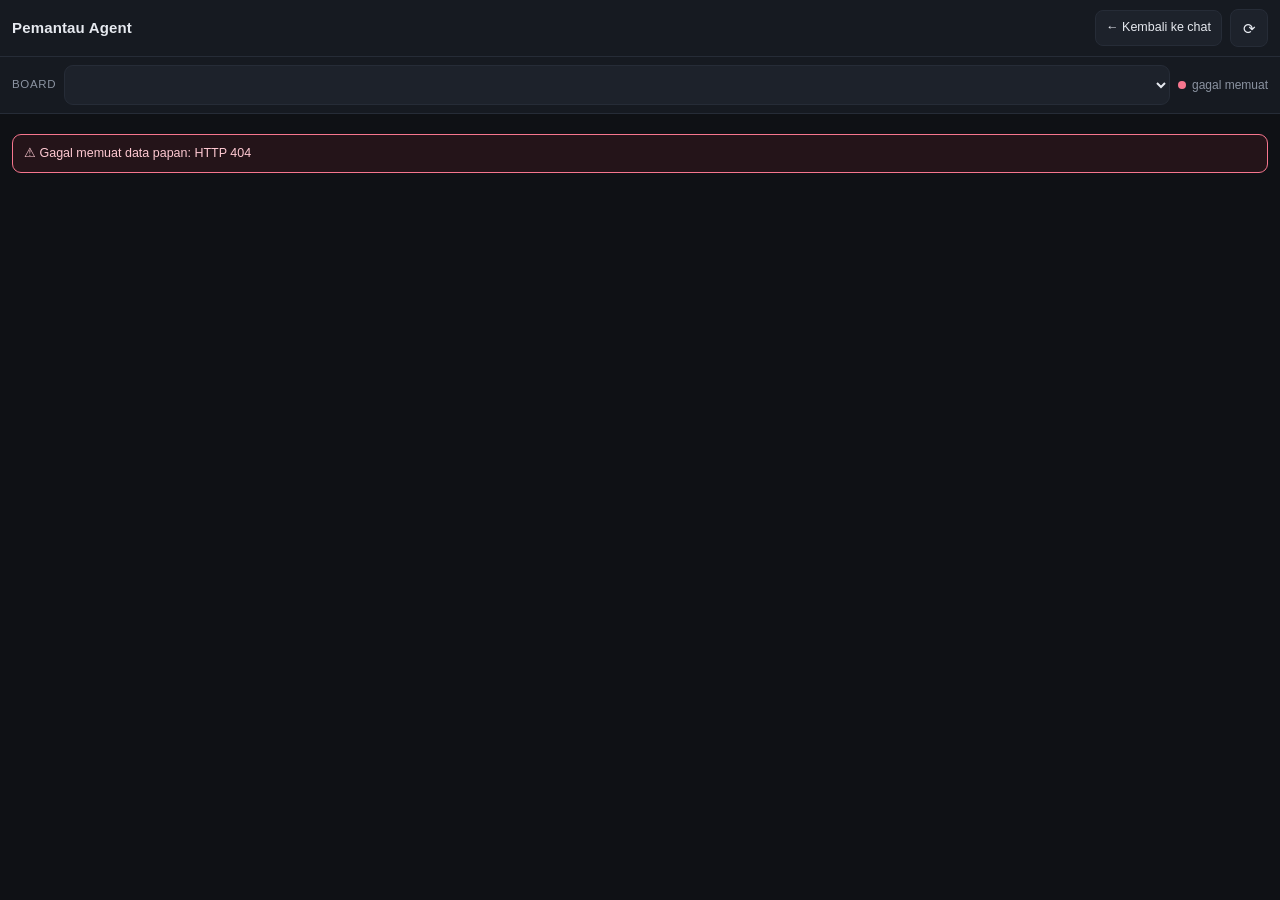
==== static/agents.html @ 99f2d8f3 "feat: halaman Pemantau Agent (/agents) — papan kanban Hermes, mobile-first - server.py: endpoint LOK" ====
<!DOCTYPE html>
<html lang="id">
<head>
<meta charset="utf-8">
<meta name="viewport" content="width=device-width, initial-scale=1, viewport-fit=cover">
<title>Pemantau Agent — Hermes</title>
<link rel="icon" href="data:image/svg+xml,%3Csvg xmlns='http://www.w3.org/2000/svg' viewBox='0 0 32 32'%3E%3Crect width='32' height='32' rx='8' fill='%230f1115'/%3E%3Ccircle cx='16' cy='16' r='7' fill='%237aa2f7'/%3E%3C/svg%3E">
<style>
  :root{
    --bg:#0f1115; --bg2:#161a21; --bg3:#1d222b; --line:#262c37;
    --fg:#e6e9ef; --dim:#8b93a1; --acc:#7aa2f7; --acc2:#bb9af7;
    --ok:#9ece6a; --warn:#e0af68; --err:#f7768e; --radius:12px;
  }
  *{box-sizing:border-box; scrollbar-width:thin; scrollbar-color:#333d52 transparent}
  *::-webkit-scrollbar{width:10px;height:10px}
  *::-webkit-scrollbar-thumb{background:#2c3549;border-radius:9px;border:2px solid transparent;background-clip:padding-box}
  :focus-visible{outline:2px solid var(--acc); outline-offset:1px}
  ::selection{background:#33517f; color:#fff}
  body{
    margin:0; background:var(--bg); color:var(--fg); overflow-x:clip;
    font:15px/1.55 ui-sans-serif,-apple-system,"Segoe UI",Roboto,"Helvetica Neue",sans-serif;
    -webkit-text-size-adjust:100%;
  }
  #agent-monitor{display:block}

  /* ---------- kepala lengket ---------- */
  .top{
    position:sticky; top:0; z-index:6; display:flex; align-items:center; gap:8px; flex-wrap:wrap;
    padding:9px 12px; background:var(--bg2); border-bottom:1px solid var(--line);
  }
  .top h1{font-size:15px; margin:0; font-weight:600; letter-spacing:.01em; white-space:nowrap}
  .spacer{flex:1}
  .back{
    font-size:12.5px; color:var(--fg); background:var(--bg3); border:1px solid var(--line);
    border-radius:8px; padding:7px 10px; text-decoration:none; white-space:nowrap; min-height:34px;
    display:inline-flex; align-items:center;
  }
  .back:hover{border-color:var(--acc); color:#fff}
  .icon{
    font:inherit; font-size:15px; line-height:1; color:var(--fg); background:var(--bg3);
    border:1px solid var(--line); border-radius:8px; width:38px; height:38px; cursor:pointer;
  }
  .icon:hover{border-color:var(--acc); color:#fff}
  .icon.busy{opacity:.5}

  .bar{
    position:sticky; top:0; z-index:5; display:flex; align-items:center; gap:8px; flex-wrap:wrap;
    padding:8px 12px; background:var(--bg2); border-bottom:1px solid var(--line);
  }
  .bar .lb{font-size:11.5px; color:var(--dim); text-transform:uppercase; letter-spacing:.06em}
  select{
    flex:1; min-width:0; max-width:100%; font:inherit; font-size:13.5px; color:var(--fg);
    background:var(--bg3); border:1px solid var(--line); border-radius:9px; padding:9px 10px;
    min-height:40px;
  }
  select:focus{border-color:var(--acc)}
  .live{display:flex; align-items:center; gap:6px; font-size:12px; color:var(--dim); min-width:0}
  .live #updated{white-space:nowrap}
  .dot{width:8px;height:8px;border-radius:50%;background:var(--dim);flex:none}
  .dot.on{background:var(--ok)} .dot.off{background:var(--err)}

  /* ---------- chip ringkasan / filter ---------- */
  .chips{display:flex; flex-wrap:wrap; gap:6px; padding:10px 12px 2px}
  .chip{
    display:inline-flex; align-items:center; gap:6px; min-height:36px; padding:6px 11px;
    font:13px/1 inherit; color:var(--dim); background:var(--bg3);
    border:1px solid var(--line); border-radius:999px; cursor:pointer;
  }
  .chip b{color:var(--fg); font-weight:600}
  .chip:hover{border-color:var(--acc); color:var(--fg)}
  .chip[aria-pressed="true"]{background:#1b2740; border-color:var(--acc); color:#fff}
  .swatch{width:8px;height:8px;border-radius:50%;flex:none;background:var(--dim)}

  .errbar{
    margin:8px 12px 0; padding:9px 11px; border:1px solid var(--err); border-radius:9px;
    background:#241419; color:#ffc9d2; font-size:12.5px; overflow-wrap:anywhere;
  }

  /* ---------- daftar task ---------- */
  main{padding:10px 12px 28px}
  .list{display:flex; flex-direction:column; gap:9px; max-width:760px; margin:0 auto}
  .card{
    display:block; width:100%; text-align:left; font:inherit; color:var(--fg);
    background:var(--bg2); border:1px solid var(--line); border-radius:var(--radius);
    padding:11px 12px; min-height:56px; cursor:pointer;
  }
  .card:hover{border-color:var(--acc)}
  .card.top-run{border-color:#2f4667; background:#141b26}
  .crow{display:flex; align-items:center; gap:7px; flex-wrap:wrap}
  .badge{
    display:inline-flex; align-items:center; gap:5px; font-size:11.5px; font-weight:600;
    padding:3px 8px; border-radius:999px; border:1px solid var(--line); background:var(--bg3);
    color:var(--dim); white-space:nowrap;
  }
  .badge.running{color:#cfe0ff; border-color:#33517f; background:#1b2740}
  .badge.ready{color:#dff3c9; border-color:#3d5a2a; background:#1c2717}
  .badge.todo{color:#c8cfdb; border-color:#333b48; background:#1a1f28}
  .badge.blocked{color:#ffd0d8; border-color:#6d2b39; background:#2a161c}
  .badge.review{color:#f6e3c4; border-color:#5c4a22; background:#25200f}
  .badge.done{color:#c9e2b4; border-color:#34502a; background:#182115}
  .badge.archived{color:var(--dim)}
  .pulse{
    width:7px;height:7px;border-radius:50%;background:var(--acc);flex:none;
    animation:pulse 1.4s ease-in-out infinite;
  }
  @keyframes pulse{0%,100%{opacity:1; transform:scale(1)} 50%{opacity:.35; transform:scale(.7)}}
  .who{font:12px ui-monospace,SFMono-Regular,Menlo,monospace; color:var(--acc2); overflow-wrap:anywhere}
  .when{font-size:11.5px; color:var(--dim); margin-left:auto; white-space:nowrap}
  .ttl{
    margin-top:7px; font-size:14.5px; line-height:1.4; overflow-wrap:anywhere;
    display:-webkit-box; -webkit-line-clamp:2; -webkit-box-orient:vertical; overflow:hidden;
  }
  .sub{margin-top:6px; font-size:11.5px; color:var(--dim); overflow-wrap:anywhere}
  .sub .warn{color:var(--warn)} .sub .bad{color:var(--err)} .sub .good{color:var(--ok)}

  .empty{
    color:var(--dim); text-align:center; padding:16vh 12px 0; font-size:14px; overflow-wrap:anywhere;
  }
  .empty b{color:var(--fg); display:block; margin-bottom:6px; font-size:15px}

  /* ---------- panel detail ---------- */
  .sheetWrap{position:fixed; inset:0; z-index:30; display:flex; align-items:flex-end; justify-content:center}
  .sheetWrap[hidden]{display:none}
  .sheetBg{position:absolute; inset:0; background:#000a}
  .sheet{
    position:relative; width:100%; max-width:760px; max-height:86vh; display:flex; flex-direction:column;
    background:var(--bg2); border:1px solid var(--line); border-bottom:none;
    border-radius:14px 14px 0 0; box-shadow:0 -14px 40px #0009;
  }
  .sheet header{
    display:flex; align-items:flex-start; gap:10px; padding:11px 13px; border-bottom:1px solid var(--line);
  }
  .sheet h2{margin:0; font-size:14.5px; line-height:1.4; overflow-wrap:anywhere; min-width:0; flex:1}
  .sheet .shBody{overflow-y:auto; padding:12px 13px 22px; overflow-wrap:anywhere}
  .sec{margin:0 0 14px}
  .sec h3{
    margin:0 0 6px; font:11.5px/1 inherit; text-transform:uppercase; letter-spacing:.07em; color:var(--dim);
  }
  .kv{display:flex; flex-wrap:wrap; gap:6px 14px; font-size:13px}
  .kv .k{color:var(--dim)}
  .mono{
    font:12.5px/1.6 ui-monospace,SFMono-Regular,Menlo,monospace; background:#0c0f14;
    border:1px solid var(--line); border-radius:8px; padding:8px 10px; overflow-wrap:anywhere;
  }
  .pathrow{display:flex; gap:7px; align-items:flex-start; flex-wrap:wrap}
  .pathrow .mono{flex:1; min-width:180px}
  .copy{
    font:12px ui-monospace,monospace; padding:7px 10px; min-height:36px; color:var(--fg);
    background:var(--bg3); border:1px solid var(--line); border-radius:8px; cursor:pointer;
  }
  .copy:hover{border-color:var(--acc); color:#fff}
  pre.body{
    margin:0; padding:10px 11px; background:#0c0f14; border:1px solid var(--line); border-radius:9px;
    font:12.5px/1.6 ui-monospace,SFMono-Regular,Menlo,monospace;
    white-space:pre-wrap; overflow-wrap:anywhere; max-height:46vh; overflow-y:auto;
  }
  .cmt{border-left:2px solid var(--line); padding:0 0 0 9px; margin:0 0 10px}
  .cmt .h{font-size:11.5px; color:var(--dim); display:flex; gap:8px; flex-wrap:wrap}
  .cmt .h b{color:var(--acc2); font-weight:600}
  .cmt .b{font-size:13px; white-space:pre-wrap; overflow-wrap:anywhere; margin-top:3px}
  .ev{font:12px ui-monospace,SFMono-Regular,Menlo,monospace; color:var(--dim); padding:3px 0; overflow-wrap:anywhere}
  .ev b{color:var(--fg); font-weight:600}
  .ids{font:12.5px ui-monospace,monospace; color:var(--acc); text-decoration:none; overflow-wrap:anywhere}
  .muted{color:var(--dim); font-size:12.5px}
  a{color:var(--acc)}
</style>
</head>
<body>
<div id="agent-monitor">
  <header class="top">
    <h1>Pemantau Agent</h1>
    <span class="spacer"></span>
    <a class="back" href="/" title="Kembali ke halaman chat">← Kembali ke chat</a>
    <button class="icon" id="refresh" aria-label="Muat ulang sekarang" title="Muat ulang sekarang">⟳</button>
  </header>

  <div class="bar">
    <label class="lb" for="boardSel">Board</label>
    <select id="boardSel" aria-label="Pilih papan kanban"></select>
    <span class="live" aria-live="polite">
      <span class="dot" id="dot" aria-hidden="true"></span>
      <span id="updated">memuat…</span>
    </span>
  </div>

  <div class="chips" id="chips" role="group" aria-label="Ringkasan &amp; filter status"></div>
  <div id="errbar"></div>

  <main id="main">
    <div class="list" id="list"></div>
  </main>
</div>

<div class="sheetWrap" id="sheetWrap" hidden>
  <div class="sheetBg" id="sheetBg"></div>
  <section class="sheet" role="dialog" aria-modal="true" aria-labelledby="sheetTitle">
    <header>
      <h2 id="sheetTitle">Detail task</h2>
      <button class="copy" id="sheetClose" aria-label="Tutup detail">Tutup ✕</button>
    </header>
    <div class="shBody" id="sheetBody"></div>
  </section>
</div>

<script>
(() => {
  "use strict";

  // Sesi login bisa kedaluwarsa/dicabut di server: setiap 401 dari proxy berarti
  // cookie sudah tidak sah — lempar ke halaman login, jangan tampilkan error mentah.
  const _fetch = window.fetch.bind(window);
  window.fetch = (input, init) => _fetch(input, init).then((res) => {
    if (res.status === 401) {
      location.replace("/login?next=" + encodeURIComponent(location.pathname + location.search));
    }
    return res;
  });

  const $ = (id) => document.getElementById(id);
  const LS = "hermes-agents-v1";
  const REFRESH_MS = 10000;                 // auto-refresh; berhenti saat tab tidak aktif
  const STATUS = {
    running:  { label: "Berjalan", cls: "running" },
    ready:    { label: "Siap",     cls: "ready" },
    todo:     { label: "Menunggu", cls: "todo" },
    blocked:  { label: "Terhenti", cls: "blocked" },
    review:   { label: "Ditinjau", cls: "review" },
    done:     { label: "Selesai",  cls: "done" },
    archived: { label: "Arsip",    cls: "archived" },
  };
  const CORE_CHIPS = ["running", "ready", "todo", "blocked", "done"];
  const SWATCH = {
    running: "#7aa2f7", ready: "#9ece6a", todo: "#8b93a1",
    blocked: "#f7768e", review: "#e0af68", done: "#6f9f4f", archived: "#5b6472",
  };

  const state = { slug: "", boards: [], counts: {}, tasks: [], filter: null,
                  updatedAt: 0, error: "", busy: false, chipEls: null, chipNote: null };
  let lastFocus = null;

  // ---------------- util ----------------
  const el = (tag, cls, text) => {
    const node = document.createElement(tag);
    if (cls) node.className = cls;
    if (text !== undefined && text !== null) node.textContent = String(text);
    return node;
  };
  const statusInfo = (s) => STATUS[s] || { label: s || "?", cls: "" };

  function rel(ts) {
    if (!ts) return "";
    const secs = Math.floor(Date.now() / 1000 - Number(ts));
    if (!isFinite(secs)) return "";
    if (secs < 5) return "baru saja";
    if (secs < 60) return secs + " dtk lalu";
    if (secs < 3600) return Math.floor(secs / 60) + " mnt lalu";
    if (secs < 86400) return Math.floor(secs / 3600) + " jam lalu";
    return Math.floor(secs / 86400) + " hari lalu";
  }

  const activityAt = (t) =>
    (t.last_event && t.last_event.created_at) || t.last_heartbeat_at || t.started_at || t.created_at;

  async function copyText(text, button) {
    let ok = false;
    try { await navigator.clipboard.writeText(text); ok = true; }
    catch {
      try {
        const ta = document.createElement("textarea");
        ta.value = text;
        ta.setAttribute("readonly", "");
        ta.style.cssText = "position:fixed;top:-1000px;opacity:0";
        document.body.appendChild(ta);
        ta.select();
        ok = document.execCommand("copy");
        ta.remove();
      } catch { ok = false; }
    }
    if (button) {
      button.textContent = ok ? "Tersalin ✓" : "Gagal menyalin";
      setTimeout(() => { button.textContent = "Salin"; }, 1500);
    }
  }

  // ---------------- data ----------------
  async function loadBoards() {
    const res = await fetch("/api/agents/boards", { cache: "no-store" });
    const data = await res.json().catch(() => null);
    if (!res.ok || !Array.isArray(data)) {
      throw new Error((data && (data.detail || data.error)) || ("HTTP " + res.status));
    }
    state.boards = data;
    const saved = readSaved();
    const usable = state.boards.filter((b) => b.slug === saved);
    const running = state.boards.filter((b) => b.running_count > 0);
    const pick = usable[0] || state.boards.find((b) => b.current) || running[0] ||
                 state.boards.find((b) => b.task_count > 0) || state.boards[0];
    state.slug = pick ? pick.slug : "";
    localStorage.setItem(LS, state.slug);
    renderBoards();
  }

  function readSaved() {
    try { return String(localStorage.getItem(LS) || ""); } catch { return ""; }
  }

  async function loadBoard() {
    if (!state.slug) return;
    state.busy = true;
    $("refresh").classList.add("busy");
    const res = await fetch("/api/agents/boards", { cache: "no-store" }).catch(() => null);
    if (res && res.ok) {
      const boards = await res.json().catch(() => null);
      if (Array.isArray(boards)) renderBoardOptions(boards);
    }
    const r = await fetch("/api/agents/board?slug=" + encodeURIComponent(state.slug) + "&limit=200",
                          { cache: "no-store" });
    const data = await r.json().catch(() => null);
    state.busy = false;
    $("refresh").classList.remove("busy");
    if (!r.ok || !data || !data.tasks) {
      throw new Error((data && (data.detail || data.error)) || ("HTTP " + r.status));
    }
    state.counts = data.counts || {};
    state.tasks = data.tasks || [];
    state.updatedAt = data.generated_at || Math.floor(Date.now() / 1000);
    state.error = "";
    renderChips();
    renderTasks();
  }

  async function refresh(manual) {
    if (state.busy && !manual) return;
    try {
      if (!state.boards.length) await loadBoards();
      await loadBoard();
      paintUpdated();
    } catch (e) {
      state.error = "Gagal memuat data papan: " + (e && e.message ? e.message : String(e));
      paintError();
    }
  }

  // ---------------- render ----------------
  function paintUpdated() {
    const age = state.updatedAt ? Math.max(0, Math.floor(Date.now() / 1000) - state.updatedAt) : 0;
    $("dot").className = "dot on";
    $("updated").textContent = state.updatedAt ? "diperbarui " + age + " dtk lalu" : "memuat…";
  }

  function paintError() {
    const box = $("errbar");
    box.innerHTML = "";
    if (!state.error) return;
    $("dot").className = "dot off";
    const line = el("div", "errbar", "⚠ " + state.error);
    box.appendChild(line);
    if (state.updatedAt) {
      $("updated").textContent = "gagal menyegarkan · data " +
        Math.max(0, Math.floor(Date.now() / 1000) - state.updatedAt) + " dtk lalu";
    } else {
      $("updated").textContent = "gagal memuat";
    }
  }

  function boardOptionLabel(b) {
    const bits = [b.name || b.slug];
    if (b.running_count > 0) bits.push("• " + b.running_count + " jalan");
    return bits.join(" — ");
  }

  function renderBoards() {
    const sel = $("boardSel");
    sel.innerHTML = "";
    for (const b of state.boards) {
      const opt = el("option", null, boardOptionLabel(b));
      opt.value = b.slug;
      if (b.slug === state.slug) opt.selected = true;
      sel.appendChild(opt);
    }
    const current = state.boards.filter((b) => b.slug === state.slug)[0];
    sel.setAttribute("aria-label", "Pilih papan kanban (sekarang: " + (current ? current.name : "-") + ")");
  }

  function renderBoardOptions(boards) {
    state.boards = boards;
    renderBoards();
  }

  function chipKeys() {
    const keys = CORE_CHIPS.slice();
    for (const key of Object.keys(state.counts)) {
      if (key === "total" || key === "archived" || keys.includes(key)) continue;
      if (Number(state.counts[key]) > 0) keys.push(key);
    }
    return keys;
  }

  // Chip dibangun ulang hanya kalau daftar statusnya berubah. Saat angka berubah
  // (auto-refresh) atau filter dipasang/dilepas, elemennya dipakai ulang supaya
  // fokus keyboard tidak hilang di tengah interaksi.
  function renderChips() {
    const box = $("chips");
    const keys = chipKeys();
    let known = state.chipEls || {};
    const same = keys.length === Object.keys(known).length && keys.every((k) => known[k]);
    if (!same) {
      box.innerHTML = "";
      known = {};
      for (const key of keys) {
        const info = statusInfo(key);
        const chip = el("button", "chip");
        chip.type = "button";
        const sw = el("span", "swatch");
        sw.style.background = SWATCH[key] || "#8b93a1";
        chip.appendChild(sw);
        chip.appendChild(el("span", null, info.label + " "));
        const num = el("b", null, "0");
        chip.appendChild(num);
        chip.onclick = () => {
          state.filter = state.filter === key ? null : key;
          paintChips();
          renderTasks();
        };
        box.appendChild(chip);
        known[key] = { chip: chip, num: num, info: info };
      }
      state.chipEls = known;
      box.appendChild(el("div", "muted")).style.margin = "6px 0 0";
    }
    state.chipNote = box.lastElementChild;
    paintChips();
  }

  function paintChips() {
    for (const key of Object.keys(state.chipEls || {})) {
      const entry = state.chipEls[key];
      entry.num.textContent = String(Number(state.counts[key] || 0));
      entry.chip.setAttribute("aria-pressed", state.filter === key ? "true" : "false");
      entry.chip.setAttribute("aria-label",
        "Filter status " + entry.info.label + ", " + Number(state.counts[key] || 0) + " task" +
        (state.filter === key ? " (aktif — ketuk untuk melepas)" : ""));
      entry.chip.title = "Filter status " + entry.info.label +
        (state.filter === key ? " (ketuk lagi untuk melepas)" : "");
    }
    if (state.chipNote) {
      const total = Number(state.counts.total || 0);
      const archived = Number(state.counts.archived || 0);
      state.chipNote.textContent = total + " task" +
        (archived ? " (" + archived + " arsip tidak ditampilkan)" : "");
    }
  }

  function subTokens(task) {
    const toks = [];
    if (task.status === "running") {
      toks.push({ text: "PID " + (task.worker_pid || "-") + " ", cls: "" });
      toks.push({ text: task.worker_alive ? "hidup" : "tidak ditemukan",
                  cls: task.worker_alive ? "good" : "bad" });
      if (task.last_heartbeat_at) toks.push({ text: "heartbeat " + rel(task.last_heartbeat_at), cls: "" });
    } else if (task.status === "blocked") {
      toks.push({ text: "menunggu tindakan" + (task.block_kind ? " · " + task.block_kind : ""), cls: "warn" });
    } else {
      if (task.last_event) toks.push({ text: "terakhir: " + task.last_event.kind, cls: "" });
      if (task.status === "done" && task.completed_at) {
        toks.push({ text: "selesai " + rel(task.completed_at), cls: "" });
      }
    }
    if (task.comment_count) toks.push({ text: task.comment_count + " komentar", cls: "" });
    if (task.children && task.children.length) {
      toks.push({ text: task.children.length + " lanjutan", cls: "" });
    }
    return toks;
  }

  function taskCard(task) {
    const card = el("button", "card" + (task.status === "running" ? " top-run" : ""));
    card.type = "button";
    card.setAttribute("aria-label",
      "Task " + task.title + ", status " + statusInfo(task.status).label +
      (task.assignee ? ", agent " + task.assignee : "") + ", " + rel(activityAt(task)));

    const row = el("div", "crow");
    const badge = el("span", "badge " + statusInfo(task.status).cls);
    if (task.status === "running") badge.appendChild(el("span", "pulse"));
    badge.appendChild(el("span", null, statusInfo(task.status).label));
    row.appendChild(badge);
    if (task.assignee) row.appendChild(el("span", "who", task.assignee));
    row.appendChild(el("span", "when", rel(activityAt(task))));
    card.appendChild(row);

    card.appendChild(el("div", "ttl", task.title || "(tanpa judul)"));

    const sub = el("div", "sub");
    const toks = subTokens(task);
    toks.forEach((tok, i) => {
      if (i) sub.appendChild(document.createTextNode(" · "));
      sub.appendChild(tok.cls ? el("span", tok.cls, tok.text) : document.createTextNode(tok.text));
    });
    card.appendChild(sub);

    card.onclick = () => openDetail(task, card);
    return card;
  }

  function renderTasks() {
    const list = $("list");
    list.innerHTML = "";
    if (!state.boards.length) {
      const empty = el("div", "empty");
      empty.appendChild(el("b", null, "Belum ada board kanban"));
      empty.appendChild(el("div", null, "Buat papan dulu lewat `hermes kanban boards create <slug>`."));
      list.appendChild(empty);
      return;
    }
    const visible = state.filter ? state.tasks.filter((t) => t.status === state.filter) : state.tasks;
    if (!visible.length) {
      const empty = el("div", "empty");
      if (state.filter) {
        empty.appendChild(el("b", null, "Tidak ada task berstatus " + statusInfo(state.filter).label));
        empty.appendChild(el("div", null, "Ketuk chip yang sama lagi untuk melepas filter."));
      } else {
        empty.appendChild(el("b", null, "Belum ada task di board ini"));
        empty.appendChild(el("div", null, "Task yang dibuat agent akan muncul di sini otomatis."));
      }
      list.appendChild(empty);
      return;
    }
    const frag = document.createDocumentFragment();
    for (const task of visible) frag.appendChild(taskCard(task));
    list.appendChild(frag);
  }

  // ---------------- panel detail ----------------
  function kv(pairs) {
    const box = el("div", "kv");
    for (const [k, v] of pairs) {
      if (v === undefined || v === null || v === "") continue;
      const item = el("span");
      item.appendChild(el("span", "k", k + ": "));
      item.appendChild(el("span", null, String(v)));
      box.appendChild(item);
    }
    return box;
  }

  function section(title) {
    const sec = el("div", "sec");
    sec.appendChild(el("h3", null, title));
    return sec;
  }

  function pathRow(path) {
    const wrap = el("div", "pathrow");
    wrap.appendChild(el("div", "mono", path));
    const btn = el("button", "copy", "Salin");
    btn.type = "button";
    btn.setAttribute("aria-label", "Salin path workspace");
    btn.onclick = () => copyText(path, btn);
    wrap.appendChild(btn);
    return wrap;
  }

  function renderDetail(task, extra) {
    const body = $("sheetBody");
    body.innerHTML = "";
    $("sheetTitle").textContent = task.title || "(tanpa judul)";

    const s1 = section("Status");
    s1.appendChild(kv([
      ["Status", statusInfo(task.status).label],
      ["Agent", task.assignee || "-"],
      ["ID", task.id],
      ["Prioritas", task.priority || 0],
      ["Dibuat", rel(task.created_at)],
      ["Mulai", task.started_at ? rel(task.started_at) : ""],
      ["Selesai", task.completed_at ? rel(task.completed_at) : ""],
    ]));
    if (task.status === "running") {
      s1.appendChild(kv([
        ["Worker", "PID " + (task.worker_pid || "-") + (task.worker_alive ? " (hidup)" : " (tidak ditemukan)")],
        ["Heartbeat", task.last_heartbeat_at ? rel(task.last_heartbeat_at) : ""],
      ]));
    }
    if (task.block_kind) s1.appendChild(kv([["Menunggu", task.block_kind]]));
    if (task.last_failure_error) {
      const fail = el("div", "mono");
      fail.textContent = task.last_failure_error;
      s1.appendChild(fail);
    }
    body.appendChild(s1);

    if (task.workspace_path) {
      const s2 = section("Workspace");
      s2.appendChild(pathRow(task.workspace_path));
      s2.appendChild(el("div", "muted", "jenis: " + (task.workspace_kind || "-")));
      body.appendChild(s2);
    }

    const s3 = section("Ringkasan");
    const detailTask = extra && extra.task ? extra.task : null;
    const preview = detailTask ? (detailTask.body || "") : (task.body_preview || "");
    const pre = el("pre", "body", preview || "(body kosong)");
    s3.appendChild(pre);
    if (detailTask && detailTask.body_truncated) {
      s3.appendChild(el("div", "muted", "Body task dipotong di sini."));
    } else if (!detailTask && task.body_truncated) {
      s3.appendChild(el("div", "muted", "Ringkasan dipotong — body penuh menyusul di bawah."));
    }
    body.appendChild(s3);

    if (extra && extra.task) {
      const detail = extra.task;

      const sc = section("Komentar terakhir (" + (detail.comment_count || 0) + " total)");
      if (!detail.comments || !detail.comments.length) {
        sc.appendChild(el("div", "muted", "Belum ada komentar di task ini."));
      } else {
        for (const c of detail.comments) {
          const box = el("div", "cmt");
          const head = el("div", "h");
          head.appendChild(el("b", null, c.author || "-"));
          head.appendChild(el("span", null, rel(c.created_at)));
          box.appendChild(head);
          box.appendChild(el("div", "b", c.body || ""));
          sc.appendChild(box);
        }
      }
      body.appendChild(sc);

      const se = section("Event terakhir");
      if (!detail.events || !detail.events.length) {
        se.appendChild(el("div", "muted", "Belum ada event."));
      } else {
        for (const ev of detail.events.slice(-8).reverse()) {
          const line = el("div", "ev");
          line.appendChild(el("b", null, ev.kind || "-"));
          line.appendChild(document.createTextNode(" · " + rel(ev.created_at)));
          if (ev.payload_preview) line.appendChild(document.createTextNode(" · " + ev.payload_preview));
          se.appendChild(line);
        }
      }
      body.appendChild(se);

      if (detail.runs && detail.runs.length) {
        const sr = section("Run worker");
        for (const run of detail.runs) {
          const line = el("div", "ev");
          line.appendChild(el("b", null, "run #" + run.id + " " + (run.status || "")));
          line.appendChild(document.createTextNode(
            " · " + (run.profile || "-") + (run.outcome ? " · " + run.outcome : "") +
            " · mulai " + rel(run.started_at)));
          sr.appendChild(line);
        }
        body.appendChild(sr);
      }
    } else {
      const sl = section("Memuat…");
      sl.appendChild(el("div", "muted", "Mengambil body penuh, komentar, dan event…"));
      body.appendChild(sl);
    }

    const sr2 = section("Hubungan task");
    const linked = el("div", "kv");
    linked.appendChild(el("span", null, "induk: " + ((task.parents || []).join(", ") || "-")));
    linked.appendChild(el("span", null, "lanjutan: " + ((task.children || []).join(", ") || "-")));
    sr2.appendChild(linked);
    body.appendChild(sr2);
  }

  async function openDetail(task, trigger) {
    lastFocus = trigger || null;
    $("sheetWrap").hidden = false;
    renderDetail(task, null);
    $("sheetClose").focus();
    try {
      const r = await fetch("/api/agents/task?slug=" + encodeURIComponent(state.slug) +
                            "&id=" + encodeURIComponent(task.id), { cache: "no-store" });
      const data = await r.json().catch(() => null);
      if (r.ok && data && data.task) renderDetail(data.task, data);
      else throw new Error((data && (data.detail || data.error)) || ("HTTP " + r.status));
    } catch (e) {
      const s = section("Gagal memuat detail");
      s.appendChild(el("div", "muted", String(e && e.message ? e.message : e)));
      $("sheetBody").appendChild(s);
    }
  }

  function closeDetail() {
    $("sheetWrap").hidden = true;
    $("sheetBody").innerHTML = "";
    if (lastFocus && document.contains(lastFocus)) lastFocus.focus();
    lastFocus = null;
  }

  // ---------------- interaksi ----------------
  $("refresh").onclick = () => refresh(true);
  $("sheetClose").onclick = closeDetail;
  $("sheetBg").onclick = closeDetail;
  $("boardSel").onchange = (e) => {
    state.slug = e.target.value;
    state.filter = null;
    try { localStorage.setItem(LS, state.slug); } catch {}
    refresh(true);
  };
  document.addEventListener("keydown", (e) => {
    if (e.key === "Escape" && !$("sheetWrap").hidden) closeDetail();
  });

  // Auto-refresh 10 detik, tapi hanya saat tab terlihat; begitu tab kembali aktif
  // langsung disegarkan sekali supaya angka yang tampil tidak tertinggal.
  setInterval(() => { if (!document.hidden) refresh(false); }, REFRESH_MS);
  setInterval(() => { if (!document.hidden && !state.error) paintUpdated(); }, 1000);
  document.addEventListener("visibilitychange", () => { if (!document.hidden) refresh(true); });

  refresh(true);
})();
</script>
</body>
</html>
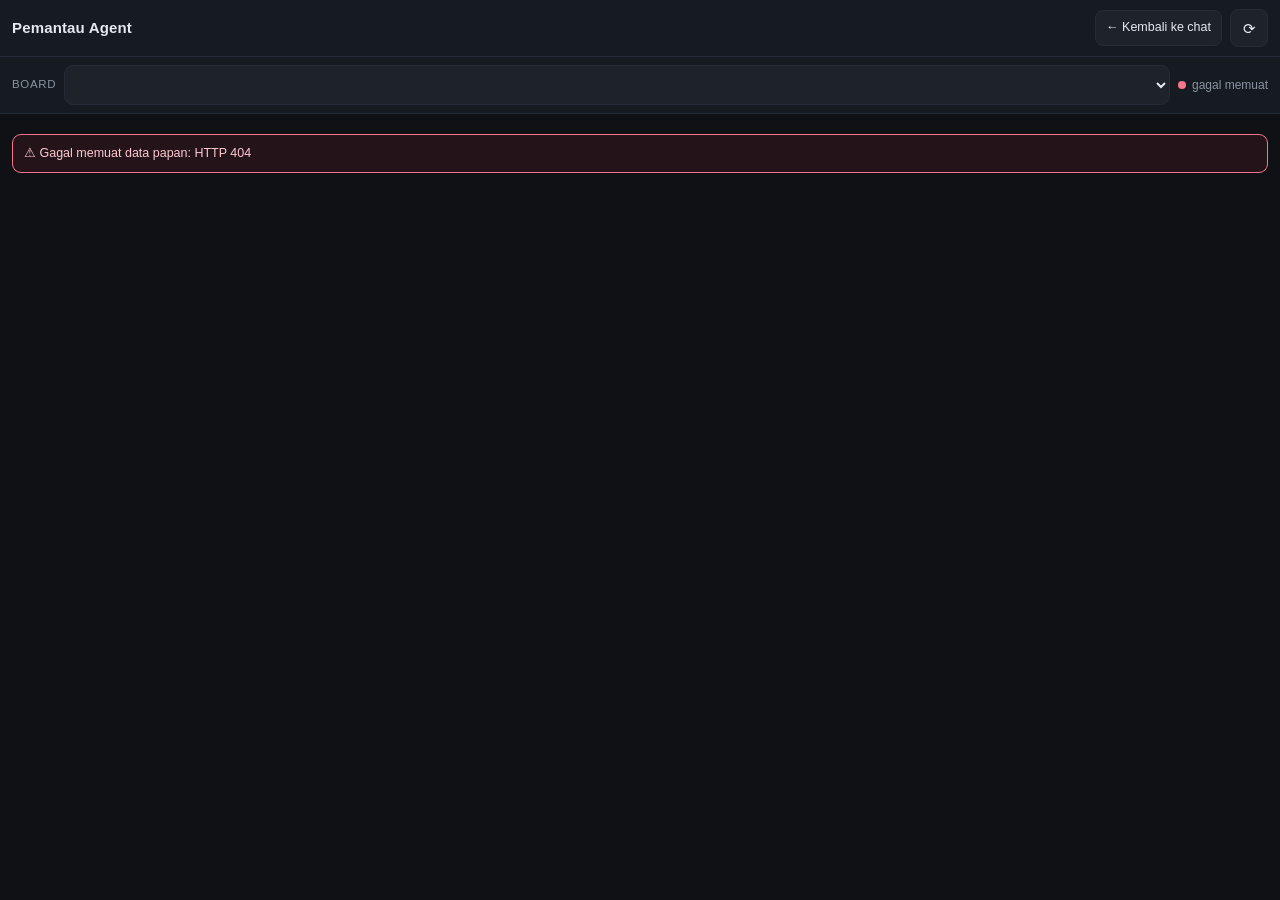
==== commit faacda66: "fix: Pemantau Agent — banner error dibersihkan saat refresh sukses, header lengket satu blok Dua tem" ====
--- a/static/agents.html
+++ b/static/agents.html
@@ -24,8 +24,17 @@
   #agent-monitor{display:block}
 
   /* ---------- kepala lengket ---------- */
+  /* Satu kontainer lengket untuk KEDUA baris (.top + .bar). Kalau keduanya
+     masing-masing `position:sticky; top:0`, saat digulir mereka bertumpuk di
+     y=0 dan baris judul (z-index lebih tinggi) menutupi dropdown board +
+     indikator "diperbarui N dtk lalu" — pemilih board jadi tidak bisa dilihat
+     maupun diketuk justru saat daftar task sedang digulir. */
+  .head{
+    position:sticky; top:0; z-index:6; background:var(--bg2);
+    border-bottom:1px solid var(--line);
+  }
   .top{
-    position:sticky; top:0; z-index:6; display:flex; align-items:center; gap:8px; flex-wrap:wrap;
+    display:flex; align-items:center; gap:8px; flex-wrap:wrap;
     padding:9px 12px; background:var(--bg2); border-bottom:1px solid var(--line);
   }
   .top h1{font-size:15px; margin:0; font-weight:600; letter-spacing:.01em; white-space:nowrap}
@@ -44,8 +53,8 @@
   .icon.busy{opacity:.5}
 
   .bar{
-    position:sticky; top:0; z-index:5; display:flex; align-items:center; gap:8px; flex-wrap:wrap;
-    padding:8px 12px; background:var(--bg2); border-bottom:1px solid var(--line);
+    display:flex; align-items:center; gap:8px; flex-wrap:wrap;
+    padding:8px 12px; background:var(--bg2);
   }
   .bar .lb{font-size:11.5px; color:var(--dim); text-transform:uppercase; letter-spacing:.06em}
   select{
@@ -167,20 +176,22 @@
 </head>
 <body>
 <div id="agent-monitor">
-  <header class="top">
-    <h1>Pemantau Agent</h1>
-    <span class="spacer"></span>
-    <a class="back" href="/" title="Kembali ke halaman chat">← Kembali ke chat</a>
-    <button class="icon" id="refresh" aria-label="Muat ulang sekarang" title="Muat ulang sekarang">⟳</button>
-  </header>
-
-  <div class="bar">
-    <label class="lb" for="boardSel">Board</label>
-    <select id="boardSel" aria-label="Pilih papan kanban"></select>
-    <span class="live" aria-live="polite">
-      <span class="dot" id="dot" aria-hidden="true"></span>
-      <span id="updated">memuat…</span>
-    </span>
+  <div class="head">
+    <header class="top">
+      <h1>Pemantau Agent</h1>
+      <span class="spacer"></span>
+      <a class="back" href="/" title="Kembali ke halaman chat">← Kembali ke chat</a>
+      <button class="icon" id="refresh" aria-label="Muat ulang sekarang" title="Muat ulang sekarang">⟳</button>
+    </header>
+
+    <div class="bar">
+      <label class="lb" for="boardSel">Board</label>
+      <select id="boardSel" aria-label="Pilih papan kanban"></select>
+      <span class="live" aria-live="polite">
+        <span class="dot" id="dot" aria-hidden="true"></span>
+        <span id="updated">memuat…</span>
+      </span>
+    </div>
   </div>
 
   <div class="chips" id="chips" role="group" aria-label="Ringkasan &amp; filter status"></div>
@@ -305,7 +316,10 @@
   }
 
   async function loadBoard() {
-    if (!state.slug) return;
+    if (!state.slug) {                       // tidak ada board sama sekali: bukan error,
+      state.updatedAt = Math.floor(Date.now() / 1000);   // tapi indikator tetap jujur
+      return;
+    }
     state.busy = true;
     $("refresh").classList.add("busy");
     const res = await fetch("/api/agents/boards", { cache: "no-store" }).catch(() => null);
@@ -334,6 +348,10 @@
     try {
       if (!state.boards.length) await loadBoards();
       await loadBoard();
+      // Urutan penting: baris "memuat" di atas WAJIB hilang begitu satu refresh
+      // berhasil (state.error sudah ""), kalau tidak banner merah bertahan
+      // selamanya sementara data & titik status sudah hijau lagi.
+      paintError();
       paintUpdated();
     } catch (e) {
       state.error = "Gagal memuat data papan: " + (e && e.message ? e.message : String(e));
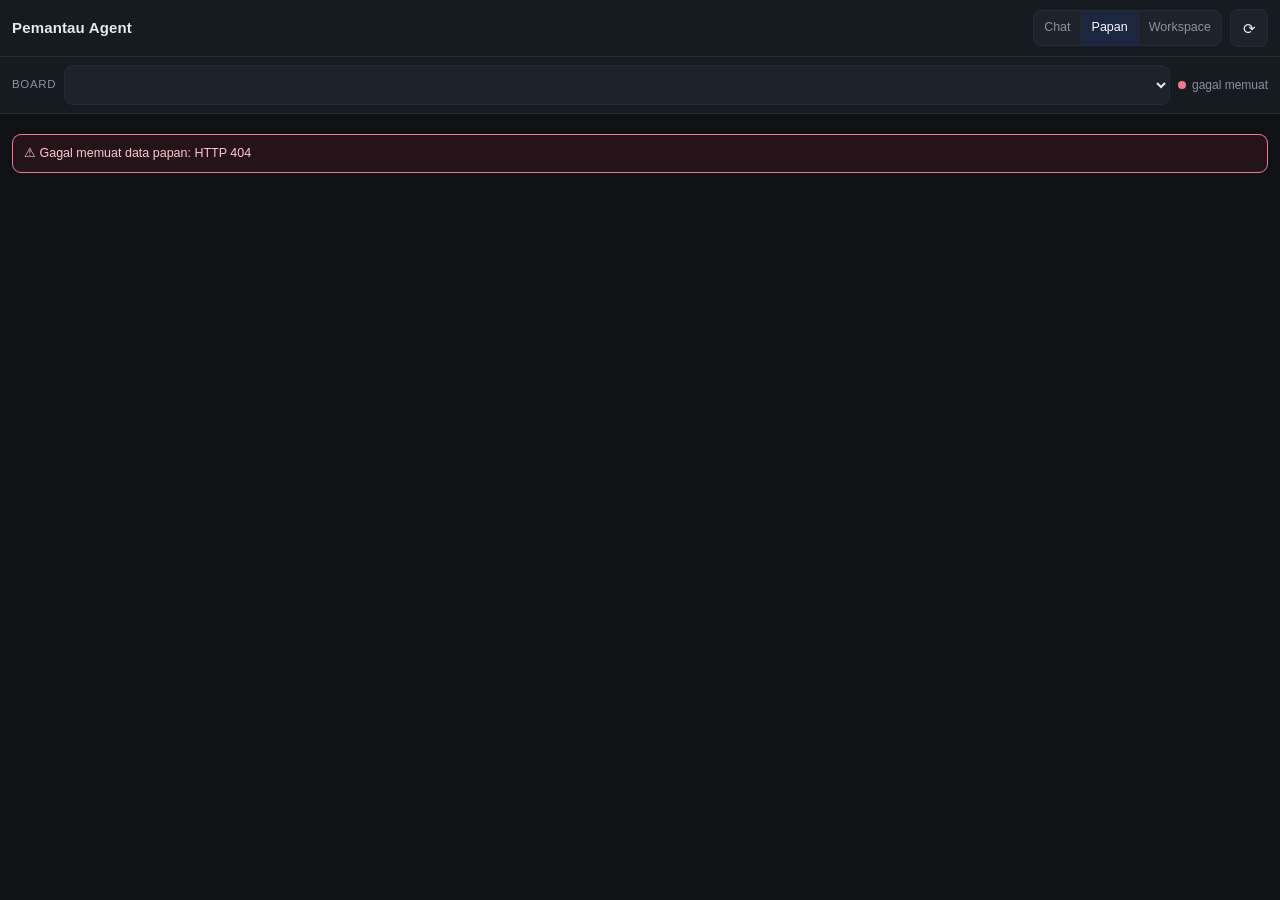
==== commit f0c529d8: "feat: menu Workspace (/workspace) — kantor virtual realtime, mobile-first Halaman ketiga di hermes-w" ====
--- a/static/agents.html
+++ b/static/agents.html
@@ -45,6 +45,18 @@
     display:inline-flex; align-items:center;
   }
   .back:hover{border-color:var(--acc); color:#fff}
+  /* navigasi halaman: Chat · Papan · Workspace (sama seperti index.html) */
+  nav.pages{
+    display:flex; align-items:stretch; border:1px solid var(--line); border-radius:8px;
+    overflow:hidden; background:var(--bg3);
+  }
+  nav.pages a{
+    font-size:12.5px; color:var(--dim); text-decoration:none; padding:7px 10px;
+    min-height:34px; display:inline-flex; align-items:center; white-space:nowrap;
+  }
+  nav.pages a + a{border-left:1px solid var(--line)}
+  nav.pages a:hover{color:#fff; background:#202839}
+  nav.pages a[aria-current="page"]{color:#fff; background:#1b2740}
   .icon{
     font:inherit; font-size:15px; line-height:1; color:var(--fg); background:var(--bg3);
     border:1px solid var(--line); border-radius:8px; width:38px; height:38px; cursor:pointer;
@@ -180,7 +192,11 @@
     <header class="top">
       <h1>Pemantau Agent</h1>
       <span class="spacer"></span>
-      <a class="back" href="/" title="Kembali ke halaman chat">← Kembali ke chat</a>
+      <nav class="pages" aria-label="Navigasi halaman">
+        <a href="/">Chat</a>
+        <a href="/agents" aria-current="page">Papan</a>
+        <a href="/workspace">Workspace</a>
+      </nav>
       <button class="icon" id="refresh" aria-label="Muat ulang sekarang" title="Muat ulang sekarang">⟳</button>
     </header>
 
@@ -302,7 +318,11 @@
     }
     state.boards = data;
     const saved = readSaved();
-    const usable = state.boards.filter((b) => b.slug === saved);
+    // `?slug=` (mis. dari tombol "Lihat di Papan" di halaman Workspace) menang
+    // atas pilihan tersimpan — additive, tanpa mengubah perilaku lama.
+    let wanted = "";
+    try { wanted = String(new URLSearchParams(location.search).get("slug") || ""); } catch {}
+    const usable = state.boards.filter((b) => b.slug === (wanted || saved));
     const running = state.boards.filter((b) => b.running_count > 0);
     const pick = usable[0] || state.boards.find((b) => b.current) || running[0] ||
                  state.boards.find((b) => b.task_count > 0) || state.boards[0];
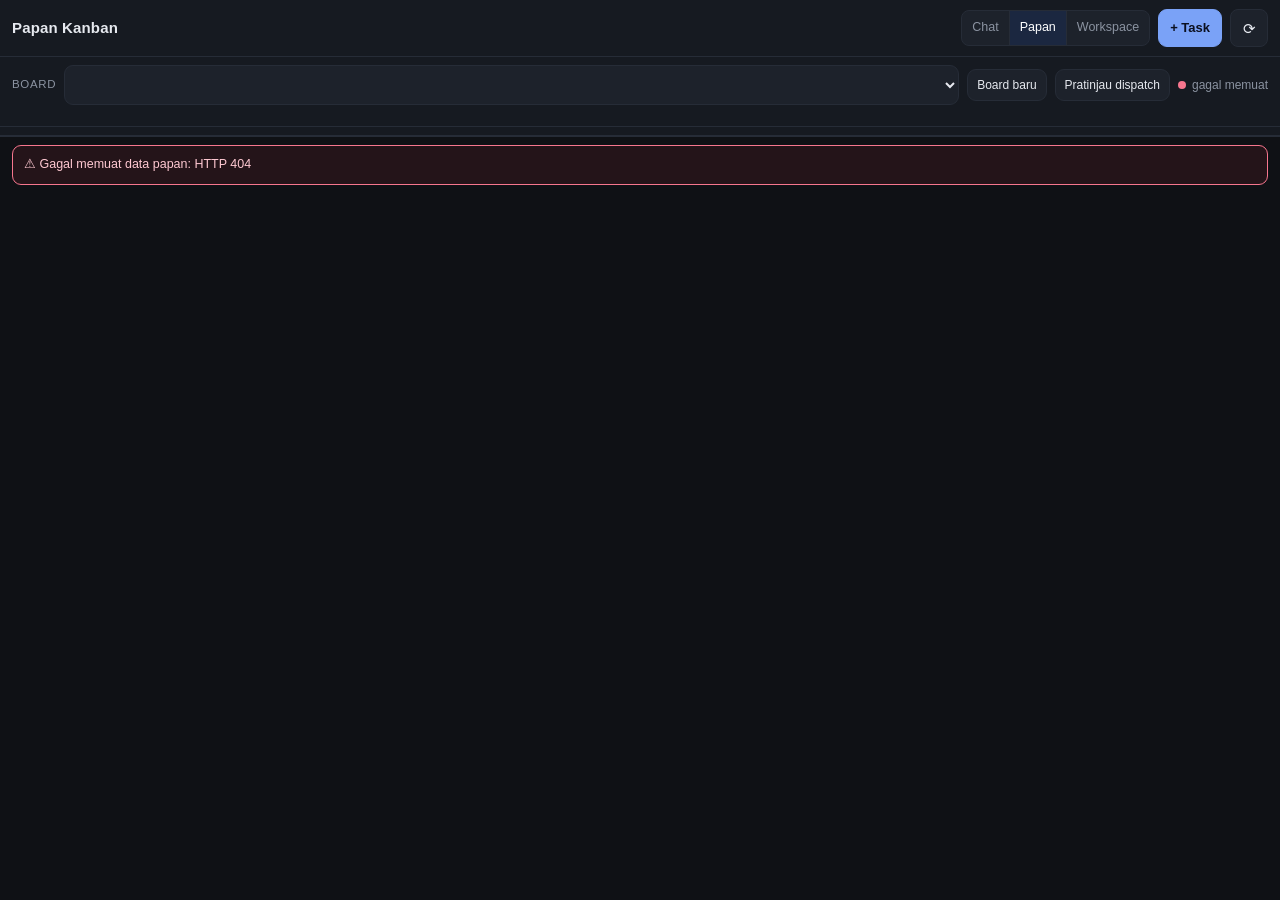
==== commit 667e7575: "feat(papan): papan kanban yang bisa ditulis di /agents (create/assign/drag/promote/block/complete) H" ====
--- a/static/agents.html
+++ b/static/agents.html
@@ -3,7 +3,7 @@
 <head>
 <meta charset="utf-8">
 <meta name="viewport" content="width=device-width, initial-scale=1, viewport-fit=cover">
-<title>Pemantau Agent — Hermes</title>
+<title>Papan Kanban — Hermes</title>
 <link rel="icon" href="data:image/svg+xml,%3Csvg xmlns='http://www.w3.org/2000/svg' viewBox='0 0 32 32'%3E%3Crect width='32' height='32' rx='8' fill='%230f1115'/%3E%3Ccircle cx='16' cy='16' r='7' fill='%237aa2f7'/%3E%3C/svg%3E">
 <style>
   :root{
@@ -16,36 +16,22 @@
   *::-webkit-scrollbar-thumb{background:#2c3549;border-radius:9px;border:2px solid transparent;background-clip:padding-box}
   :focus-visible{outline:2px solid var(--acc); outline-offset:1px}
   ::selection{background:#33517f; color:#fff}
+  [hidden]{display:none!important}
   body{
-    margin:0; background:var(--bg); color:var(--fg); overflow-x:clip;
+    margin:0; background:var(--bg); color:var(--fg);
     font:15px/1.55 ui-sans-serif,-apple-system,"Segoe UI",Roboto,"Helvetica Neue",sans-serif;
     -webkit-text-size-adjust:100%;
   }
-  #agent-monitor{display:block}
+  #papan{display:block}
 
   /* ---------- kepala lengket ---------- */
-  /* Satu kontainer lengket untuk KEDUA baris (.top + .bar). Kalau keduanya
-     masing-masing `position:sticky; top:0`, saat digulir mereka bertumpuk di
-     y=0 dan baris judul (z-index lebih tinggi) menutupi dropdown board +
-     indikator "diperbarui N dtk lalu" — pemilih board jadi tidak bisa dilihat
-     maupun diketuk justru saat daftar task sedang digulir. */
-  .head{
-    position:sticky; top:0; z-index:6; background:var(--bg2);
-    border-bottom:1px solid var(--line);
-  }
+  .head{position:sticky; top:0; z-index:6; background:var(--bg2); border-bottom:1px solid var(--line)}
   .top{
     display:flex; align-items:center; gap:8px; flex-wrap:wrap;
     padding:9px 12px; background:var(--bg2); border-bottom:1px solid var(--line);
   }
   .top h1{font-size:15px; margin:0; font-weight:600; letter-spacing:.01em; white-space:nowrap}
   .spacer{flex:1}
-  .back{
-    font-size:12.5px; color:var(--fg); background:var(--bg3); border:1px solid var(--line);
-    border-radius:8px; padding:7px 10px; text-decoration:none; white-space:nowrap; min-height:34px;
-    display:inline-flex; align-items:center;
-  }
-  .back:hover{border-color:var(--acc); color:#fff}
-  /* navigasi halaman: Chat · Papan · Workspace (sama seperti index.html) */
   nav.pages{
     display:flex; align-items:stretch; border:1px solid var(--line); border-radius:8px;
     overflow:hidden; background:var(--bg3);
@@ -63,27 +49,37 @@
   }
   .icon:hover{border-color:var(--acc); color:#fff}
   .icon.busy{opacity:.5}
-
-  .bar{
-    display:flex; align-items:center; gap:8px; flex-wrap:wrap;
-    padding:8px 12px; background:var(--bg2);
-  }
+  .btn{
+    font:inherit; font-size:13px; color:var(--fg); background:var(--bg3);
+    border:1px solid var(--line); border-radius:9px; padding:8px 11px; min-height:38px;
+    display:inline-flex; align-items:center; gap:6px; cursor:pointer; white-space:nowrap;
+  }
+  .btn:hover{border-color:var(--acc); color:#fff}
+  .btn:disabled{opacity:.45; cursor:not-allowed}
+  .btn.primary{background:var(--acc); border-color:var(--acc); color:#0b1020; font-weight:600}
+  .btn.primary:hover{background:#8fb2ff; color:#0b1020}
+  .btn.danger{color:var(--err); border-color:#5c2b35; background:#1d1418}
+  .btn.danger:hover{border-color:var(--err); color:#ffd0d8}
+  .btn.sm{font-size:12px; padding:6px 9px; min-height:32px}
+  .btn.on{background:#1b2740; border-color:var(--acc); color:#fff}
+
+  .bar{display:flex; align-items:center; gap:8px; flex-wrap:wrap; padding:8px 12px; background:var(--bg2)}
   .bar .lb{font-size:11.5px; color:var(--dim); text-transform:uppercase; letter-spacing:.06em}
-  select{
-    flex:1; min-width:0; max-width:100%; font:inherit; font-size:13.5px; color:var(--fg);
-    background:var(--bg3); border:1px solid var(--line); border-radius:9px; padding:9px 10px;
-    min-height:40px;
-  }
-  select:focus{border-color:var(--acc)}
+  select, input[type=text], input[type=number], textarea{
+    font:inherit; font-size:13.5px; color:var(--fg); background:var(--bg3);
+    border:1px solid var(--line); border-radius:9px; padding:9px 10px; min-height:40px;
+  }
+  select:focus, input:focus, textarea:focus{border-color:var(--acc)}
+  .bar select{flex:1; min-width:0; max-width:100%}
   .live{display:flex; align-items:center; gap:6px; font-size:12px; color:var(--dim); min-width:0}
   .live #updated{white-space:nowrap}
   .dot{width:8px;height:8px;border-radius:50%;background:var(--dim);flex:none}
-  .dot.on{background:var(--ok)} .dot.off{background:var(--err)}
+  .dot.on{background:var(--ok)} .dot.off{background:var(--err)} .dot.busy{background:var(--warn)}
 
   /* ---------- chip ringkasan / filter ---------- */
-  .chips{display:flex; flex-wrap:wrap; gap:6px; padding:10px 12px 2px}
+  .chips{display:flex; flex-wrap:wrap; gap:6px; padding:9px 12px 4px; background:var(--bg2); border-bottom:1px solid var(--line)}
   .chip{
-    display:inline-flex; align-items:center; gap:6px; min-height:36px; padding:6px 11px;
+    display:inline-flex; align-items:center; gap:6px; min-height:34px; padding:6px 11px;
     font:13px/1 inherit; color:var(--dim); background:var(--bg3);
     border:1px solid var(--line); border-radius:999px; cursor:pointer;
   }
@@ -91,77 +87,96 @@
   .chip:hover{border-color:var(--acc); color:var(--fg)}
   .chip[aria-pressed="true"]{background:#1b2740; border-color:var(--acc); color:#fff}
   .swatch{width:8px;height:8px;border-radius:50%;flex:none;background:var(--dim)}
+  .chipNote{font-size:11.5px; color:var(--dim); padding:0 12px 8px; background:var(--bg2); border-bottom:1px solid var(--line); margin:0}
 
   .errbar{
     margin:8px 12px 0; padding:9px 11px; border:1px solid var(--err); border-radius:9px;
     background:#241419; color:#ffc9d2; font-size:12.5px; overflow-wrap:anywhere;
   }
 
-  /* ---------- daftar task ---------- */
-  main{padding:10px 12px 28px}
-  .list{display:flex; flex-direction:column; gap:9px; max-width:760px; margin:0 auto}
+  /* ---------- papan ---------- */
+  main{padding:10px 12px 30px}
+  .cols{
+    display:grid; grid-auto-flow:column; grid-auto-columns:minmax(240px,1fr); gap:10px;
+    overflow-x:auto; overscroll-behavior-x:contain; padding-bottom:8px; align-items:start;
+  }
+  .col{
+    background:var(--bg2); border:1px solid var(--line); border-radius:var(--radius);
+    display:flex; flex-direction:column; min-width:0; min-height:130px;
+  }
+  .col.over{border-color:var(--acc); background:#141d2b; box-shadow:inset 0 0 0 1px #7aa2f766}
+  .col.nodrop .colBody{opacity:.75}
+  .colHead{
+    display:flex; align-items:center; gap:7px; padding:9px 10px; border-bottom:1px solid var(--line);
+    background:var(--bg2); border-radius:var(--radius) var(--radius) 0 0;
+  }
+  .colHead .sw{width:8px;height:8px;border-radius:50%;flex:none}
+  .colHead .nm{font-size:11.5px; font-weight:600; letter-spacing:.06em; text-transform:uppercase; color:var(--fg)}
+  .colHead .ct{margin-left:auto; font-size:11.5px; color:var(--dim); background:var(--bg3);
+    border:1px solid var(--line); border-radius:999px; padding:1px 7px; min-width:24px; text-align:center}
+  .colBody{
+    display:flex; flex-direction:column; gap:8px; padding:9px; min-height:86px;
+    max-height:calc(100dvh - 250px); overflow-y:auto;
+  }
+  .colEmpty{
+    border:1px dashed var(--line); border-radius:9px; padding:14px 10px; text-align:center;
+    font-size:12px; color:var(--dim); line-height:1.5;
+  }
+
   .card{
-    display:block; width:100%; text-align:left; font:inherit; color:var(--fg);
-    background:var(--bg2); border:1px solid var(--line); border-radius:var(--radius);
-    padding:11px 12px; min-height:56px; cursor:pointer;
+    background:var(--bg3); border:1px solid var(--line); border-radius:10px; padding:9px 10px;
+    cursor:pointer; text-align:left; color:var(--fg); display:block; width:100%;
   }
   .card:hover{border-color:var(--acc)}
-  .card.top-run{border-color:#2f4667; background:#141b26}
-  .crow{display:flex; align-items:center; gap:7px; flex-wrap:wrap}
-  .badge{
-    display:inline-flex; align-items:center; gap:5px; font-size:11.5px; font-weight:600;
-    padding:3px 8px; border-radius:999px; border:1px solid var(--line); background:var(--bg3);
-    color:var(--dim); white-space:nowrap;
-  }
-  .badge.running{color:#cfe0ff; border-color:#33517f; background:#1b2740}
-  .badge.ready{color:#dff3c9; border-color:#3d5a2a; background:#1c2717}
-  .badge.todo{color:#c8cfdb; border-color:#333b48; background:#1a1f28}
-  .badge.blocked{color:#ffd0d8; border-color:#6d2b39; background:#2a161c}
-  .badge.review{color:#f6e3c4; border-color:#5c4a22; background:#25200f}
-  .badge.done{color:#c9e2b4; border-color:#34502a; background:#182115}
-  .badge.archived{color:var(--dim)}
-  .pulse{
-    width:7px;height:7px;border-radius:50%;background:var(--acc);flex:none;
-    animation:pulse 1.4s ease-in-out infinite;
-  }
+  .card:active{cursor:grabbing}
+  .card.dragging{opacity:.45}
+  .card.run{border-color:#33517f; background:#18202d}
+  .card.new{animation:flash 1.6s ease-out}
+  @keyframes flash{0%{box-shadow:0 0 0 2px var(--acc)} 100%{box-shadow:0 0 0 0 transparent}}
+  .card .ttl{
+    font-size:13.5px; line-height:1.4; overflow-wrap:anywhere;
+    display:-webkit-box; -webkit-line-clamp:3; -webkit-box-orient:vertical; overflow:hidden;
+  }
+  .cmeta{display:flex; align-items:center; gap:6px; flex-wrap:wrap; margin-top:6px; font-size:11.5px; color:var(--dim)}
+  .who{font:11.5px ui-monospace,SFMono-Regular,Menlo,monospace; color:var(--acc2); overflow-wrap:anywhere}
+  .prio{border:1px solid var(--line); border-radius:5px; padding:0 5px; font-size:10.5px; color:var(--dim)}
+  .prio.p3{color:var(--warn); border-color:#4d3d20}
+  .prio.p4,.prio.p5{color:var(--err); border-color:#5c2b35}
+  .when{margin-left:auto; white-space:nowrap}
+  .cfoot{display:flex; align-items:center; gap:6px; flex-wrap:wrap; margin-top:7px}
+  .tag{
+    display:inline-flex; align-items:center; gap:5px; font-size:10.5px; color:var(--dim);
+    border:1px solid var(--line); border-radius:999px; padding:2px 7px; background:#12161d;
+  }
+  .tag.live{color:#cfe0ff; border-color:#33517f; background:#1b2740}
+  .tag.warn{color:#ffd9a8; border-color:#4d3d20; background:#241d10}
+  .tag.rev{color:#f6e3c4; border-color:#5c4a22; background:#25200f}
+  .pulse{width:6px;height:6px;border-radius:50%;background:var(--acc);animation:pulse 1.4s ease-in-out infinite}
   @keyframes pulse{0%,100%{opacity:1; transform:scale(1)} 50%{opacity:.35; transform:scale(.7)}}
-  .who{font:12px ui-monospace,SFMono-Regular,Menlo,monospace; color:var(--acc2); overflow-wrap:anywhere}
-  .when{font-size:11.5px; color:var(--dim); margin-left:auto; white-space:nowrap}
-  .ttl{
-    margin-top:7px; font-size:14.5px; line-height:1.4; overflow-wrap:anywhere;
-    display:-webkit-box; -webkit-line-clamp:2; -webkit-box-orient:vertical; overflow:hidden;
-  }
-  .sub{margin-top:6px; font-size:11.5px; color:var(--dim); overflow-wrap:anywhere}
-  .sub .warn{color:var(--warn)} .sub .bad{color:var(--err)} .sub .good{color:var(--ok)}
-
-  .empty{
-    color:var(--dim); text-align:center; padding:16vh 12px 0; font-size:14px; overflow-wrap:anywhere;
-  }
+
+  .empty{color:var(--dim); text-align:center; padding:12vh 12px 0; font-size:14px; overflow-wrap:anywhere}
   .empty b{color:var(--fg); display:block; margin-bottom:6px; font-size:15px}
 
-  /* ---------- panel detail ---------- */
+  /* ---------- sheet detail ---------- */
   .sheetWrap{position:fixed; inset:0; z-index:30; display:flex; align-items:flex-end; justify-content:center}
-  .sheetWrap[hidden]{display:none}
-  .sheetBg{position:absolute; inset:0; background:#000a}
   .sheet{
-    position:relative; width:100%; max-width:760px; max-height:86vh; display:flex; flex-direction:column;
+    position:relative; width:100%; max-width:800px; max-height:90vh; display:flex; flex-direction:column;
     background:var(--bg2); border:1px solid var(--line); border-bottom:none;
     border-radius:14px 14px 0 0; box-shadow:0 -14px 40px #0009;
   }
-  .sheet header{
-    display:flex; align-items:flex-start; gap:10px; padding:11px 13px; border-bottom:1px solid var(--line);
-  }
+  .sheetBg{position:absolute; inset:0; background:#000a}
+  .sheet header{display:flex; align-items:flex-start; gap:10px; padding:11px 13px; border-bottom:1px solid var(--line)}
   .sheet h2{margin:0; font-size:14.5px; line-height:1.4; overflow-wrap:anywhere; min-width:0; flex:1}
-  .sheet .shBody{overflow-y:auto; padding:12px 13px 22px; overflow-wrap:anywhere}
+  .sheet .shBody{overflow-y:auto; padding:12px 13px 24px; overflow-wrap:anywhere}
+  .acts{display:flex; flex-wrap:wrap; gap:6px; margin:0 0 14px}
   .sec{margin:0 0 14px}
-  .sec h3{
-    margin:0 0 6px; font:11.5px/1 inherit; text-transform:uppercase; letter-spacing:.07em; color:var(--dim);
-  }
+  .sec h3{margin:0 0 6px; font:11.5px/1 inherit; text-transform:uppercase; letter-spacing:.07em; color:var(--dim)}
   .kv{display:flex; flex-wrap:wrap; gap:6px 14px; font-size:13px}
   .kv .k{color:var(--dim)}
   .mono{
     font:12.5px/1.6 ui-monospace,SFMono-Regular,Menlo,monospace; background:#0c0f14;
     border:1px solid var(--line); border-radius:8px; padding:8px 10px; overflow-wrap:anywhere;
+    white-space:pre-wrap;
   }
   .pathrow{display:flex; gap:7px; align-items:flex-start; flex-wrap:wrap}
   .pathrow .mono{flex:1; min-width:180px}
@@ -173,7 +188,7 @@
   pre.body{
     margin:0; padding:10px 11px; background:#0c0f14; border:1px solid var(--line); border-radius:9px;
     font:12.5px/1.6 ui-monospace,SFMono-Regular,Menlo,monospace;
-    white-space:pre-wrap; overflow-wrap:anywhere; max-height:46vh; overflow-y:auto;
+    white-space:pre-wrap; overflow-wrap:anywhere; max-height:40vh; overflow-y:auto;
   }
   .cmt{border-left:2px solid var(--line); padding:0 0 0 9px; margin:0 0 10px}
   .cmt .h{font-size:11.5px; color:var(--dim); display:flex; gap:8px; flex-wrap:wrap}
@@ -181,40 +196,89 @@
   .cmt .b{font-size:13px; white-space:pre-wrap; overflow-wrap:anywhere; margin-top:3px}
   .ev{font:12px ui-monospace,SFMono-Regular,Menlo,monospace; color:var(--dim); padding:3px 0; overflow-wrap:anywhere}
   .ev b{color:var(--fg); font-weight:600}
-  .ids{font:12.5px ui-monospace,monospace; color:var(--acc); text-decoration:none; overflow-wrap:anywhere}
   .muted{color:var(--dim); font-size:12.5px}
   a{color:var(--acc)}
+
+  /* ---------- modal internal (bukan confirm/prompt bawaan) ---------- */
+  .modalWrap{position:fixed; inset:0; z-index:50; display:flex; align-items:center; justify-content:center; padding:14px}
+  .modalBg{position:absolute; inset:0; background:#000b}
+  .modal{
+    position:relative; width:100%; max-width:520px; max-height:88vh; overflow-y:auto;
+    background:var(--bg2); border:1px solid var(--line); border-radius:14px;
+    padding:14px 15px 13px; box-shadow:0 18px 50px #000b;
+  }
+  .modal h2{margin:0 0 4px; font-size:15px}
+  .modal .intro{color:var(--dim); font-size:12.5px; margin:0 0 12px; overflow-wrap:anywhere; white-space:pre-wrap}
+  .field{margin:0 0 11px}
+  .field label{display:block; font-size:11.5px; text-transform:uppercase; letter-spacing:.06em; color:var(--dim); margin-bottom:5px}
+  .field input, .field select, .field textarea{width:100%}
+  .field textarea{min-height:96px; resize:vertical; line-height:1.5}
+  .field .hint{font-size:11.5px; color:var(--dim); margin-top:5px; overflow-wrap:anywhere}
+  .field .row{display:flex; align-items:center; gap:8px}
+  .field input[type=checkbox]{width:18px; height:18px; min-height:0; accent-color:var(--acc)}
+  .field .row label{text-transform:none; letter-spacing:0; font-size:13px; color:var(--fg); margin:0}
+  .modalFoot{display:flex; gap:8px; justify-content:flex-end; flex-wrap:wrap; margin-top:14px}
+  .modalErr{color:#ffc9d2; background:#241419; border:1px solid var(--err); border-radius:8px;
+    padding:7px 9px; font-size:12px; margin-bottom:10px; overflow-wrap:anywhere}
+
+  /* ---------- toast ---------- */
+  #toast{
+    position:fixed; left:50%; bottom:16px; transform:translateX(-50%); z-index:60;
+    max-width:min(680px,calc(100vw - 24px)); padding:10px 13px; border-radius:10px;
+    background:#1b2740; border:1px solid #33517f; color:#dce8ff; font-size:12.5px;
+    box-shadow:0 10px 30px #0009; overflow-wrap:anywhere; white-space:pre-wrap;
+  }
+  #toast.err{background:#2a161c; border-color:#6d2b39; color:#ffd0d8}
+
+  @media (max-width:760px){
+    .top{padding:8px 10px}
+    .top h1{font-size:14px}
+    nav.pages a{padding:0 8px; font-size:11.5px; min-height:30px}
+    .icon{width:34px;height:34px}
+    .bar{padding:7px 10px}
+    .chips{padding:8px 10px 6px; flex-wrap:nowrap; overflow-x:auto; overscroll-behavior-x:contain}
+    .chip{flex:0 0 auto}
+    main{padding:8px 10px 26px}
+    .cols{grid-auto-columns:80vw; gap:8px}
+    .colBody{max-height:none}
+    .btn{padding:7px 9px; min-height:36px; font-size:12.5px}
+  }
 </style>
 </head>
 <body>
-<div id="agent-monitor">
+<div id="papan">
   <div class="head">
     <header class="top">
-      <h1>Pemantau Agent</h1>
+      <h1>Papan Kanban</h1>
       <span class="spacer"></span>
       <nav class="pages" aria-label="Navigasi halaman">
         <a href="/">Chat</a>
         <a href="/agents" aria-current="page">Papan</a>
         <a href="/workspace">Workspace</a>
       </nav>
+      <button class="btn primary" id="newTask" title="Buat task baru di board ini">+ Task</button>
       <button class="icon" id="refresh" aria-label="Muat ulang sekarang" title="Muat ulang sekarang">⟳</button>
     </header>
 
     <div class="bar">
       <label class="lb" for="boardSel">Board</label>
       <select id="boardSel" aria-label="Pilih papan kanban"></select>
+      <button class="btn sm" id="newBoard" title="Buat board kanban baru">Board baru</button>
+      <button class="btn sm" id="dispatchPrev" title="Pratinjau satu pass dispatcher (dry-run, tanpa spawn)">Pratinjau dispatch</button>
       <span class="live" aria-live="polite">
         <span class="dot" id="dot" aria-hidden="true"></span>
         <span id="updated">memuat…</span>
       </span>
     </div>
+    <div class="chips" id="chips" role="group" aria-label="Ringkasan &amp; filter status"></div>
+    <p class="chipNote" id="chipNote"></p>
   </div>
 
-  <div class="chips" id="chips" role="group" aria-label="Ringkasan &amp; filter status"></div>
   <div id="errbar"></div>
 
   <main id="main">
-    <div class="list" id="list"></div>
+    <div class="cols" id="cols" aria-label="Kolom papan kanban"></div>
+    <div id="emptyAll"></div>
   </main>
 </div>
 
@@ -229,12 +293,15 @@
   </section>
 </div>
 
+<div id="modalHost"></div>
+<div id="toast" hidden aria-live="polite"></div>
+
 <script>
 (() => {
   "use strict";
 
-  // Sesi login bisa kedaluwarsa/dicabut di server: setiap 401 dari proxy berarti
-  // cookie sudah tidak sah — lempar ke halaman login, jangan tampilkan error mentah.
+  // Sesi login bisa kedaluwarsa/dicabut di server: setiap 401 berarti cookie
+  // sudah tidak sah — lempar ke halaman login, jangan tampilkan error mentah.
   const _fetch = window.fetch.bind(window);
   window.fetch = (input, init) => _fetch(input, init).then((res) => {
     if (res.status === 401) {
@@ -245,25 +312,29 @@
 
   const $ = (id) => document.getElementById(id);
   const LS = "hermes-agents-v1";
-  const REFRESH_MS = 10000;                 // auto-refresh; berhenti saat tab tidak aktif
+  const REFRESH_MS = 10000;
   const STATUS = {
-    running:  { label: "Berjalan", cls: "running" },
-    ready:    { label: "Siap",     cls: "ready" },
-    todo:     { label: "Menunggu", cls: "todo" },
-    blocked:  { label: "Terhenti", cls: "blocked" },
-    review:   { label: "Ditinjau", cls: "review" },
-    done:     { label: "Selesai",  cls: "done" },
-    archived: { label: "Arsip",    cls: "archived" },
+    triage:   { label: "Triage",   color: "#bb9af7" },
+    todo:     { label: "Todo",     color: "#8b93a1" },
+    ready:    { label: "Ready",    color: "#9ece6a" },
+    running:  { label: "Running",  color: "#7aa2f7" },
+    review:   { label: "Review",   color: "#e0af68" },
+    blocked:  { label: "Blocked",  color: "#f7768e" },
+    done:     { label: "Done",     color: "#6f9f4f" },
+    archived: { label: "Arsip",    color: "#5b6472" },
+    scheduled:{ label: "Scheduled",color: "#7dcfff" },
   };
-  const CORE_CHIPS = ["running", "ready", "todo", "blocked", "done"];
-  const SWATCH = {
-    running: "#7aa2f7", ready: "#9ece6a", todo: "#8b93a1",
-    blocked: "#f7768e", review: "#e0af68", done: "#6f9f4f", archived: "#5b6472",
+  const COLUMNS = ["triage", "todo", "ready", "running", "review", "blocked", "done"];
+  const CORE_CHIPS = ["running", "ready", "todo", "blocked", "review", "done", "triage"];
+  const PRIORITY_LABEL = ["P0", "P1", "P2", "P3", "P4", "P5"];
+
+  const state = {
+    slug: "", boards: [], counts: {}, tasks: [], filter: null,
+    updatedAt: 0, error: "", busy: false,
+    assignees: [], assigneeNote: "", chipEls: null,
+    dragId: "", detailId: "", detail: null, freshId: "", lastFocus: null,
   };
-
-  const state = { slug: "", boards: [], counts: {}, tasks: [], filter: null,
-                  updatedAt: 0, error: "", busy: false, chipEls: null, chipNote: null };
-  let lastFocus = null;
+  let toastTimer = null;
 
   // ---------------- util ----------------
   const el = (tag, cls, text) => {
@@ -272,7 +343,8 @@
     if (text !== undefined && text !== null) node.textContent = String(text);
     return node;
   };
-  const statusInfo = (s) => STATUS[s] || { label: s || "?", cls: "" };
+  const statusInfo = (s) => STATUS[s] || { label: s || "?", color: "#8b93a1" };
+  const label = (s) => statusInfo(s).label;
 
   function rel(ts) {
     if (!ts) return "";
@@ -284,9 +356,17 @@
     if (secs < 86400) return Math.floor(secs / 3600) + " jam lalu";
     return Math.floor(secs / 86400) + " hari lalu";
   }
-
   const activityAt = (t) =>
     (t.last_event && t.last_event.created_at) || t.last_heartbeat_at || t.started_at || t.created_at;
+
+  function toast(text, kind) {
+    const box = $("toast");
+    box.textContent = text;
+    box.hidden = false;
+    box.className = kind === "err" ? "err" : "";
+    clearTimeout(toastTimer);
+    toastTimer = setTimeout(() => { box.hidden = true; }, kind === "err" ? 9000 : 5000);
+  }
 
   async function copyText(text, button) {
     let ok = false;
@@ -294,13 +374,10 @@
     catch {
       try {
         const ta = document.createElement("textarea");
-        ta.value = text;
-        ta.setAttribute("readonly", "");
+        ta.value = text; ta.setAttribute("readonly", "");
         ta.style.cssText = "position:fixed;top:-1000px;opacity:0";
-        document.body.appendChild(ta);
-        ta.select();
-        ok = document.execCommand("copy");
-        ta.remove();
+        document.body.appendChild(ta); ta.select();
+        ok = document.execCommand("copy"); ta.remove();
       } catch { ok = false; }
     }
     if (button) {
@@ -309,17 +386,143 @@
     }
   }
 
+  // ---------------- modal internal ----------------
+  // Semua dialog dibuat sendiri (bukan confirm()/prompt()) supaya gaya konsisten,
+  // bisa memuat beberapa field sekaligus, dan hasilnya bisa divalidasi server.
+  function ask(opts) {
+    return new Promise((resolve) => {
+      const wrap = el("div", "modalWrap");
+      const bg = el("div", "modalBg");
+      const box = el("div", "modal");
+      box.setAttribute("role", "dialog");
+      box.setAttribute("aria-modal", "true");
+      box.setAttribute("aria-labelledby", "modalTitle");
+
+      const form = el("form");
+      const h = el("h2", null, opts.title || "Konfirmasi");
+      h.id = "modalTitle";
+      form.appendChild(h);
+      if (opts.intro) form.appendChild(el("p", "intro", opts.intro));
+      const errBox = el("div", "modalErr");
+      errBox.hidden = true;
+      form.appendChild(errBox);
+
+      const inputs = {};
+      for (const f of (opts.fields || [])) {
+        const box2 = el("div", "field");
+        const id = "f_" + f.name;
+        if (f.type === "checkbox") {
+          const row = el("div", "row");
+          const inp = el("input");
+          inp.type = "checkbox"; inp.id = id; inp.checked = !!f.value;
+          const lb = el("label", null, f.label);
+          lb.setAttribute("for", id);
+          row.appendChild(inp); row.appendChild(lb);
+          box2.appendChild(row);
+          inputs[f.name] = inp;
+        } else {
+          const lb = el("label", null, f.label);
+          lb.setAttribute("for", id);
+          box2.appendChild(lb);
+          let inp;
+          if (f.type === "textarea") {
+            inp = el("textarea");
+            inp.value = f.value || "";
+            if (f.rows) inp.rows = f.rows;
+          } else if (f.type === "select") {
+            inp = el("select");
+            for (const o of (f.options || [])) {
+              const op = el("option", null, o.label);
+              op.value = o.value;
+              if (String(o.value) === String(f.value)) op.selected = true;
+              inp.appendChild(op);
+            }
+          } else {
+            inp = el("input");
+            inp.type = f.type === "number" ? "number" : "text";
+            if (f.type === "number") { inp.min = "0"; inp.max = "5"; }
+            inp.value = f.value === undefined || f.value === null ? "" : String(f.value);
+          }
+          inp.id = id;
+          inp.name = f.name;
+          if (f.maxlength) inp.maxLength = f.maxlength;
+          if (f.placeholder) inp.placeholder = f.placeholder;
+          if (f.required) inp.required = true;
+          box2.appendChild(inp);
+          if (f.hint) {
+            const hint = el("div", "hint", f.hint);
+            hint.id = id + "_hint";
+            box2.appendChild(hint);
+          }
+          inputs[f.name] = inp;
+        }
+        form.appendChild(box2);
+      }
+
+      const foot = el("div", "modalFoot");
+      const cancel = el("button", "btn", opts.cancelLabel || "Batal");
+      cancel.type = "button";
+      const submit = el("button", "btn " + (opts.danger ? "danger" : "primary"), opts.submit || "Simpan");
+      submit.type = "submit";
+      foot.appendChild(cancel); foot.appendChild(submit);
+      form.appendChild(foot);
+      box.appendChild(form);
+      wrap.appendChild(bg); wrap.appendChild(box);
+      $("modalHost").appendChild(wrap);
+
+      const close = (value) => {
+        wrap.remove();
+        document.removeEventListener("keydown", onKey, true);
+        resolve(value);
+      };
+      const onKey = (e) => {
+        if (e.key === "Escape") { e.preventDefault(); close(null); }
+      };
+      document.addEventListener("keydown", onKey, true);
+      cancel.onclick = () => close(null);
+      bg.onclick = () => close(null);
+      form.onsubmit = (e) => {
+        e.preventDefault();
+        const values = {};
+        for (const name of Object.keys(inputs)) {
+          const inp = inputs[name];
+          values[name] = inp.type === "checkbox" ? inp.checked : inp.value;
+        }
+        if (opts.validate) {
+          const msg = opts.validate(values);
+          if (msg) { errBox.textContent = msg; errBox.hidden = false; return; }
+        }
+        close(values);
+      };
+      const first = box.querySelector("input:not([type=checkbox]), textarea, select");
+      if (first) { first.focus(); if (first.select) first.select(); }
+    });
+  }
+
+  function confirmAsk(title, intro, submit) {
+    return ask({ title, intro, submit: submit || "Lanjutkan", danger: true, fields: [] })
+      .then((v) => v !== null);
+  }
+
   // ---------------- data ----------------
+  async function fetchJSON(url) {
+    const res = await fetch(url, { cache: "no-store" });
+    const data = await res.json().catch(() => null);
+    if (!res.ok) {
+      const msg = (data && (data.error || data.detail)) || ("HTTP " + res.status);
+      const err = new Error(msg);
+      err.status = res.status;
+      err.data = data;
+      throw err;
+    }
+    return data;
+  }
+
   async function loadBoards() {
-    const res = await fetch("/api/agents/boards", { cache: "no-store" });
-    const data = await res.json().catch(() => null);
-    if (!res.ok || !Array.isArray(data)) {
-      throw new Error((data && (data.detail || data.error)) || ("HTTP " + res.status));
-    }
+    const data = await fetchJSON("/api/agents/boards");
+    if (!Array.isArray(data)) throw new Error("daftar board tidak dikenali");
     state.boards = data;
     const saved = readSaved();
-    // `?slug=` (mis. dari tombol "Lihat di Papan" di halaman Workspace) menang
-    // atas pilihan tersimpan — additive, tanpa mengubah perilaku lama.
     let wanted = "";
     try { wanted = String(new URLSearchParams(location.search).get("slug") || ""); } catch {}
     const usable = state.boards.filter((b) => b.slug === (wanted || saved));
@@ -327,7 +530,7 @@
     const pick = usable[0] || state.boards.find((b) => b.current) || running[0] ||
                  state.boards.find((b) => b.task_count > 0) || state.boards[0];
     state.slug = pick ? pick.slug : "";
-    localStorage.setItem(LS, state.slug);
+    try { localStorage.setItem(LS, state.slug); } catch {}
     renderBoards();
   }
 
@@ -335,42 +538,46 @@
     try { return String(localStorage.getItem(LS) || ""); } catch { return ""; }
   }
 
+  async function loadAssignees(force) {
+    try {
+      const data = await fetchJSON("/api/agents/assignees" + (force ? "?refresh=1" : ""));
+      state.assignees = Array.isArray(data.assignees) ? data.assignees : [];
+      state.assigneeNote = data.note || "";
+    } catch (e) {
+      state.assignees = [];
+      state.assigneeNote = "Daftar profil gagal dimuat: " + (e && e.message ? e.message : e) +
+        " — assignee baru bisa diisi setelah CLI kanban sehat.";
+    }
+  }
+
   async function loadBoard() {
-    if (!state.slug) {                       // tidak ada board sama sekali: bukan error,
-      state.updatedAt = Math.floor(Date.now() / 1000);   // tapi indikator tetap jujur
-      return;
-    }
+    if (!state.slug) { state.updatedAt = Math.floor(Date.now() / 1000); return; }
     state.busy = true;
     $("refresh").classList.add("busy");
-    const res = await fetch("/api/agents/boards", { cache: "no-store" }).catch(() => null);
-    if (res && res.ok) {
-      const boards = await res.json().catch(() => null);
-      if (Array.isArray(boards)) renderBoardOptions(boards);
-    }
-    const r = await fetch("/api/agents/board?slug=" + encodeURIComponent(state.slug) + "&limit=200",
-                          { cache: "no-store" });
-    const data = await r.json().catch(() => null);
-    state.busy = false;
-    $("refresh").classList.remove("busy");
-    if (!r.ok || !data || !data.tasks) {
-      throw new Error((data && (data.detail || data.error)) || ("HTTP " + r.status));
-    }
-    state.counts = data.counts || {};
-    state.tasks = data.tasks || [];
-    state.updatedAt = data.generated_at || Math.floor(Date.now() / 1000);
-    state.error = "";
-    renderChips();
-    renderTasks();
+    $("dot").className = "dot busy";
+    try {
+      const boards = await fetchJSON("/api/agents/boards").catch(() => null);
+      if (Array.isArray(boards)) { state.boards = boards; renderBoards(); }
+      const data = await fetchJSON("/api/agents/board?slug=" + encodeURIComponent(state.slug) + "&limit=200");
+      if (!data || !Array.isArray(data.tasks)) throw new Error("payload papan tidak dikenali");
+      state.counts = data.counts || {};
+      state.tasks = data.tasks || [];
+      state.updatedAt = data.generated_at || Math.floor(Date.now() / 1000);
+      state.error = "";
+      renderChips();
+      renderBoard();
+    } finally {
+      state.busy = false;
+      $("refresh").classList.remove("busy");
+    }
   }
 
   async function refresh(manual) {
     if (state.busy && !manual) return;
     try {
       if (!state.boards.length) await loadBoards();
+      if (!state.assignees.length) await loadAssignees(false);
       await loadBoard();
-      // Urutan penting: baris "memuat" di atas WAJIB hilang begitu satu refresh
-      // berhasil (state.error sudah ""), kalau tidak banner merah bertahan
-      // selamanya sementara data & titik status sudah hijau lagi.
       paintError();
       paintUpdated();
     } catch (e) {
@@ -379,7 +586,9 @@
     }
   }
 
-  // ---------------- render ----------------
+  const taskById = (id) => state.tasks.filter((t) => t.id === id)[0] || null;
+
+  // ---------------- render kepala ----------------
   function paintUpdated() {
     const age = state.updatedAt ? Math.max(0, Math.floor(Date.now() / 1000) - state.updatedAt) : 0;
     $("dot").className = "dot on";
@@ -391,19 +600,16 @@
     box.innerHTML = "";
     if (!state.error) return;
     $("dot").className = "dot off";
-    const line = el("div", "errbar", "⚠ " + state.error);
-    box.appendChild(line);
-    if (state.updatedAt) {
-      $("updated").textContent = "gagal menyegarkan · data " +
-        Math.max(0, Math.floor(Date.now() / 1000) - state.updatedAt) + " dtk lalu";
-    } else {
-      $("updated").textContent = "gagal memuat";
-    }
+    box.appendChild(el("div", "errbar", "⚠ " + state.error));
+    $("updated").textContent = state.updatedAt
+      ? "gagal menyegarkan · data " + Math.max(0, Math.floor(Date.now() / 1000) - state.updatedAt) + " dtk lalu"
+      : "gagal memuat";
   }
 
   function boardOptionLabel(b) {
     const bits = [b.name || b.slug];
     if (b.running_count > 0) bits.push("• " + b.running_count + " jalan");
+    else if (b.task_count > 0) bits.push("• " + b.task_count + " task");
     return bits.join(" — ");
   }
 
@@ -420,156 +626,314 @@
     sel.setAttribute("aria-label", "Pilih papan kanban (sekarang: " + (current ? current.name : "-") + ")");
   }
 
-  function renderBoardOptions(boards) {
-    state.boards = boards;
-    renderBoards();
-  }
-
   function chipKeys() {
     const keys = CORE_CHIPS.slice();
     for (const key of Object.keys(state.counts)) {
       if (key === "total" || key === "archived" || keys.includes(key)) continue;
-      if (Number(state.counts[key]) > 0) keys.push(key);
+      keys.push(key);
     }
     return keys;
   }
 
-  // Chip dibangun ulang hanya kalau daftar statusnya berubah. Saat angka berubah
-  // (auto-refresh) atau filter dipasang/dilepas, elemennya dipakai ulang supaya
-  // fokus keyboard tidak hilang di tengah interaksi.
   function renderChips() {
     const box = $("chips");
     const keys = chipKeys();
-    let known = state.chipEls || {};
+    const known = state.chipEls || {};
     const same = keys.length === Object.keys(known).length && keys.every((k) => known[k]);
     if (!same) {
       box.innerHTML = "";
-      known = {};
+      const fresh = {};
       for (const key of keys) {
-        const info = statusInfo(key);
         const chip = el("button", "chip");
         chip.type = "button";
         const sw = el("span", "swatch");
-        sw.style.background = SWATCH[key] || "#8b93a1";
+        sw.style.background = statusInfo(key).color;
         chip.appendChild(sw);
-        chip.appendChild(el("span", null, info.label + " "));
+        chip.appendChild(el("span", null, label(key) + " "));
         const num = el("b", null, "0");
         chip.appendChild(num);
         chip.onclick = () => {
           state.filter = state.filter === key ? null : key;
           paintChips();
-          renderTasks();
+          renderBoard();
         };
         box.appendChild(chip);
-        known[key] = { chip: chip, num: num, info: info };
+        fresh[key] = { chip, num };
       }
-      state.chipEls = known;
-      box.appendChild(el("div", "muted")).style.margin = "6px 0 0";
-    }
-    state.chipNote = box.lastElementChild;
+      state.chipEls = fresh;
+    }
     paintChips();
   }
 
   function paintChips() {
     for (const key of Object.keys(state.chipEls || {})) {
       const entry = state.chipEls[key];
-      entry.num.textContent = String(Number(state.counts[key] || 0));
+      const n = Number(state.counts[key] || 0);
+      entry.num.textContent = String(n);
       entry.chip.setAttribute("aria-pressed", state.filter === key ? "true" : "false");
       entry.chip.setAttribute("aria-label",
-        "Filter status " + entry.info.label + ", " + Number(state.counts[key] || 0) + " task" +
+        "Filter status " + label(key) + ", " + n + " task" +
         (state.filter === key ? " (aktif — ketuk untuk melepas)" : ""));
-      entry.chip.title = "Filter status " + entry.info.label +
-        (state.filter === key ? " (ketuk lagi untuk melepas)" : "");
-    }
-    if (state.chipNote) {
-      const total = Number(state.counts.total || 0);
-      const archived = Number(state.counts.archived || 0);
-      state.chipNote.textContent = total + " task" +
-        (archived ? " (" + archived + " arsip tidak ditampilkan)" : "");
-    }
-  }
-
-  function subTokens(task) {
-    const toks = [];
+    }
+    const total = Number(state.counts.total || 0);
+    const archived = Number(state.counts.archived || 0);
+    $("chipNote").textContent = state.slug
+      ? total + " task di board ini" + (archived ? " (" + archived + " arsip tidak ditampilkan)" : "") +
+        (state.filter ? " · filter: " + label(state.filter) : "")
+      : "";
+  }
+
+  // ---------------- render papan ----------------
+  function columnsFor() {
+    const cols = COLUMNS.slice();
+    for (const key of Object.keys(state.counts)) {
+      if (key === "total" || key === "archived" || cols.includes(key)) continue;
+      cols.push(key);                         // mis. `scheduled` kalau ada
+    }
+    return cols;
+  }
+
+  function cardEl(task) {
+    const card = el("article", "card" + (task.status === "running" ? " run" : "") +
+      (task.id === state.freshId ? " new" : ""));
+    card.draggable = true;
+    card.tabIndex = 0;
+    card.setAttribute("role", "button");
+    card.dataset.id = task.id;
+    card.setAttribute("aria-label",
+      "Task " + task.title + ", status " + label(task.status) +
+      (task.assignee ? ", agent " + task.assignee : "") + ", " + rel(activityAt(task)));
+
+    card.appendChild(el("div", "ttl", task.title || "(tanpa judul)"));
+
+    const meta = el("div", "cmeta");
+    if (task.assignee) meta.appendChild(el("span", "who", task.assignee));
+    else meta.appendChild(el("span", "prio", "unassigned"));
+    const pr = Number(task.priority || 0);
+    meta.appendChild(el("span", "prio p" + pr, PRIORITY_LABEL[pr] || ("P" + pr)));
+    meta.appendChild(el("span", "when", rel(activityAt(task))));
+    card.appendChild(meta);
+
+    const foot = el("div", "cfoot");
     if (task.status === "running") {
-      toks.push({ text: "PID " + (task.worker_pid || "-") + " ", cls: "" });
-      toks.push({ text: task.worker_alive ? "hidup" : "tidak ditemukan",
-                  cls: task.worker_alive ? "good" : "bad" });
-      if (task.last_heartbeat_at) toks.push({ text: "heartbeat " + rel(task.last_heartbeat_at), cls: "" });
-    } else if (task.status === "blocked") {
-      toks.push({ text: "menunggu tindakan" + (task.block_kind ? " · " + task.block_kind : ""), cls: "warn" });
-    } else {
-      if (task.last_event) toks.push({ text: "terakhir: " + task.last_event.kind, cls: "" });
-      if (task.status === "done" && task.completed_at) {
-        toks.push({ text: "selesai " + rel(task.completed_at), cls: "" });
+      const live = el("span", "tag live");
+      live.appendChild(el("span", "pulse"));
+      live.appendChild(el("span", null, "jalan"));
+      foot.appendChild(live);
+    }
+    if (task.comment_count) foot.appendChild(el("span", "tag", "💬 " + task.comment_count));
+    if (task.status === "blocked" && task.block_kind) {
+      foot.appendChild(el("span", "tag warn", task.block_kind));
+    }
+    if (task.parents && task.parents.length) foot.appendChild(el("span", "tag", "induk " + task.parents.length));
+    if (foot.childNodes.length) card.appendChild(foot);
+
+    const open = () => openDetail(task.id, card);
+    card.onclick = open;
+    card.onkeydown = (e) => {
+      if (e.key === "Enter" || e.key === " ") { e.preventDefault(); open(); }
+    };
+    card.addEventListener("dragstart", (e) => {
+      state.dragId = task.id;
+      card.classList.add("dragging");
+      try {
+        e.dataTransfer.setData("text/plain", task.id);
+        e.dataTransfer.effectAllowed = "move";
+      } catch {}
+    });
+    card.addEventListener("dragend", () => {
+      state.dragId = "";
+      card.classList.remove("dragging");
+      document.querySelectorAll(".col.over").forEach((c) => c.classList.remove("over"));
+    });
+    return card;
+  }
+
+  function renderBoard() {
+    const box = $("cols");
+    box.innerHTML = "";
+    if (!state.boards.length) {
+      const empty = $("emptyAll");
+      empty.innerHTML = "";
+      const div = el("div", "empty");
+      div.appendChild(el("b", null, "Belum ada board kanban"));
+      div.appendChild(el("div", null, "Buat board lewat tombol \"Board baru\" di atas."));
+      empty.appendChild(div);
+      $("chipNote").textContent = "";
+      return;
+    }
+    $("emptyAll").innerHTML = "";
+
+    const buckets = {};
+    for (const key of columnsFor()) buckets[key] = [];
+    for (const t of state.tasks) {
+      if (t.status === "archived") continue;
+      (buckets[t.status] || (buckets[t.status] = [])).push(t);
+    }
+
+    const frag = document.createDocumentFragment();
+    for (const key of columnsFor()) {
+      const tasks = buckets[key] || [];
+      const col = el("section", "col");
+      col.dataset.status = key;
+
+      const head = el("div", "colHead");
+      const sw = el("span", "sw");
+      sw.style.background = statusInfo(key).color;
+      head.appendChild(sw);
+      head.appendChild(el("span", "nm", label(key)));
+      head.appendChild(el("span", "ct", String(tasks.length)));
+      col.appendChild(head);
+
+      const body = el("div", "colBody");
+      const visible = state.filter ? tasks.filter((t) => t.status === state.filter) : tasks;
+      if (!visible.length) {
+        body.appendChild(el("div", "colEmpty",
+          state.filter && tasks.length ? "Disaring (" + tasks.length + " task)" :
+          key === "triage" ? "Belum ada task triage" :
+          key === "todo" ? "Menunggu induk selesai" :
+          "Tarik kartu ke sini"));
+      } else {
+        for (const t of visible) body.appendChild(cardEl(t));
       }
-    }
-    if (task.comment_count) toks.push({ text: task.comment_count + " komentar", cls: "" });
-    if (task.children && task.children.length) {
-      toks.push({ text: task.children.length + " lanjutan", cls: "" });
-    }
-    return toks;
-  }
-
-  function taskCard(task) {
-    const card = el("button", "card" + (task.status === "running" ? " top-run" : ""));
-    card.type = "button";
-    card.setAttribute("aria-label",
-      "Task " + task.title + ", status " + statusInfo(task.status).label +
-      (task.assignee ? ", agent " + task.assignee : "") + ", " + rel(activityAt(task)));
-
-    const row = el("div", "crow");
-    const badge = el("span", "badge " + statusInfo(task.status).cls);
-    if (task.status === "running") badge.appendChild(el("span", "pulse"));
-    badge.appendChild(el("span", null, statusInfo(task.status).label));
-    row.appendChild(badge);
-    if (task.assignee) row.appendChild(el("span", "who", task.assignee));
-    row.appendChild(el("span", "when", rel(activityAt(task))));
-    card.appendChild(row);
-
-    card.appendChild(el("div", "ttl", task.title || "(tanpa judul)"));
-
-    const sub = el("div", "sub");
-    const toks = subTokens(task);
-    toks.forEach((tok, i) => {
-      if (i) sub.appendChild(document.createTextNode(" · "));
-      sub.appendChild(tok.cls ? el("span", tok.cls, tok.text) : document.createTextNode(tok.text));
-    });
-    card.appendChild(sub);
-
-    card.onclick = () => openDetail(task, card);
-    return card;
-  }
-
-  function renderTasks() {
-    const list = $("list");
-    list.innerHTML = "";
-    if (!state.boards.length) {
-      const empty = el("div", "empty");
-      empty.appendChild(el("b", null, "Belum ada board kanban"));
-      empty.appendChild(el("div", null, "Buat papan dulu lewat `hermes kanban boards create <slug>`."));
-      list.appendChild(empty);
-      return;
-    }
-    const visible = state.filter ? state.tasks.filter((t) => t.status === state.filter) : state.tasks;
-    if (!visible.length) {
-      const empty = el("div", "empty");
-      if (state.filter) {
-        empty.appendChild(el("b", null, "Tidak ada task berstatus " + statusInfo(state.filter).label));
-        empty.appendChild(el("div", null, "Ketuk chip yang sama lagi untuk melepas filter."));
-      } else {
-        empty.appendChild(el("b", null, "Belum ada task di board ini"));
-        empty.appendChild(el("div", null, "Task yang dibuat agent akan muncul di sini otomatis."));
+      col.appendChild(body);
+
+      // Drop target: hanya kolom yang punya transisi masuk yang menerima drop.
+      col.addEventListener("dragover", (e) => {
+        if (!state.dragId) return;
+        const src = taskById(state.dragId);
+        if (!src) return;
+        const plan = transitionFor(src.status, key);
+        if (plan.error) { e.dataTransfer.dropEffect = "none"; return; }
+        e.preventDefault();
+        e.dataTransfer.dropEffect = "move";
+        col.classList.add("over");
+      });
+      col.addEventListener("dragleave", (e) => {
+        if (!col.contains(e.relatedTarget)) col.classList.remove("over");
+      });
+      col.addEventListener("drop", (e) => {
+        e.preventDefault();
+        col.classList.remove("over");
+        const src = taskById(state.dragId || "");
+        state.dragId = "";
+        if (!src) return;
+        const plan = transitionFor(src.status, key);
+        if (plan.error) { toast(plan.error, "err"); return; }
+        runTransition(src, key, plan);
+      });
+
+      frag.appendChild(col);
+    }
+    box.appendChild(frag);
+  }
+
+  // ---------------- transisi (dipakai drag & tombol) ----------------
+  // Satu sumber kebenaran untuk "pindah kolom ini jadi aksi apa". Drop yang tidak
+  // masuk akal ditolak dengan pesan, bukan gagal diam-diam.
+  function transitionFor(from, to) {
+    if (from === to) return { error: "Kartu sudah ada di kolom " + label(to) + "." };
+    if (from === "archived") return { error: "Task sudah diarsipkan." };
+    if (from === "running") {
+      return { error: "Task sedang dijalankan worker — pindahkan lewat tombol di detail " +
+        "(Block/Complete) supaya run worker-nya ikut ditutup." };
+    }
+    if (to === "triage") {
+      return { error: "Triage hanya untuk task baru. Untuk mengembalikan task, pakai Block atau Reopen review." };
+    }
+    if (to === "todo") {
+      return { error: "Todo berarti menunggu induk (dependency), bukan aksi manual. " +
+        "Pakai Block dengan jenis dependency bila perlu." };
+    }
+    if (to === "ready") {
+      if (from === "review") return { action: "reopen", label: "Reopen review" };
+      if (from === "todo" || from === "blocked") return { action: "promote", label: "Promote" };
+      return { error: "Dari " + label(from) + " tidak ada aksi menuju Ready." };
+    }
+    if (to === "blocked") {
+      if (from === "done") return { error: "Task yang sudah selesai tidak bisa di-block." };
+      return { action: "block", needsReason: true, label: "Block" };
+    }
+    if (to === "done") {
+      if (from === "triage") return { error: "Task triage belum punya spesifikasi; selesaikan triage dulu." };
+      return { action: "complete", needsResult: true, label: "Complete" };
+    }
+    if (to === "review") {
+      if (from !== "ready") return { error: "Request review hanya dari Ready (atau Running via detail)." };
+      return { action: "review", label: "Request review" };
+    }
+    return { error: "Belum ada aksi untuk pindah ke " + label(to) + "." };
+  }
+
+  async function runTransition(task, to, plan) {
+    const payload = { id: task.id };
+    if (plan.needsReason) {
+      const v = await ask({
+        title: "Block: " + (task.title || task.id),
+        intro: "Task berhenti sampai alasannya ditindaklanjuti. Alasan ikut tercatat sebagai komentar.",
+        fields: [
+          { name: "reason", label: "Alasan", type: "textarea", required: true, maxlength: 500,
+            placeholder: "mis. butuh kredensial staging / menunggu keputusan produk" },
+          { name: "kind", label: "Jenis block", type: "select", value: "needs_input",
+            options: [
+              { value: "needs_input", label: "needs_input — butuh keputusan manusia" },
+              { value: "capability", label: "capability — butuh izin/alat" },
+              { value: "dependency", label: "dependency — menunggu task lain" },
+              { value: "transient", label: "transient — gagal sementara" },
+            ] },
+        ],
+        submit: "Block task",
+        validate: (v) => (v.reason || "").trim() ? "" : "Alasan wajib diisi.",
+      });
+      if (!v) return;
+      payload.reason = (v.reason || "").trim();
+      payload.kind = v.kind;
+    } else if (plan.needsResult) {
+      const v = await ask({
+        title: "Selesaikan: " + (task.title || task.id),
+        intro: "CLI kanban menolak task selesai tanpa bukti hasil. Tulis singkat apa yang dikerjakan/diverifikasi.",
+        fields: [{ name: "result", label: "Hasil", type: "textarea", rows: 3,
+          value: "Selesai lewat Papan Kanban Web Chat.", maxlength: 4000 }],
+        submit: "Tandai selesai",
+        validate: (v) => (v.result || "").trim().length >= 3 ? "" : "Hasil minimal 3 karakter.",
+      });
+      if (!v) return;
+      payload.result = (v.result || "").trim();
+    }
+    await act(plan.action, payload);
+  }
+
+  async function act(action, payload) {
+    const body = Object.assign({ slug: state.slug, action }, payload);
+    try {
+      const res = await fetch("/api/agents/task-update", {
+        method: "POST",
+        headers: { "Content-Type": "application/json" },
+        body: JSON.stringify(body),
+      });
+      const data = await res.json().catch(() => null);
+      if (!res.ok || !data || !data.ok) {
+        let msg = (data && data.error) || ("HTTP " + res.status);
+        if (data && data.detail && data.detail !== data.error) msg += " — " + data.detail;
+        throw new Error(msg);
       }
-      list.appendChild(empty);
-      return;
-    }
-    const frag = document.createDocumentFragment();
-    for (const task of visible) frag.appendChild(taskCard(task));
-    list.appendChild(frag);
-  }
-
-  // ---------------- panel detail ----------------
+      toast(data.message || ("Aksi " + action + " berhasil."), "ok");
+      if (data.id) state.freshId = data.id;
+      if (action === "archive") closeDetail();     // kartu sudah keluar dari papan
+      await loadBoard().catch(() => {});
+      paintUpdated(); paintError();
+      if (state.detailId && state.detailId === (payload && payload.id)) {
+        if (data.task) { state.detail = data.task; renderDetail(data.task, { task: data.task }); }
+        else await openDetail(state.detailId, null, true);
+      }
+      return data;
+    } catch (e) {
+      toast("Gagal: " + (e && e.message ? e.message : e), "err");
+      return null;
+    }
+  }
+
+  // ---------------- detail sheet ----------------
   function kv(pairs) {
     const box = el("div", "kv");
     for (const [k, v] of pairs) {
@@ -599,14 +963,173 @@
     return wrap;
   }
 
+  function actionButton(text, cls, fn, title) {
+    const b = el("button", "btn sm" + (cls ? " " + cls : ""), text);
+    b.type = "button";
+    if (title) b.title = title;
+    b.onclick = fn;
+    return b;
+  }
+
+  function detailActions(task) {
+    const box = el("div", "acts");
+    const id = task.id;
+    const status = task.status;
+
+    box.appendChild(actionButton("Assign", "", async () => {
+      const names = state.assignees.map((a) => ({ value: a.name, label: a.name }));
+      if (!names.length) { toast("Belum ada profil assignee.", "err"); return; }
+      const v = await ask({
+        title: "Assign task",
+        intro: task.assignee ? "Sekarang: " + task.assignee : "Task ini belum punya assignee.",
+        fields: [{ name: "assignee", label: "Profil worker", type: "select",
+          value: task.assignee || (names[0] && names[0].value),
+          options: names.concat([{ value: "none", label: "(lepas assignee)" }]) }],
+        submit: "Assign",
+      });
+      if (!v) return;
+      await act("assign", { id, assignee: v.assignee });
+    }, "Pilih profil yang menjalankan task ini"));
+
+    box.appendChild(actionButton("Set model", "", async () => {
+      const v = await ask({
+        title: "Set model worker",
+        intro: "Override model untuk dispatch berikutnya. Isi 'none' untuk melepas.",
+        fields: [{ name: "model", label: "Model", type: "text", value: "",
+          placeholder: "mis. deepseek-v4.1-flash",
+          hint: "Isi 'none' untuk melepas override model task ini." }],
+        submit: "Simpan model",
+        validate: (x) => (x.model || "").trim() ? "" : "Model wajib diisi (atau 'none').",
+      });
+      if (!v) return;
+      await act("set-model", { id, model: (v.model || "").trim() });
+    }));
+
+    if (status === "todo" || status === "blocked") {
+      box.appendChild(actionButton("Promote", "primary", () => act("promote", { id }), 
+        "Masukkan ke Ready — dispatcher gateway akan menjalankan worker"));
+    }
+    if (status === "blocked") {
+      box.appendChild(actionButton("Unblock", "", async () => {
+        const v = await ask({ title: "Buka block", fields: [
+          { name: "reason", label: "Catatan (opsional)", type: "text", maxlength: 500 }], submit: "Unblock" });
+        if (v === null) return;
+        await act("unblock", { id, reason: (v.reason || "").trim() });
+      }));
+    }
+    if (["ready", "todo", "triage"].includes(status)) {
+      box.appendChild(actionButton("Block", "danger", async () => {
+        const v = await ask({
+          title: "Block task", fields: [
+            { name: "reason", label: "Alasan", type: "textarea", required: true, maxlength: 500 },
+            { name: "kind", label: "Jenis block", type: "select", value: "needs_input", options: [
+              { value: "needs_input", label: "needs_input — butuh keputusan manusia" },
+              { value: "capability", label: "capability — butuh izin/alat" },
+              { value: "dependency", label: "dependency — menunggu task lain" },
+              { value: "transient", label: "transient — gagal sementara" }] }],
+          submit: "Block", danger: true,
+          validate: (x) => (x.reason || "").trim() ? "" : "Alasan wajib diisi.",
+        });
+        if (!v) return;
+        await act("block", { id, reason: (v.reason || "").trim(), kind: v.kind });
+      }));
+    }
+    if (status !== "done" && status !== "archived") {
+      box.appendChild(actionButton("Complete", "", async () => {
+        const v = await ask({
+          title: "Tandai selesai",
+          intro: status === "running"
+            ? "Task ini sedang dijalankan worker. Menyelesaikan paksa akan menutup run worker — pastikan itu memang diinginkan."
+            : "CLI kanban menolak penyelesaian tanpa bukti hasil.",
+          fields: [{ name: "result", label: "Hasil", type: "textarea", rows: 3,
+            value: "Diselesaikan manual lewat Papan Kanban Web Chat.", maxlength: 4000 }],
+          submit: "Complete", danger: status === "running",
+          validate: (x) => (x.result || "").trim().length >= 3 ? "" : "Hasil minimal 3 karakter.",
+        });
+        if (!v) return;
+        await act("complete", { id, result: (v.result || "").trim(), force: status === "running" });
+      }));
+    }
+    if (status === "running" || status === "ready") {
+      box.appendChild(actionButton("Request review", "", async () => {
+        const v = await ask({
+          title: "Minta review",
+          intro: "Ringkas apa yang sudah dikerjakan dan bagaimana diverifikasi.",
+          fields: [{ name: "summary", label: "Ringkasan", type: "textarea", rows: 3, maxlength: 4000 }],
+          submit: "Request review",
+        });
+        if (!v) return;
+        await act("review", { id, summary: (v.summary || "").trim(), force: status === "running" });
+      }));
+    }
+    if (status === "review") {
+      box.appendChild(actionButton("Reopen review", "", async () => {
+        const v = await ask({ title: "Kembalikan ke pengerjaan", fields: [
+          { name: "reason", label: "Alasan", type: "textarea", rows: 2, maxlength: 500 }], submit: "Reopen" });
+        if (!v) return;
+        await act("reopen", { id, reason: (v.reason || "").trim() });
+      }));
+    }
+    box.appendChild(actionButton("Komentar", "", async () => {
+      const v = await ask({ title: "Tambah komentar", fields: [
+        { name: "text", label: "Komentar", type: "textarea", rows: 3, required: true, maxlength: 8000 }],
+        submit: "Kirim", validate: (x) => (x.text || "").trim() ? "" : "Komentar wajib diisi." });
+      if (!v) return;
+      await act("comment", { id, text: (v.text || "").trim() });
+    }));
+    box.appendChild(actionButton("Edit", "", async () => {
+      const detail = (state.detail && state.detail.id === id) ? state.detail : null;
+      const v = await ask({
+        title: "Edit task", fields: [
+          { name: "title", label: "Judul", type: "text", value: task.title || "", maxlength: 200 },
+          { name: "body", label: "Deskripsi", type: "textarea", rows: 6,
+            value: detail ? (detail.body || "") : (task.body_preview || "") },
+        ], submit: "Simpan",
+        validate: (x) => (x.title || "").trim() ? "" : "Judul wajib diisi.",
+      });
+      if (!v) return;
+      await act("edit", { id, title: (v.title || "").trim(), body: v.body || "" });
+    }));
+    box.appendChild(actionButton("Arsipkan", "danger", async () => {
+      const ok = await confirmAsk("Arsipkan task?",
+        "Task tidak dihapus — hanya dikeluarkan dari papan (masih ada di kanban.db).",
+        "Arsipkan");
+      if (!ok) return;
+      await act("archive", { id });
+    }, "Arsipkan task (bukan hapus)"));
+
+    return box;
+  }
+
+  function transitionsRow(task) {
+    const box = el("div", "acts");
+    const cols = columnsFor();
+    for (const key of cols) {
+      const plan = transitionFor(task.status, key);
+      if (plan.error) continue;
+      box.appendChild(actionButton("→ " + label(key) + " (" + plan.label + ")", "", () => {
+        runTransition(task, key, plan);
+      }));
+    }
+    if (!box.childNodes.length) return el("div", "muted", "Tidak ada perpindahan kolom yang masuk akal dari status ini.");
+    return box;
+  }
+
   function renderDetail(task, extra) {
     const body = $("sheetBody");
     body.innerHTML = "";
+    state.detail = (extra && extra.task) ? extra.task : null;
     $("sheetTitle").textContent = task.title || "(tanpa judul)";
+
+    body.appendChild(detailActions(task));
+
+    const s0 = section("Pindah kolom (fallback sentuh)");
+    s0.appendChild(transitionsRow(task));
+    body.appendChild(s0);
 
     const s1 = section("Status");
     s1.appendChild(kv([
-      ["Status", statusInfo(task.status).label],
+      ["Status", label(task.status)],
       ["Agent", task.assignee || "-"],
       ["ID", task.id],
       ["Prioritas", task.priority || 0],
@@ -636,10 +1159,9 @@
     }
 
     const s3 = section("Ringkasan");
-    const detailTask = extra && extra.task ? extra.task : null;
+    const detailTask = (extra && extra.task) ? extra.task : null;
     const preview = detailTask ? (detailTask.body || "") : (task.body_preview || "");
-    const pre = el("pre", "body", preview || "(body kosong)");
-    s3.appendChild(pre);
+    s3.appendChild(el("pre", "body", preview || "(body kosong)"));
     if (detailTask && detailTask.body_truncated) {
       s3.appendChild(el("div", "muted", "Body task dipotong di sini."));
     } else if (!detailTask && task.body_truncated) {
@@ -647,14 +1169,12 @@
     }
     body.appendChild(s3);
 
-    if (extra && extra.task) {
-      const detail = extra.task;
-
-      const sc = section("Komentar terakhir (" + (detail.comment_count || 0) + " total)");
-      if (!detail.comments || !detail.comments.length) {
+    if (detailTask) {
+      const sc = section("Komentar (" + (detailTask.comment_count || 0) + " total)");
+      if (!detailTask.comments || !detailTask.comments.length) {
         sc.appendChild(el("div", "muted", "Belum ada komentar di task ini."));
       } else {
-        for (const c of detail.comments) {
+        for (const c of detailTask.comments) {
           const box = el("div", "cmt");
           const head = el("div", "h");
           head.appendChild(el("b", null, c.author || "-"));
@@ -667,10 +1187,10 @@
       body.appendChild(sc);
 
       const se = section("Event terakhir");
-      if (!detail.events || !detail.events.length) {
+      if (!detailTask.events || !detailTask.events.length) {
         se.appendChild(el("div", "muted", "Belum ada event."));
       } else {
-        for (const ev of detail.events.slice(-8).reverse()) {
+        for (const ev of detailTask.events.slice(-10).reverse()) {
           const line = el("div", "ev");
           line.appendChild(el("b", null, ev.kind || "-"));
           line.appendChild(document.createTextNode(" · " + rel(ev.created_at)));
@@ -680,9 +1200,9 @@
       }
       body.appendChild(se);
 
-      if (detail.runs && detail.runs.length) {
+      if (detailTask.runs && detailTask.runs.length) {
         const sr = section("Run worker");
-        for (const run of detail.runs) {
+        for (const run of detailTask.runs) {
           const line = el("div", "ev");
           line.appendChild(el("b", null, "run #" + run.id + " " + (run.status || "")));
           line.appendChild(document.createTextNode(
@@ -706,47 +1226,190 @@
     body.appendChild(sr2);
   }
 
-  async function openDetail(task, trigger) {
-    lastFocus = trigger || null;
+  async function openDetail(id, trigger, keepScroll) {
+    state.detailId = id;
+    state.lastFocus = trigger || state.lastFocus;
+    const scrollTop = keepScroll ? $("sheetBody").scrollTop : 0;
     $("sheetWrap").hidden = false;
-    renderDetail(task, null);
-    $("sheetClose").focus();
+    try { if (!keepScroll) renderDetail(taskById(id) || { id, title: "Task " + id }, null); }
+    catch (e) { /* kartu mungkin sudah tidak ada setelah refresh */ }
+    if (!keepScroll) $("sheetClose").focus();
     try {
-      const r = await fetch("/api/agents/task?slug=" + encodeURIComponent(state.slug) +
-                            "&id=" + encodeURIComponent(task.id), { cache: "no-store" });
-      const data = await r.json().catch(() => null);
-      if (r.ok && data && data.task) renderDetail(data.task, data);
-      else throw new Error((data && (data.detail || data.error)) || ("HTTP " + r.status));
+      const data = await fetchJSON("/api/agents/task?slug=" + encodeURIComponent(state.slug) +
+                                   "&id=" + encodeURIComponent(id));
+      if (data && data.task) {
+        renderDetail(data.task, data);
+        $("sheetBody").scrollTop = scrollTop;
+      }
     } catch (e) {
       const s = section("Gagal memuat detail");
-      s.appendChild(el("div", "muted", String(e && e.message ? e.message : e)));
+      s.appendChild(el("div", "muted", e && e.message ? e.message : String(e)));
       $("sheetBody").appendChild(s);
     }
   }
 
   function closeDetail() {
+    state.detailId = "";
+    state.detail = null;
     $("sheetWrap").hidden = true;
     $("sheetBody").innerHTML = "";
-    if (lastFocus && document.contains(lastFocus)) lastFocus.focus();
-    lastFocus = null;
-  }
-
-  // ---------------- interaksi ----------------
+    if (state.lastFocus && document.contains(state.lastFocus)) state.lastFocus.focus();
+    state.lastFocus = null;
+  }
+
+  // ---------------- aksi board ----------------
+  async function createTask() {
+    if (!state.assignees.length) await loadAssignees(true);
+    const names = state.assignees.map((a) => ({ value: a.name, label: a.name }));
+    const defaultAssignee = names.some((n) => n.value === "default") ? "default" :
+                            (names[0] ? names[0].value : "");
+    const v = await ask({
+      title: "Task baru",
+      intro: state.assigneeNote || "Task masuk Ready (kecuali dicentang Triage) dan langsung diambil dispatcher gateway.",
+      fields: [
+        { name: "title", label: "Judul", type: "text", required: true, maxlength: 200,
+          placeholder: "mis. Buat file hello.txt berisi halo" },
+        { name: "body", label: "Deskripsi", type: "textarea", rows: 4, maxlength: 20000,
+          placeholder: "Konteks, batasan, dan cara verifikasi…" },
+        { name: "assignee", label: "Assignee", type: "select", value: defaultAssignee,
+          options: [{ value: "", label: "(tanpa assignee — tidak dijalankan)" }].concat(names),
+          hint: names.length === 1 ? "Hanya ada satu profil worker; worker dijalankan oleh profil itu." : "" },
+        { name: "priority", label: "Prioritas", type: "select", value: "0",
+          options: [0,1,2,3,4,5].map((n) => ({ value: String(n), label: PRIORITY_LABEL[n] })) },
+        { name: "workspace", label: "Workspace", type: "select", value: "scratch",
+          options: [
+            { value: "scratch", label: "scratch — sementara, dihapus setelah selesai" },
+            { value: "worktree", label: "worktree — git worktree" },
+            { value: "dir", label: "dir — folder yang sudah ada (isi path)" },
+          ] },
+        { name: "path", label: "Path (untuk dir)", type: "text", value: "",
+          placeholder: "/root/proyek", hint: "Wajib path absolut kalau workspace = dir." },
+        { name: "triage", label: "Parkir di Triage (spesifikasi belum jelas)", type: "checkbox", value: false },
+      ],
+      submit: "Buat task",
+      validate: (x) => {
+        if (!(x.title || "").trim()) return "Judul wajib diisi.";
+        if (x.workspace === "dir" && !(x.path || "").trim().startsWith("/")) {
+          return "Workspace dir butuh path absolut (diawali /).";
+        }
+        return "";
+      },
+    });
+    if (!v) return;
+    const workspace = v.workspace === "dir" ? "dir:" + (v.path || "").trim() : v.workspace;
+    const body = {
+      slug: state.slug,
+      title: (v.title || "").trim(),
+      body: v.body || "",
+      assignee: v.assignee || "",
+      priority: Number(v.priority || 0),
+      workspace,
+      triage: !!v.triage,
+    };
+    try {
+      const res = await fetch("/api/agents/task-create", {
+        method: "POST",
+        headers: { "Content-Type": "application/json" },
+        body: JSON.stringify(body),
+      });
+      const data = await res.json().catch(() => null);
+      if (!res.ok || !data || !data.ok) {
+        throw new Error((data && [data.error, data.detail].filter(Boolean).join(" — ")) || ("HTTP " + res.status));
+      }
+      toast(data.message || "Task dibuat.", "ok");
+      state.freshId = data.id || "";
+      await loadBoard().catch(() => {});
+      paintUpdated(); paintError();
+      const card = document.querySelector('.card[data-id="' + (data.id || "") + '"]');
+      if (card) {
+        card.scrollIntoView({ block: "nearest", inline: "center", behavior: "smooth" });
+        setTimeout(() => { state.freshId = ""; card.classList.remove("new"); }, 1800);
+      }
+    } catch (e) {
+      toast("Gagal membuat task: " + (e && e.message ? e.message : e), "err");
+    }
+  }
+
+  async function createBoard() {
+    const v = await ask({
+      title: "Board baru",
+      intro: "Board punya queue dan workspace sendiri, terpisah dari board lain.",
+      fields: [
+        { name: "slug", label: "Slug", type: "text", required: true, maxlength: 64,
+          placeholder: "mis. proyek-web", hint: "Huruf kecil, angka, - dan _ (maks 64)." },
+        { name: "name", label: "Nama tampilan", type: "text", maxlength: 80, placeholder: "Proyek Web" },
+      ],
+      submit: "Buat board",
+      validate: (x) => /^[a-z0-9][a-z0-9_-]{0,63}$/.test((x.slug || "").trim())
+        ? "" : "Slug tidak valid: huruf kecil/angka/-/_ dan tidak diawali tanda hubung.",
+    });
+    if (!v) return;
+    try {
+      const res = await fetch("/api/agents/board-create", {
+        method: "POST",
+        headers: { "Content-Type": "application/json" },
+        body: JSON.stringify({ slug: (v.slug || "").trim().toLowerCase(), name: (v.name || "").trim() }),
+      });
+      const data = await res.json().catch(() => null);
+      if (!res.ok || !data || !data.ok) {
+        throw new Error((data && [data.error, data.detail].filter(Boolean).join(" — ")) || ("HTTP " + res.status));
+      }
+      toast(data.message || "Board dibuat.", "ok");
+      await loadBoards();
+      state.slug = (data.board && data.board.slug) || state.slug;
+      try { localStorage.setItem(LS, state.slug); } catch {}
+      renderBoards();
+      await loadBoard().catch(() => {});
+      paintUpdated(); paintError();
+    } catch (e) {
+      toast("Gagal membuat board: " + (e && e.message ? e.message : e), "err");
+    }
+  }
+
+  async function dispatchPreview() {
+    if (!state.slug) return;
+    try {
+      const data = await fetchJSON("/api/agents/dispatch-preview?slug=" + encodeURIComponent(state.slug));
+      const p = data.preview || {};
+      const lines = [];
+      const list = (v) => (Array.isArray(v) ? (v.length ? v.join(", ") : "-") : (v === null || v === undefined ? "-" : String(v)));
+      lines.push("board            : " + data.board);
+      lines.push("reclaimed        : " + list(p.reclaimed));
+      lines.push("promoted         : " + list(p.promoted));
+      lines.push("spawned          : " + list(p.spawned));
+      lines.push("skipped_unassigned: " + list(p.skipped_unassigned));
+      lines.push("skipped_nonspawnable: " + list(p.skipped_nonspawnable));
+      lines.push("auto_blocked     : " + list(p.auto_blocked));
+      lines.push("stale            : " + list(p.stale));
+      lines.push("rate_limited     : " + list(p.rate_limited));
+      lines.push("");
+      lines.push("Dry-run: tidak ada worker yang dijalankan. Dispatcher gateway yang");
+      lines.push("benar-benar mengeksekusi task `ready` pada tick berikutnya.");
+      await ask({ title: "Pratinjau dispatch (dry-run)", intro: lines.join("\n"),
+        fields: [], submit: "Tutup", cancelLabel: "Tutup" });
+    } catch (e) {
+      toast("Gagal pratinjau dispatch: " + (e && e.message ? e.message : e), "err");
+    }
+  }
+
+  // ---------------- interaksi global ----------------
   $("refresh").onclick = () => refresh(true);
+  $("newTask").onclick = createTask;
+  $("newBoard").onclick = createBoard;
+  $("dispatchPrev").onclick = dispatchPreview;
   $("sheetClose").onclick = closeDetail;
   $("sheetBg").onclick = closeDetail;
   $("boardSel").onchange = (e) => {
     state.slug = e.target.value;
     state.filter = null;
+    state.chipEls = null;
     try { localStorage.setItem(LS, state.slug); } catch {}
     refresh(true);
   };
   document.addEventListener("keydown", (e) => {
-    if (e.key === "Escape" && !$("sheetWrap").hidden) closeDetail();
+    if (e.key === "Escape" && !$("sheetWrap").hidden && !document.querySelector(".modalWrap")) closeDetail();
   });
 
-  // Auto-refresh 10 detik, tapi hanya saat tab terlihat; begitu tab kembali aktif
-  // langsung disegarkan sekali supaya angka yang tampil tidak tertinggal.
   setInterval(() => { if (!document.hidden) refresh(false); }, REFRESH_MS);
   setInterval(() => { if (!document.hidden && !state.error) paintUpdated(); }, 1000);
   document.addEventListener("visibilitychange", () => { if (!document.hidden) refresh(true); });
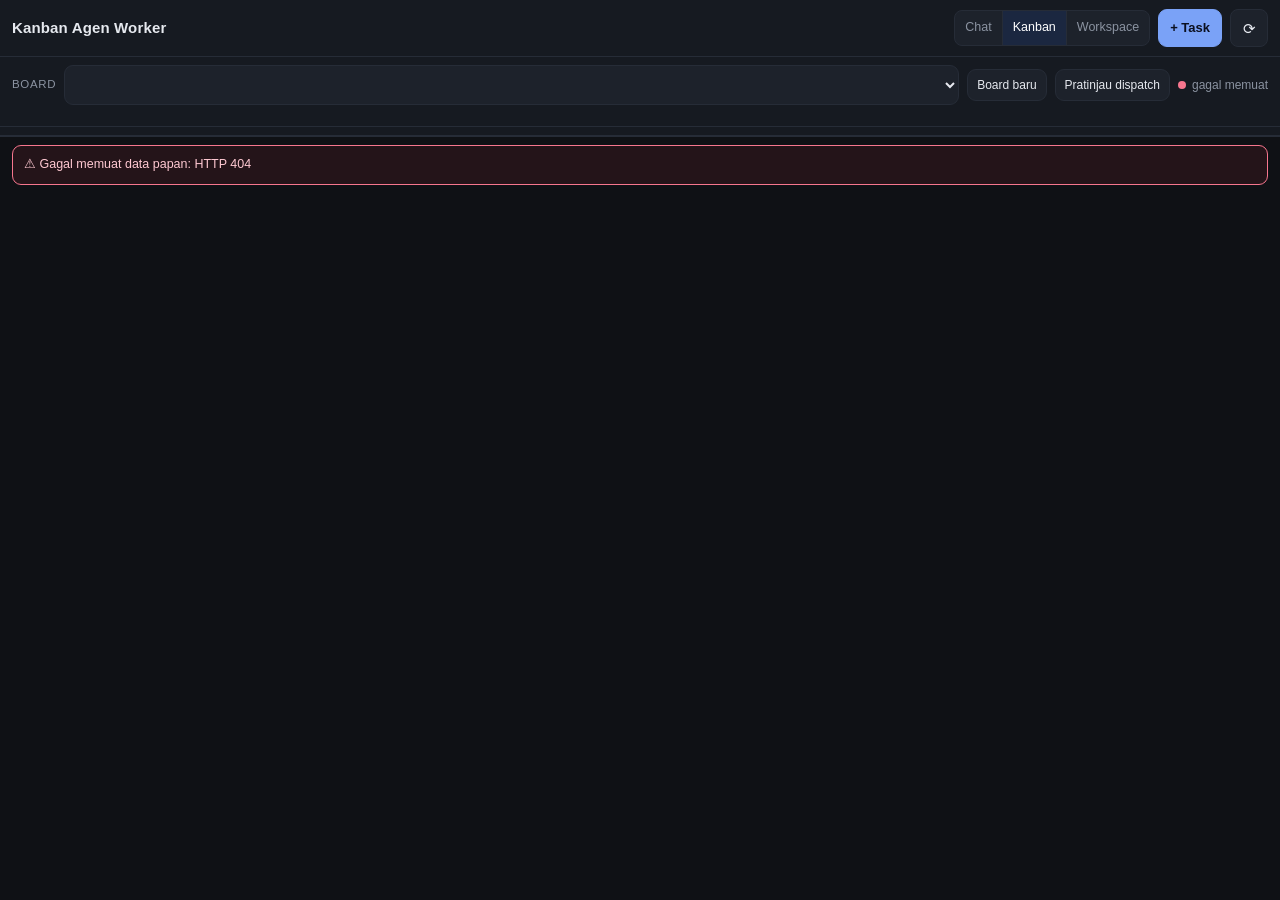
==== commit 66d83470: "feat(nav): menu kanban agen worker jelas — label Kanban di header + pintasan sidebar di halaman chat" ====
--- a/static/agents.html
+++ b/static/agents.html
@@ -3,7 +3,7 @@
 <head>
 <meta charset="utf-8">
 <meta name="viewport" content="width=device-width, initial-scale=1, viewport-fit=cover">
-<title>Papan Kanban — Hermes</title>
+<title>Kanban Agen Worker — Hermes</title>
 <link rel="icon" href="data:image/svg+xml,%3Csvg xmlns='http://www.w3.org/2000/svg' viewBox='0 0 32 32'%3E%3Crect width='32' height='32' rx='8' fill='%230f1115'/%3E%3Ccircle cx='16' cy='16' r='7' fill='%237aa2f7'/%3E%3C/svg%3E">
 <style>
   :root{
@@ -249,11 +249,11 @@
 <div id="papan">
   <div class="head">
     <header class="top">
-      <h1>Papan Kanban</h1>
+      <h1>Kanban Agen Worker</h1>
       <span class="spacer"></span>
       <nav class="pages" aria-label="Navigasi halaman">
         <a href="/">Chat</a>
-        <a href="/agents" aria-current="page">Papan</a>
+        <a href="/agents" aria-current="page">Kanban</a>
         <a href="/workspace">Workspace</a>
       </nav>
       <button class="btn primary" id="newTask" title="Buat task baru di board ini">+ Task</button>
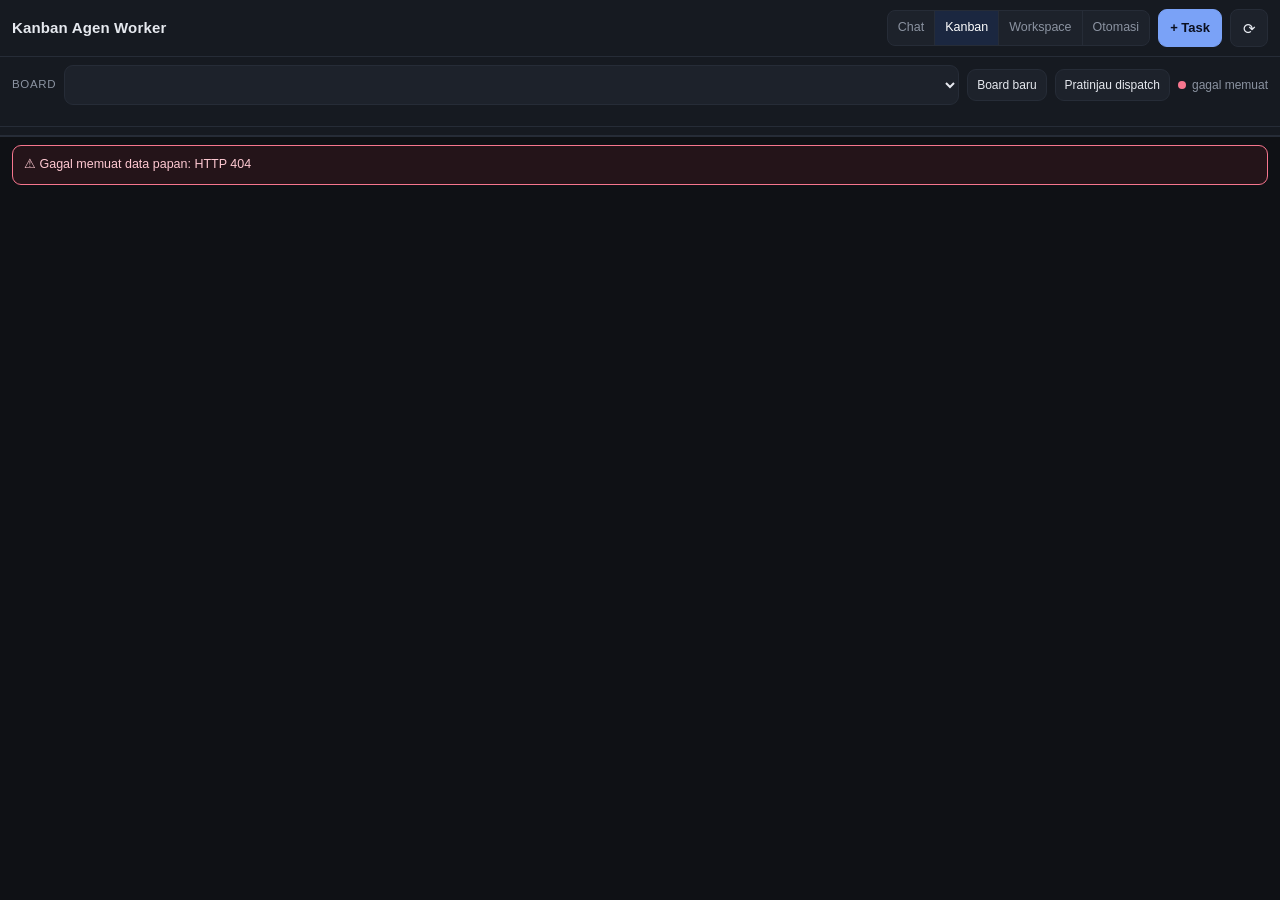
==== commit 1103ad1c: "feat(ui): halaman Otomasi + steer, klarifikasi, aksi sesi, artifact, model per sesi - static/otomasi" ====
--- a/static/agents.html
+++ b/static/agents.html
@@ -255,6 +255,7 @@
         <a href="/">Chat</a>
         <a href="/agents" aria-current="page">Kanban</a>
         <a href="/workspace">Workspace</a>
+        <a href="/otomasi" title="Cron, skills, toolsets, status sistem">Otomasi</a>
       </nav>
       <button class="btn primary" id="newTask" title="Buat task baru di board ini">+ Task</button>
       <button class="icon" id="refresh" aria-label="Muat ulang sekarang" title="Muat ulang sekarang">⟳</button>
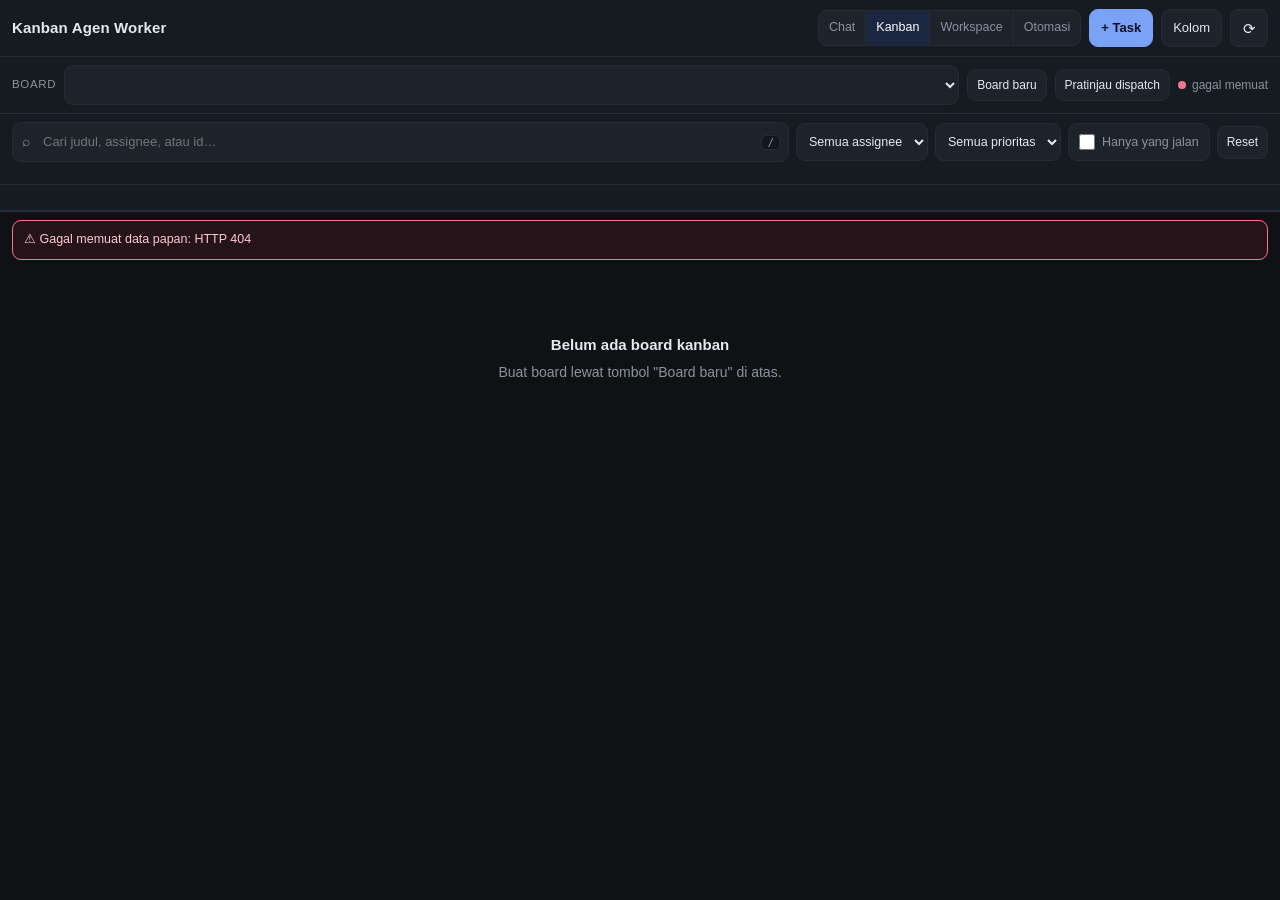
==== commit 408c81a5: "Kanban: UI yang memandu, kolom bisa diatur, filter, menu pindah, undo Halaman /agents dirombak dari " ====
--- a/static/agents.html
+++ b/static/agents.html
@@ -18,7 +18,7 @@
   ::selection{background:#33517f; color:#fff}
   [hidden]{display:none!important}
   body{
-    margin:0; background:var(--bg); color:var(--fg);
+    margin:0; background:var(--bg); color:var(--fg); overflow-x:hidden;
     font:15px/1.55 ui-sans-serif,-apple-system,"Segoe UI",Roboto,"Helvetica Neue",sans-serif;
     -webkit-text-size-adjust:100%;
   }
@@ -46,22 +46,28 @@
   .icon{
     font:inherit; font-size:15px; line-height:1; color:var(--fg); background:var(--bg3);
     border:1px solid var(--line); border-radius:8px; width:38px; height:38px; cursor:pointer;
+    flex:none;
   }
   .icon:hover{border-color:var(--acc); color:#fff}
   .icon.busy{opacity:.5}
   .btn{
     font:inherit; font-size:13px; color:var(--fg); background:var(--bg3);
     border:1px solid var(--line); border-radius:9px; padding:8px 11px; min-height:38px;
-    display:inline-flex; align-items:center; gap:6px; cursor:pointer; white-space:nowrap;
+    display:inline-flex; align-items:center; justify-content:center; gap:6px; cursor:pointer; white-space:nowrap;
   }
   .btn:hover{border-color:var(--acc); color:#fff}
   .btn:disabled{opacity:.45; cursor:not-allowed}
   .btn.primary{background:var(--acc); border-color:var(--acc); color:#0b1020; font-weight:600}
   .btn.primary:hover{background:#8fb2ff; color:#0b1020}
+  .btn.primary:disabled:hover{background:var(--acc)}
   .btn.danger{color:var(--err); border-color:#5c2b35; background:#1d1418}
   .btn.danger:hover{border-color:var(--err); color:#ffd0d8}
   .btn.sm{font-size:12px; padding:6px 9px; min-height:32px}
+  .btn.big{font-size:14px; padding:12px 16px; min-height:46px; border-radius:11px; font-weight:600}
   .btn.on{background:#1b2740; border-color:var(--acc); color:#fff}
+  .btn .kbd{font:11px ui-monospace,monospace; color:var(--dim); border:1px solid var(--line);
+    border-radius:4px; padding:0 4px; margin-left:2px}
+  body.mutating .btn[data-mut], body.mutating .cbtn{pointer-events:none}
 
   .bar{display:flex; align-items:center; gap:8px; flex-wrap:wrap; padding:8px 12px; background:var(--bg2)}
   .bar .lb{font-size:11.5px; color:var(--dim); text-transform:uppercase; letter-spacing:.06em}
@@ -76,6 +82,31 @@
   .dot{width:8px;height:8px;border-radius:50%;background:var(--dim);flex:none}
   .dot.on{background:var(--ok)} .dot.off{background:var(--err)} .dot.busy{background:var(--warn)}
 
+  /* ---------- pencarian & filter ---------- */
+  .tools{
+    display:flex; align-items:center; gap:7px; flex-wrap:wrap;
+    padding:8px 12px 9px; background:var(--bg2); border-top:1px solid var(--line);
+  }
+  .search{position:relative; display:flex; align-items:center; flex:1 1 240px; min-width:0}
+  .search .sicon{position:absolute; left:10px; color:var(--dim); font-size:14px; pointer-events:none}
+  .search input{
+    width:100%; padding-left:30px; padding-right:34px; min-height:38px; font-size:13px;
+    background:var(--bg3);
+  }
+  .search kbd{
+    position:absolute; right:9px; font:11px ui-monospace,monospace; color:var(--dim);
+    border:1px solid var(--line); border-radius:5px; padding:0 5px; background:#12161d; pointer-events:none;
+  }
+  .tools select{flex:0 1 auto; min-width:0; max-width:180px; min-height:38px; font-size:12.5px; padding:7px 8px}
+  .tgl{
+    display:inline-flex; align-items:center; gap:7px; font-size:12.5px; color:var(--dim);
+    border:1px solid var(--line); border-radius:9px; padding:7px 10px; min-height:38px;
+    background:var(--bg3); cursor:pointer; user-select:none; white-space:nowrap;
+  }
+  .tgl input{width:16px; height:16px; accent-color:var(--acc); margin:0}
+  .tgl:hover{border-color:var(--acc)}
+  .tgl:has(input:checked){color:#fff; border-color:var(--acc); background:#1b2740}
+
   /* ---------- chip ringkasan / filter ---------- */
   .chips{display:flex; flex-wrap:wrap; gap:6px; padding:9px 12px 4px; background:var(--bg2); border-bottom:1px solid var(--line)}
   .chip{
@@ -84,10 +115,20 @@
     border:1px solid var(--line); border-radius:999px; cursor:pointer;
   }
   .chip b{color:var(--fg); font-weight:600}
+  .chip .zero{opacity:.55}
   .chip:hover{border-color:var(--acc); color:var(--fg)}
   .chip[aria-pressed="true"]{background:#1b2740; border-color:var(--acc); color:#fff}
   .swatch{width:8px;height:8px;border-radius:50%;flex:none;background:var(--dim)}
-  .chipNote{font-size:11.5px; color:var(--dim); padding:0 12px 8px; background:var(--bg2); border-bottom:1px solid var(--line); margin:0}
+  .chipNote{
+    display:flex; align-items:center; gap:8px; flex-wrap:wrap;
+    font-size:11.5px; color:var(--dim); padding:2px 12px 8px; background:var(--bg2);
+    border-bottom:1px solid var(--line); margin:0; min-height:26px;
+  }
+  .chipNote .res{color:var(--fg)}
+  .linkBtn{
+    font:inherit; font-size:11.5px; color:var(--acc); background:none; border:none;
+    padding:2px 0; cursor:pointer; text-decoration:underline; text-underline-offset:2px;
+  }
 
   .errbar{
     margin:8px 12px 0; padding:9px 11px; border:1px solid var(--err); border-radius:9px;
@@ -100,50 +141,97 @@
     display:grid; grid-auto-flow:column; grid-auto-columns:minmax(240px,1fr); gap:10px;
     overflow-x:auto; overscroll-behavior-x:contain; padding-bottom:8px; align-items:start;
   }
+  /* Kalau semua kolom masih muat di lebar layar, paskan supaya tidak perlu
+     scroll horizontal sama sekali (7 kolom di 1400px tetap terbaca). */
+  .cols.fit{grid-auto-flow:row; grid-template-columns:repeat(var(--n,7),minmax(0,1fr)); overflow-x:visible}
   .col{
     background:var(--bg2); border:1px solid var(--line); border-radius:var(--radius);
     display:flex; flex-direction:column; min-width:0; min-height:130px;
+    transition:border-color .12s ease, background .12s ease;
   }
   .col.over{border-color:var(--acc); background:#141d2b; box-shadow:inset 0 0 0 1px #7aa2f766}
-  .col.nodrop .colBody{opacity:.75}
+  .col.nodrop .colBody{opacity:.6}
   .colHead{
-    display:flex; align-items:center; gap:7px; padding:9px 10px; border-bottom:1px solid var(--line);
+    display:flex; align-items:center; gap:7px; padding:8px 8px 8px 10px; border-bottom:1px solid var(--line);
     background:var(--bg2); border-radius:var(--radius) var(--radius) 0 0;
   }
   .colHead .sw{width:8px;height:8px;border-radius:50%;flex:none}
   .colHead .nm{font-size:11.5px; font-weight:600; letter-spacing:.06em; text-transform:uppercase; color:var(--fg)}
   .colHead .ct{margin-left:auto; font-size:11.5px; color:var(--dim); background:var(--bg3);
     border:1px solid var(--line); border-radius:999px; padding:1px 7px; min-width:24px; text-align:center}
+  .cadd{
+    font:inherit; font-size:14px; line-height:1; color:var(--dim); background:transparent;
+    border:1px solid var(--line); border-radius:7px; width:26px; height:26px; cursor:pointer; flex:none;
+  }
+  .cadd:hover{color:#fff; border-color:var(--acc); background:#1b2740}
   .colBody{
     display:flex; flex-direction:column; gap:8px; padding:9px; min-height:86px;
-    max-height:calc(100dvh - 250px); overflow-y:auto;
+    max-height:calc(100dvh - 300px); overflow-y:auto;
   }
   .colEmpty{
     border:1px dashed var(--line); border-radius:9px; padding:14px 10px; text-align:center;
     font-size:12px; color:var(--dim); line-height:1.5;
   }
-
+  .colEmpty .dd{display:block; font-size:11px; opacity:.75; margin-top:3px}
+
+  /* mode ringkas: daftar satu kolom */
+  .list{display:flex; flex-direction:column; gap:8px}
+  .list .card{max-width:100%}
+
+  /* ---------- kartu ---------- */
   .card{
-    background:var(--bg3); border:1px solid var(--line); border-radius:10px; padding:9px 10px;
-    cursor:pointer; text-align:left; color:var(--fg); display:block; width:100%;
+    position:relative; background:var(--bg3); border:1px solid var(--line); border-radius:10px;
+    padding:9px 10px; cursor:pointer; text-align:left; color:var(--fg); display:block; width:100%;
+    transition:border-color .12s ease, box-shadow .12s ease, transform .08s ease;
   }
   .card:hover{border-color:var(--acc)}
+  .card:hover .grip{opacity:1}
   .card:active{cursor:grabbing}
-  .card.dragging{opacity:.45}
+  .card.dragging{opacity:.4; box-shadow:0 12px 26px #000a; transform:scale(.99)}
   .card.run{border-color:#33517f; background:#18202d}
   .card.new{animation:flash 1.6s ease-out}
   @keyframes flash{0%{box-shadow:0 0 0 2px var(--acc)} 100%{box-shadow:0 0 0 0 transparent}}
-  .card .ttl{
-    font-size:13.5px; line-height:1.4; overflow-wrap:anywhere;
-    display:-webkit-box; -webkit-line-clamp:3; -webkit-box-orient:vertical; overflow:hidden;
-  }
-  .cmeta{display:flex; align-items:center; gap:6px; flex-wrap:wrap; margin-top:6px; font-size:11.5px; color:var(--dim)}
-  .who{font:11.5px ui-monospace,SFMono-Regular,Menlo,monospace; color:var(--acc2); overflow-wrap:anywhere}
-  .prio{border:1px solid var(--line); border-radius:5px; padding:0 5px; font-size:10.5px; color:var(--dim)}
+  .ctop{display:flex; align-items:center; gap:6px; margin-bottom:5px; min-width:0}
+  .badge{
+    display:inline-flex; align-items:center; gap:5px; flex:none;
+    font-size:10px; font-weight:700; letter-spacing:.05em; text-transform:uppercase;
+    color:var(--c,#8b93a1); background:#12161d; border:1px solid var(--line);
+    border-radius:6px; padding:2px 6px;
+  }
+  .badge .bd{width:6px;height:6px;border-radius:50%;background:currentColor;flex:none}
+  .badge.run .bd{animation:pulse 1.4s ease-in-out infinite}
+  @keyframes pulse{0%,100%{opacity:1; transform:scale(1)} 50%{opacity:.3; transform:scale(.65)}}
+  .prio{
+    flex:none; border:1px solid var(--line); border-radius:5px; padding:1px 5px;
+    font-size:10.5px; font-weight:600; color:var(--dim); background:#12161d;
+  }
   .prio.p3{color:var(--warn); border-color:#4d3d20}
   .prio.p4,.prio.p5{color:var(--err); border-color:#5c2b35}
+  .grip{
+    margin-left:auto; color:var(--dim); font-size:12px; letter-spacing:1px; opacity:0;
+    transition:opacity .12s ease; cursor:grab; flex:none;
+  }
+  .cbtn{
+    font:inherit; font-size:15px; line-height:1; color:var(--dim); background:transparent;
+    border:1px solid transparent; border-radius:6px; width:26px; height:24px; cursor:pointer; flex:none;
+    display:inline-flex; align-items:center; justify-content:center;
+  }
+  .cbtn:hover{color:#fff; border-color:var(--acc); background:#1b2740}
+  .grip + .cbtn{margin-left:2px}
+  .ttl{
+    font-size:13.5px; line-height:1.4; overflow-wrap:anywhere;
+    display:-webkit-box; -webkit-line-clamp:2; -webkit-box-orient:vertical; overflow:hidden;
+  }
+  .cmeta{display:flex; align-items:center; gap:6px; flex-wrap:wrap; margin-top:7px; font-size:11.5px; color:var(--dim)}
+  .who{display:inline-flex; align-items:center; gap:5px; min-width:0; color:var(--acc2);
+    font:11.5px ui-monospace,SFMono-Regular,Menlo,monospace; overflow-wrap:anywhere}
+  .avatar{
+    display:inline-flex; align-items:center; justify-content:center; flex:none;
+    width:17px; height:17px; border-radius:50%; background:#24314a; color:#cfe0ff;
+    font:9.5px/1 ui-monospace,monospace; font-weight:700; text-transform:uppercase;
+  }
   .when{margin-left:auto; white-space:nowrap}
-  .cfoot{display:flex; align-items:center; gap:6px; flex-wrap:wrap; margin-top:7px}
+  .cfoot{display:flex; align-items:center; gap:6px; flex-wrap:wrap; margin-top:6px}
   .tag{
     display:inline-flex; align-items:center; gap:5px; font-size:10.5px; color:var(--dim);
     border:1px solid var(--line); border-radius:999px; padding:2px 7px; background:#12161d;
@@ -151,26 +239,93 @@
   .tag.live{color:#cfe0ff; border-color:#33517f; background:#1b2740}
   .tag.warn{color:#ffd9a8; border-color:#4d3d20; background:#241d10}
   .tag.rev{color:#f6e3c4; border-color:#5c4a22; background:#25200f}
-  .pulse{width:6px;height:6px;border-radius:50%;background:var(--acc);animation:pulse 1.4s ease-in-out infinite}
-  @keyframes pulse{0%,100%{opacity:1; transform:scale(1)} 50%{opacity:.35; transform:scale(.7)}}
-
-  .empty{color:var(--dim); text-align:center; padding:12vh 12px 0; font-size:14px; overflow-wrap:anywhere}
+
+  /* ---------- menu pindahkan ---------- */
+  .menu{
+    position:fixed; z-index:60; width:min(300px,calc(100vw - 20px)); max-height:min(70vh,420px);
+    overflow-y:auto; background:var(--bg2); border:1px solid #33517f; border-radius:11px;
+    box-shadow:0 16px 40px #000c; padding:5px;
+  }
+  .menuH{font-size:10.5px; text-transform:uppercase; letter-spacing:.07em; color:var(--dim); padding:5px 8px 6px}
+  .menuItem{
+    display:block; width:100%; text-align:left; font:inherit; font-size:13px; color:var(--fg);
+    background:transparent; border:1px solid transparent; border-radius:8px; padding:7px 8px;
+    cursor:pointer;
+  }
+  button.menuItem:hover{background:#1b2740; border-color:var(--acc)}
+  .menuItem .miName{display:flex; align-items:center; gap:6px; font-weight:600}
+  .menuItem .miAct{display:block; font-size:11px; color:var(--dim); margin-top:1px;
+    display:-webkit-box; -webkit-line-clamp:2; -webkit-box-orient:vertical; overflow:hidden}
+  .menuItem.dis{cursor:not-allowed; opacity:.62}
+  .menuItem.dis .miName{color:var(--dim)}
+  .menuItem.dis .miAct{color:#a0685f}
+
+  /* ---------- empty state & onboarding ---------- */
+  .empty{color:var(--dim); text-align:center; padding:7vh 12px 0; font-size:14px; overflow-wrap:anywhere}
   .empty b{color:var(--fg); display:block; margin-bottom:6px; font-size:15px}
+  .onboard{
+    max-width:640px; margin:2vh auto 0; background:var(--bg2); border:1px solid var(--line);
+    border-radius:var(--radius); padding:18px 18px 20px;
+  }
+  .onboard h2{margin:0 0 4px; font-size:17px}
+  .onboard .lead{margin:0 0 14px; color:var(--dim); font-size:13px}
+  .steps{list-style:none; margin:0 0 16px; padding:0; display:flex; flex-direction:column; gap:9px}
+  .steps li{display:flex; gap:10px; align-items:flex-start; background:var(--bg3);
+    border:1px solid var(--line); border-radius:10px; padding:10px 11px}
+  .steps .n{
+    flex:none; width:22px; height:22px; border-radius:50%; background:#1b2740; color:#cfe0ff;
+    font:12px/22px ui-monospace,monospace; text-align:center; font-weight:700; border:1px solid #33517f;
+  }
+  .steps b{display:block; font-size:13.5px}
+  .steps span{display:block; font-size:12px; color:var(--dim); margin-top:2px}
+  .onboard .obFoot{display:flex; flex-wrap:wrap; gap:8px; align-items:center}
+
+  /* ---------- skeleton ---------- */
+  .sk{background:linear-gradient(90deg,#1b2029 25%,#232a36 37%,#1b2029 63%);
+    background-size:400% 100%; animation:shimmer 1.3s ease-in-out infinite; border-radius:8px}
+  @keyframes shimmer{0%{background-position:100% 0} 100%{background-position:0 0}}
+  .skCol{background:var(--bg2); border:1px solid var(--line); border-radius:var(--radius); padding:9px;
+    display:flex; flex-direction:column; gap:8px; min-width:0}
+  .skHead{height:12px; width:52%; margin:2px 2px 4px}
+  .skCard{height:74px}
 
   /* ---------- sheet detail ---------- */
   .sheetWrap{position:fixed; inset:0; z-index:30; display:flex; align-items:flex-end; justify-content:center}
   .sheet{
-    position:relative; width:100%; max-width:800px; max-height:90vh; display:flex; flex-direction:column;
+    position:relative; width:100%; max-width:820px; max-height:92vh; display:flex; flex-direction:column;
     background:var(--bg2); border:1px solid var(--line); border-bottom:none;
-    border-radius:14px 14px 0 0; box-shadow:0 -14px 40px #0009;
+    border-radius:16px 16px 0 0; box-shadow:0 -14px 40px #0009;
   }
   .sheetBg{position:absolute; inset:0; background:#000a}
-  .sheet header{display:flex; align-items:flex-start; gap:10px; padding:11px 13px; border-bottom:1px solid var(--line)}
-  .sheet h2{margin:0; font-size:14.5px; line-height:1.4; overflow-wrap:anywhere; min-width:0; flex:1}
-  .sheet .shBody{overflow-y:auto; padding:12px 13px 24px; overflow-wrap:anywhere}
-  .acts{display:flex; flex-wrap:wrap; gap:6px; margin:0 0 14px}
-  .sec{margin:0 0 14px}
-  .sec h3{margin:0 0 6px; font:11.5px/1 inherit; text-transform:uppercase; letter-spacing:.07em; color:var(--dim)}
+  .sheet header{display:flex; align-items:flex-start; gap:10px; padding:12px 13px 9px; border-bottom:1px solid var(--line)}
+  .sheet h2{margin:0; font-size:15px; line-height:1.4; overflow-wrap:anywhere; min-width:0; flex:1}
+  .sheet .shBody{overflow-y:auto; padding:12px 13px 26px; overflow-wrap:anywhere}
+  .shTop{display:flex; flex-wrap:wrap; gap:7px; align-items:center; margin:0 0 9px}
+  .shSum{display:flex; flex-wrap:wrap; gap:6px 16px; font-size:12.5px; color:var(--dim);
+    background:var(--bg3); border:1px solid var(--line); border-radius:10px; padding:9px 11px; margin:0 0 13px}
+  .shSum .v{color:var(--fg)}
+  .shSum .idrow{display:inline-flex; align-items:center; gap:6px; min-width:0}
+  .shSum .idrow code{font:12px ui-monospace,monospace; color:var(--acc2); overflow-wrap:anywhere}
+  .shSum .mini{
+    font:11px ui-monospace,monospace; color:var(--acc); background:#12161d; border:1px solid var(--line);
+    border-radius:6px; padding:2px 6px; cursor:pointer; min-height:0;
+  }
+  .shSum .mini:hover{border-color:var(--acc); color:#fff}
+  .acts{display:flex; flex-wrap:wrap; gap:7px; margin:0 0 14px}
+  .acts.primary .btn.big{flex:1 1 190px}
+  .sec{margin:0 0 15px}
+  .sec h3{margin:0 0 7px; font:11.5px/1 inherit; text-transform:uppercase; letter-spacing:.07em; color:var(--dim)}
+  .moves{display:flex; flex-direction:column; gap:5px}
+  .mv{
+    display:flex; align-items:center; gap:8px; width:100%; text-align:left; font:inherit; font-size:13px;
+    color:var(--fg); background:var(--bg3); border:1px solid var(--line); border-radius:9px;
+    padding:9px 10px; cursor:pointer; min-height:42px;
+  }
+  .mv:hover:not(:disabled){border-color:var(--acc); background:#1b2740}
+  .mv:disabled{opacity:.55; cursor:not-allowed}
+  .mv .mvName{font-weight:600; flex:none}
+  .mv .mvWhy{font-size:11.5px; color:var(--dim); margin-left:auto; text-align:right; overflow-wrap:anywhere}
+  .mv:disabled .mvWhy{color:#a0685f}
   .kv{display:flex; flex-wrap:wrap; gap:6px 14px; font-size:13px}
   .kv .k{color:var(--dim)}
   .mono{
@@ -190,10 +345,15 @@
     font:12.5px/1.6 ui-monospace,SFMono-Regular,Menlo,monospace;
     white-space:pre-wrap; overflow-wrap:anywhere; max-height:40vh; overflow-y:auto;
   }
-  .cmt{border-left:2px solid var(--line); padding:0 0 0 9px; margin:0 0 10px}
-  .cmt .h{font-size:11.5px; color:var(--dim); display:flex; gap:8px; flex-wrap:wrap}
-  .cmt .h b{color:var(--acc2); font-weight:600}
-  .cmt .b{font-size:13px; white-space:pre-wrap; overflow-wrap:anywhere; margin-top:3px}
+  .tl{border-left:2px solid var(--line); margin:0 0 0 4px; padding:0 0 0 11px; display:flex; flex-direction:column; gap:10px}
+  .tl .it{position:relative}
+  .tl .it::before{content:""; position:absolute; left:-16px; top:6px; width:7px; height:7px;
+    border-radius:50%; background:var(--line); border:1px solid var(--bg2)}
+  .tl .it.cmt::before{background:var(--acc2)}
+  .tl .it.ev::before{background:#3d4a63}
+  .tl .h{font-size:11.5px; color:var(--dim); display:flex; gap:8px; flex-wrap:wrap; align-items:center}
+  .tl .h b{color:var(--acc2); font-weight:600}
+  .tl .b{font-size:13px; white-space:pre-wrap; overflow-wrap:anywhere; margin-top:2px}
   .ev{font:12px ui-monospace,SFMono-Regular,Menlo,monospace; color:var(--dim); padding:3px 0; overflow-wrap:anywhere}
   .ev b{color:var(--fg); font-weight:600}
   .muted{color:var(--dim); font-size:12.5px}
@@ -220,28 +380,54 @@
   .modalFoot{display:flex; gap:8px; justify-content:flex-end; flex-wrap:wrap; margin-top:14px}
   .modalErr{color:#ffc9d2; background:#241419; border:1px solid var(--err); border-radius:8px;
     padding:7px 9px; font-size:12px; margin-bottom:10px; overflow-wrap:anywhere}
+  .colPick{display:flex; flex-direction:column; gap:6px}
+  .colPick label{display:flex; align-items:center; gap:9px; font-size:13px; text-transform:none;
+    letter-spacing:0; color:var(--fg); margin:0; padding:7px 8px; border:1px solid var(--line);
+    border-radius:9px; background:var(--bg3); cursor:pointer}
+  .colPick input{width:18px; height:18px; min-height:0; accent-color:var(--acc)}
+  .kbdList{display:flex; flex-direction:column; gap:6px}
+  .kbdList .r{display:flex; align-items:center; gap:9px; font-size:13px}
+  .kbdList .r kbd{
+    font:12px ui-monospace,monospace; background:#12161d; border:1px solid var(--line);
+    border-radius:6px; padding:2px 7px; color:#cfe0ff; min-width:26px; text-align:center;
+  }
 
   /* ---------- toast ---------- */
   #toast{
-    position:fixed; left:50%; bottom:16px; transform:translateX(-50%); z-index:60;
-    max-width:min(680px,calc(100vw - 24px)); padding:10px 13px; border-radius:10px;
+    position:fixed; left:50%; bottom:16px; transform:translateX(-50%); z-index:70;
+    display:flex; align-items:center; gap:10px; flex-wrap:wrap;
+    max-width:min(680px,calc(100vw - 24px)); padding:10px 12px; border-radius:10px;
     background:#1b2740; border:1px solid #33517f; color:#dce8ff; font-size:12.5px;
     box-shadow:0 10px 30px #0009; overflow-wrap:anywhere; white-space:pre-wrap;
   }
   #toast.err{background:#2a161c; border-color:#6d2b39; color:#ffd0d8}
+  #toast .tact{
+    font:inherit; font-size:12px; font-weight:600; color:#0b1020; background:var(--acc);
+    border:1px solid var(--acc); border-radius:7px; padding:5px 9px; cursor:pointer; flex:none;
+  }
+  #toast .tact:hover{background:#8fb2ff}
+  #toast .tact:disabled{opacity:.6; cursor:wait}
 
   @media (max-width:760px){
-    .top{padding:8px 10px}
+    .top{padding:8px 10px; gap:6px}
     .top h1{font-size:14px}
     nav.pages a{padding:0 8px; font-size:11.5px; min-height:30px}
     .icon{width:34px;height:34px}
-    .bar{padding:7px 10px}
+    .bar{padding:7px 10px; gap:6px}
+    .tools{padding:7px 10px 8px}
+    .tools select{max-width:none; flex:1 1 130px}
+    .search{flex:1 1 100%}
     .chips{padding:8px 10px 6px; flex-wrap:nowrap; overflow-x:auto; overscroll-behavior-x:contain}
     .chip{flex:0 0 auto}
+    .chipNote{padding:2px 10px 8px}
     main{padding:8px 10px 26px}
-    .cols{grid-auto-columns:80vw; gap:8px}
     .colBody{max-height:none}
     .btn{padding:7px 9px; min-height:36px; font-size:12.5px}
+    .btn.big{padding:12px 14px; min-height:46px; font-size:13.5px}
+    .onboard{padding:14px 13px 16px; margin-top:1vh}
+    .sheet{max-height:94vh}
+    .acts.primary .btn.big{flex:1 1 100%}
+    #toast{bottom:10px; font-size:12px}
   }
 </style>
 </head>
@@ -257,7 +443,8 @@
         <a href="/workspace">Workspace</a>
         <a href="/otomasi" title="Cron, skills, toolsets, status sistem">Otomasi</a>
       </nav>
-      <button class="btn primary" id="newTask" title="Buat task baru di board ini">+ Task</button>
+      <button class="btn primary" id="newTask" title="Buat task baru (n)">+ Task</button>
+      <button class="btn" id="colBtn" title="Pilih kolom yang ditampilkan">Kolom</button>
       <button class="icon" id="refresh" aria-label="Muat ulang sekarang" title="Muat ulang sekarang">⟳</button>
     </header>
 
@@ -271,6 +458,21 @@
         <span id="updated">memuat…</span>
       </span>
     </div>
+
+    <div class="tools">
+      <div class="search">
+        <span class="sicon" aria-hidden="true">⌕</span>
+        <input id="q" type="text" placeholder="Cari judul, assignee, atau id…" aria-label="Cari task" autocomplete="off" spellcheck="false">
+        <kbd aria-hidden="true">/</kbd>
+      </div>
+      <select id="fWho" aria-label="Filter assignee"></select>
+      <select id="fPrio" aria-label="Filter prioritas">
+        <option value="">Semua prioritas</option>
+      </select>
+      <label class="tgl" for="fRun"><input type="checkbox" id="fRun"><span>Hanya yang jalan</span></label>
+      <button class="btn sm" id="fReset" title="Hapus pencarian dan semua filter">Reset</button>
+    </div>
+
     <div class="chips" id="chips" role="group" aria-label="Ringkasan &amp; filter status"></div>
     <p class="chipNote" id="chipNote"></p>
   </div>
@@ -278,8 +480,14 @@
   <div id="errbar"></div>
 
   <main id="main">
-    <div class="cols" id="cols" aria-label="Kolom papan kanban"></div>
     <div id="emptyAll"></div>
+    <div class="cols" id="cols" aria-label="Kolom papan kanban">
+      <div class="skCol"><div class="sk skHead"></div><div class="sk skCard"></div><div class="sk skCard"></div></div>
+      <div class="skCol"><div class="sk skHead"></div><div class="sk skCard"></div><div class="sk skCard"></div></div>
+      <div class="skCol"><div class="sk skHead"></div><div class="sk skCard"></div><div class="sk skCard"></div></div>
+      <div class="skCol"><div class="sk skHead"></div><div class="sk skCard"></div><div class="sk skCard"></div></div>
+    </div>
+    <div id="emptyList"></div>
   </main>
 </div>
 
@@ -295,7 +503,11 @@
 </div>
 
 <div id="modalHost"></div>
-<div id="toast" hidden aria-live="polite"></div>
+
+<div id="toast" hidden aria-live="polite" role="status">
+  <span id="toastText"></span>
+  <button class="tact" id="toastAct" type="button" hidden></button>
+</div>
 
 <script>
 (() => {
@@ -312,7 +524,9 @@
   });
 
   const $ = (id) => document.getElementById(id);
-  const LS = "hermes-agents-v1";
+  const LS_BOARD = "hermes-agents-v1";
+  const LS_COLS = "hermes-agents-cols-v2";
+  const LS_FILT = "hermes-agents-filter-v2";
   const REFRESH_MS = 10000;
   const STATUS = {
     triage:   { label: "Triage",   color: "#bb9af7" },
@@ -328,14 +542,18 @@
   const COLUMNS = ["triage", "todo", "ready", "running", "review", "blocked", "done"];
   const CORE_CHIPS = ["running", "ready", "todo", "blocked", "review", "done", "triage"];
   const PRIORITY_LABEL = ["P0", "P1", "P2", "P3", "P4", "P5"];
+  const NARROW_HIDDEN = ["triage", "done"];     // default kolom tersembunyi di layar sempit
 
   const state = {
     slug: "", boards: [], counts: {}, tasks: [], filter: null,
-    updatedAt: 0, error: "", busy: false,
+    updatedAt: 0, error: "", busy: false, loaded: false, mutating: 0,
     assignees: [], assigneeNote: "", chipEls: null,
     dragId: "", detailId: "", detail: null, freshId: "", lastFocus: null,
+    compact: false, cols: { wide: null, narrow: null },
+    q: "", who: "", prio: "", runningOnly: false,
   };
   let toastTimer = null;
+  let menuEl = null;
 
   // ---------------- util ----------------
   const el = (tag, cls, text) => {
@@ -360,13 +578,50 @@
   const activityAt = (t) =>
     (t.last_event && t.last_event.created_at) || t.last_heartbeat_at || t.started_at || t.created_at;
 
-  function toast(text, kind) {
+  function initials(who) {
+    const parts = String(who || "").split(/[\s._-]+/).filter(Boolean);
+    if (!parts.length) return "?";
+    if (parts.length === 1) return parts[0].slice(0, 2);
+    return (parts[0][0] + parts[1][0]);
+  }
+
+  function lsGet(key, fallback) {
+    try {
+      const raw = localStorage.getItem(key);
+      if (raw === null) return fallback;
+      return JSON.parse(raw);
+    } catch { return fallback; }
+  }
+  function lsSet(key, value) {
+    try { localStorage.setItem(key, JSON.stringify(value)); } catch {}
+  }
+
+  // ---------------- toast (+ aksi urungkan) ----------------
+  function toast(text, kind, opts) {
+    opts = opts || {};
     const box = $("toast");
-    box.textContent = text;
+    const act = $("toastAct");
+    $("toastText").textContent = text;
     box.hidden = false;
     box.className = kind === "err" ? "err" : "";
+    if (opts.action) {
+      act.hidden = false;
+      act.disabled = false;
+      act.textContent = opts.action.label;
+      act.onclick = async () => {
+        act.disabled = true;
+        act.textContent = "Mengembalikan…";
+        // act() menampilkan toast hasilnya sendiri — jangan sembunyikan setelah itu.
+        await opts.action.run();
+      };
+    } else {
+      act.hidden = true;
+      act.onclick = null;
+      act.disabled = false;
+    }
     clearTimeout(toastTimer);
-    toastTimer = setTimeout(() => { box.hidden = true; }, kind === "err" ? 9000 : 5000);
+    const life = opts.action ? 12000 : (kind === "err" ? 9000 : 5000);
+    toastTimer = setTimeout(() => { box.hidden = true; }, life);
   }
 
   async function copyText(text, button) {
@@ -382,9 +637,12 @@
       } catch { ok = false; }
     }
     if (button) {
+      const orig = button.dataset.orig || button.textContent;
+      button.dataset.orig = orig;
       button.textContent = ok ? "Tersalin ✓" : "Gagal menyalin";
-      setTimeout(() => { button.textContent = "Salin"; }, 1500);
-    }
+      setTimeout(() => { button.textContent = orig; }, 1500);
+    }
+    return ok;
   }
 
   // ---------------- modal internal ----------------
@@ -460,6 +718,8 @@
         form.appendChild(box2);
       }
 
+      if (opts.body) form.appendChild(opts.body);
+
       const foot = el("div", "modalFoot");
       const cancel = el("button", "btn", opts.cancelLabel || "Batal");
       cancel.type = "button";
@@ -477,7 +737,7 @@
         resolve(value);
       };
       const onKey = (e) => {
-        if (e.key === "Escape") { e.preventDefault(); close(null); }
+        if (e.key === "Escape") { e.preventDefault(); e.stopPropagation(); close(null); }
       };
       document.addEventListener("keydown", onKey, true);
       cancel.onclick = () => close(null);
@@ -489,6 +749,7 @@
           const inp = inputs[name];
           values[name] = inp.type === "checkbox" ? inp.checked : inp.value;
         }
+        if (opts.collect) opts.collect(values);
         if (opts.validate) {
           const msg = opts.validate(values);
           if (msg) { errBox.textContent = msg; errBox.hidden = false; return; }
@@ -523,20 +784,19 @@
     const data = await fetchJSON("/api/agents/boards");
     if (!Array.isArray(data)) throw new Error("daftar board tidak dikenali");
     state.boards = data;
-    const saved = readSaved();
     let wanted = "";
     try { wanted = String(new URLSearchParams(location.search).get("slug") || ""); } catch {}
-    const usable = state.boards.filter((b) => b.slug === (wanted || saved));
+    const usable = state.boards.filter((b) => b.slug === (wanted || readSavedBoard()));
     const running = state.boards.filter((b) => b.running_count > 0);
     const pick = usable[0] || state.boards.find((b) => b.current) || running[0] ||
                  state.boards.find((b) => b.task_count > 0) || state.boards[0];
     state.slug = pick ? pick.slug : "";
-    try { localStorage.setItem(LS, state.slug); } catch {}
+    try { localStorage.setItem(LS_BOARD, state.slug); } catch {}
     renderBoards();
   }
 
-  function readSaved() {
-    try { return String(localStorage.getItem(LS) || ""); } catch { return ""; }
+  function readSavedBoard() {
+    try { return String(localStorage.getItem(LS_BOARD) || ""); } catch { return ""; }
   }
 
   async function loadAssignees(force) {
@@ -549,10 +809,11 @@
       state.assigneeNote = "Daftar profil gagal dimuat: " + (e && e.message ? e.message : e) +
         " — assignee baru bisa diisi setelah CLI kanban sehat.";
     }
+    renderAssigneeFilter();
   }
 
   async function loadBoard() {
-    if (!state.slug) { state.updatedAt = Math.floor(Date.now() / 1000); return; }
+    if (!state.slug) { state.updatedAt = Math.floor(Date.now() / 1000); state.loaded = true; return; }
     state.busy = true;
     $("refresh").classList.add("busy");
     $("dot").className = "dot busy";
@@ -565,7 +826,9 @@
       state.tasks = data.tasks || [];
       state.updatedAt = data.generated_at || Math.floor(Date.now() / 1000);
       state.error = "";
+      state.loaded = true;
       renderChips();
+      renderAssigneeFilter();
       renderBoard();
     } finally {
       state.busy = false;
@@ -582,6 +845,7 @@
       paintError();
       paintUpdated();
     } catch (e) {
+      if (!state.loaded) { state.loaded = true; renderBoard(); }
       state.error = "Gagal memuat data papan: " + (e && e.message ? e.message : String(e));
       paintError();
     }
@@ -671,20 +935,123 @@
       const entry = state.chipEls[key];
       const n = Number(state.counts[key] || 0);
       entry.num.textContent = String(n);
+      entry.num.className = n ? "" : "zero";
       entry.chip.setAttribute("aria-pressed", state.filter === key ? "true" : "false");
       entry.chip.setAttribute("aria-label",
         "Filter status " + label(key) + ", " + n + " task" +
         (state.filter === key ? " (aktif — ketuk untuk melepas)" : ""));
     }
-    const total = Number(state.counts.total || 0);
-    const archived = Number(state.counts.archived || 0);
-    $("chipNote").textContent = state.slug
-      ? total + " task di board ini" + (archived ? " (" + archived + " arsip tidak ditampilkan)" : "") +
-        (state.filter ? " · filter: " + label(state.filter) : "")
-      : "";
-  }
-
-  // ---------------- render papan ----------------
+    paintNote();
+  }
+
+  // ---------------- filter ----------------
+  function filtersActive() {
+    return !!(state.filter || state.q.trim() || state.who || state.prio !== "" || state.runningOnly);
+  }
+
+  function matches(t) {
+    if (state.filter && t.status !== state.filter) return false;
+    if (state.who === "__none__") { if (t.assignee) return false; }
+    else if (state.who && t.assignee !== state.who) return false;
+    if (state.prio !== "" && Number(t.priority || 0) !== Number(state.prio)) return false;
+    if (state.runningOnly && !(t.status === "running" || t.worker_alive)) return false;
+    const q = state.q.trim().toLowerCase();
+    if (q) {
+      const hay = ((t.title || "") + " " + (t.assignee || "") + " " + t.id).toLowerCase();
+      if (hay.indexOf(q) < 0) return false;
+    }
+    // Kolom yang disembunyikan tetap bisa dilihat lewat chip statusnya.
+    if (!visibleCols().includes(t.status) && state.filter !== t.status) return false;
+    return true;
+  }
+
+  function visibleTasks() {
+    return state.tasks.filter((t) => t.status !== "archived" && matches(t));
+  }
+
+  function saveFilters() {
+    lsSet(LS_FILT, { q: state.q, who: state.who, prio: state.prio, runningOnly: state.runningOnly });
+  }
+
+  function readFilters() {
+    const saved = lsGet(LS_FILT, null);
+    if (!saved || typeof saved !== "object") return;
+    state.q = typeof saved.q === "string" ? saved.q : "";
+    state.who = typeof saved.who === "string" ? saved.who : "";
+    state.prio = saved.prio === undefined || saved.prio === null ? "" : String(saved.prio);
+    state.runningOnly = !!saved.runningOnly;
+  }
+
+  function paintNote() {
+    const note = $("chipNote");
+    note.innerHTML = "";
+    if (!state.slug) {
+      note.appendChild(el("span", null, "Belum ada board dipilih."));
+      return;
+    }
+    const total = Number(state.counts.total || 0) - Number(state.counts.archived || 0);
+    const shown = visibleTasks().length;
+    const bits = [];
+    bits.push(total + " task di board ini");
+    if (Number(state.counts.archived || 0)) bits.push(Number(state.counts.archived) + " arsip disembunyikan");
+    note.appendChild(el("span", null, bits.join(" · ")));
+    if (filtersActive()) {
+      const res = el("span", "res", "· menampilkan " + shown + " dari " + total);
+      note.appendChild(res);
+      const reset = el("button", "linkBtn", "Reset filter");
+      reset.type = "button";
+      reset.onclick = resetFilters;
+      note.appendChild(reset);
+    }
+    if (state.filter) note.appendChild(el("span", "res", "· status: " + label(state.filter)));
+    // Task yang tersembunyi karena pilihannya di tombol "Kolom" perlu disebut,
+    // supaya daftar yang lebih pendek tidak terbaca sebagai data hilang.
+    const hiddenCols = state.tasks.filter((t) => t.status !== "archived" &&
+      !visibleCols().includes(t.status) && state.filter !== t.status).length;
+    if (hiddenCols) {
+      note.appendChild(el("span", null, "· " + hiddenCols + " task di kolom tersembunyi"));
+      const show = el("button", "linkBtn", "tampilkan");
+      show.type = "button";
+      show.onclick = openColumnPicker;
+      note.appendChild(show);
+    }
+  }
+
+  function renderAssigneeFilter() {
+    const sel = $("fWho");
+    if (!sel) return;
+    const names = {};
+    for (const t of state.tasks) if (t.assignee) names[t.assignee] = true;
+    for (const a of state.assignees) if (a && a.name) names[a.name] = true;
+    const keys = Object.keys(names).sort();
+    sel.innerHTML = "";
+    const all = el("option", null, "Semua assignee");
+    all.value = "";
+    sel.appendChild(all);
+    for (const name of keys) {
+      const op = el("option", null, name);
+      op.value = name;
+      sel.appendChild(op);
+    }
+    const none = el("option", null, "(tanpa assignee)");
+    none.value = "__none__";
+    sel.appendChild(none);
+    sel.value = state.who || "";
+    if (sel.value !== (state.who || "")) sel.value = "";
+  }
+
+  function resetFilters() {
+    state.q = ""; state.who = ""; state.prio = ""; state.runningOnly = false; state.filter = null;
+    $("q").value = "";
+    $("fWho").value = "";
+    $("fPrio").value = "";
+    $("fRun").checked = false;
+    saveFilters();
+    paintChips();
+    renderBoard();
+  }
+
+  // ---------------- kolom ----------------
   function columnsFor() {
     const cols = COLUMNS.slice();
     for (const key of Object.keys(state.counts)) {
@@ -692,6 +1059,88 @@
       cols.push(key);                         // mis. `scheduled` kalau ada
     }
     return cols;
+  }
+
+  function readCols() {
+    const saved = lsGet(LS_COLS, null);
+    if (saved && typeof saved === "object") {
+      if (Array.isArray(saved.wide)) state.cols.wide = saved.wide.filter((k) => typeof k === "string");
+      if (Array.isArray(saved.narrow)) state.cols.narrow = saved.narrow.filter((k) => typeof k === "string");
+    }
+  }
+
+  function savedCols() {
+    return state.cols[state.compact ? "narrow" : "wide"];
+  }
+
+  function visibleCols() {
+    const all = columnsFor();
+    const saved = savedCols();
+    if (!saved) {
+      return state.compact ? all.filter((k) => !NARROW_HIDDEN.includes(k)) : all;
+    }
+    return all.filter((k) => saved.includes(k));
+  }
+
+  function isColVisible(key) {
+    const saved = savedCols();
+    if (!saved) return state.compact ? !NARROW_HIDDEN.includes(key) : true;
+    return saved.includes(key);
+  }
+
+  function toggleCol(key, on) {
+    const saved = (savedCols() || visibleCols()).slice();
+    const set = new Set(saved);
+    if (on) set.add(key); else set.delete(key);
+    // urutkan mengikuti urutan kolom baku supaya stabil
+    const ordered = columnsFor().filter((k) => set.has(k));
+    state.cols[state.compact ? "narrow" : "wide"] = ordered;
+    lsSet(LS_COLS, state.cols);
+    if (state.filter && !ordered.includes(state.filter)) state.filter = null;
+    paintChips();
+    renderBoard();
+  }
+
+  function openColumnPicker() {
+    const list = el("div", "colPick");
+    for (const key of columnsFor()) {
+      const row = el("label");
+      const inp = el("input");
+      inp.type = "checkbox";
+      inp.checked = isColVisible(key);
+      inp.value = key;
+      inp.onchange = () => toggleCol(key, inp.checked);
+      const sw = el("span", "swatch");
+      sw.style.background = statusInfo(key).color;
+      row.appendChild(inp);
+      row.appendChild(sw);
+      row.appendChild(el("span", null, label(key)));
+      list.appendChild(row);
+    }
+    const hint = el("div", "muted",
+      state.compact
+        ? "Mode ringkas (layar < 760px) memakai daftar satu kolom; pilihan ini menentukan status yang ikut tampil di daftar."
+        : "Pilihan disimpan di peramban ini dan bertahan setelah muat ulang.");
+    hint.style.marginTop = "8px";
+    const wrap = el("div");
+    wrap.appendChild(list);
+    wrap.appendChild(hint);
+    ask({
+      title: "Tampilkan kolom",
+      intro: "Centang kolom yang ingin ditampilkan.",
+      body: wrap,
+      submit: "Selesai",
+      cancelLabel: "Tutup",
+    });
+  }
+
+  // ---------------- kartu ----------------
+  function statusBadge(status) {
+    const info = statusInfo(status);
+    const badge = el("span", "badge" + (status === "running" ? " run" : ""), info.label);
+    badge.style.setProperty("--c", info.color);
+    badge.appendChild(el("span", "bd"));
+    return badge;
   }
 
   function cardEl(task) {
@@ -701,30 +1150,55 @@
     card.tabIndex = 0;
     card.setAttribute("role", "button");
     card.dataset.id = task.id;
+    card.dataset.status = task.status;
     card.setAttribute("aria-label",
       "Task " + task.title + ", status " + label(task.status) +
       (task.assignee ? ", agent " + task.assignee : "") + ", " + rel(activityAt(task)));
 
+    const top = el("div", "ctop");
+    top.appendChild(statusBadge(task.status));
+    const pr = Number(task.priority || 0);
+    if (pr > 0) top.appendChild(el("span", "prio p" + pr, PRIORITY_LABEL[pr] || ("P" + pr)));
+    const grip = el("span", "grip", "⠿");
+    grip.setAttribute("aria-hidden", "true");
+    grip.title = "Tarik ke kolom lain";
+    top.appendChild(grip);
+    const move = el("button", "cbtn", "⋯");
+    move.type = "button";
+    move.setAttribute("aria-haspopup", "menu");
+    move.setAttribute("aria-label", "Pindahkan task " + task.title);
+    move.title = "Pindahkan ke…";
+    move.draggable = false;
+    move.onclick = (e) => { e.stopPropagation(); openMoveMenu(task, move); };
+    move.onpointerdown = (e) => e.stopPropagation();
+    top.appendChild(move);
+    card.appendChild(top);
+
     card.appendChild(el("div", "ttl", task.title || "(tanpa judul)"));
 
     const meta = el("div", "cmeta");
-    if (task.assignee) meta.appendChild(el("span", "who", task.assignee));
-    else meta.appendChild(el("span", "prio", "unassigned"));
-    const pr = Number(task.priority || 0);
-    meta.appendChild(el("span", "prio p" + pr, PRIORITY_LABEL[pr] || ("P" + pr)));
+    if (task.assignee) {
+      const who = el("span", "who");
+      who.appendChild(el("span", "avatar", initials(task.assignee)));
+      who.appendChild(el("span", null, task.assignee));
+      meta.appendChild(who);
+    } else {
+      meta.appendChild(el("span", "prio", "unassigned"));
+    }
     meta.appendChild(el("span", "when", rel(activityAt(task))));
     card.appendChild(meta);
 
     const foot = el("div", "cfoot");
-    if (task.status === "running") {
-      const live = el("span", "tag live");
-      live.appendChild(el("span", "pulse"));
-      live.appendChild(el("span", null, "jalan"));
-      foot.appendChild(live);
-    }
-    if (task.comment_count) foot.appendChild(el("span", "tag", "💬 " + task.comment_count));
+    if (task.comment_count) {
+      const tag = el("span", "tag", "💬 " + task.comment_count);
+      tag.title = task.comment_count + " komentar";
+      foot.appendChild(tag);
+    }
     if (task.status === "blocked" && task.block_kind) {
       foot.appendChild(el("span", "tag warn", task.block_kind));
+    }
+    if (task.status === "running" && task.worker_alive === false) {
+      foot.appendChild(el("span", "tag", "worker tidak ditemukan"));
     }
     if (task.parents && task.parents.length) foot.appendChild(el("span", "tag", "induk " + task.parents.length));
     if (foot.childNodes.length) card.appendChild(foot);
@@ -750,21 +1224,146 @@
     return card;
   }
 
+  // ---------------- render papan ----------------
+  function boardVisibleCount() {
+    return Math.max(0, Number(state.counts.total || 0) - Number(state.counts.archived || 0));
+  }
+
+  function renderSkeleton() {
+    const box = $("cols");
+    box.className = "cols";
+    box.innerHTML = "";
+    for (let i = 0; i < 4; i++) {
+      const col = el("div", "skCol");
+      col.appendChild(el("div", "sk skHead"));
+      col.appendChild(el("div", "sk skCard"));
+      col.appendChild(el("div", "sk skCard"));
+      box.appendChild(col);
+    }
+    $("emptyAll").innerHTML = "";
+    $("emptyList").innerHTML = "";
+  }
+
+  function renderOnboarding() {
+    const panel = el("div", "onboard");
+    panel.appendChild(el("h2", null, "Papan ini masih kosong"));
+    panel.appendChild(el("p", "lead",
+      "Alur kerjanya tiga langkah: kamu menulis task, task masuk Ready, lalu dispatcher gateway menjalankan worker-nya."));
+    const steps = el("ol", "steps");
+    const data = [
+      ["Buat task", "Tulis judul singkat dan deskripsi yang jelas: konteks, batasan, dan cara verifikasi."],
+      ["Pindahkan ke Ready", "Task baru langsung lahir di Ready. Assignee menentukan profil worker yang menjalankannya."],
+      ["Worker jalan otomatis", "Dispatcher di gateway mengambil task Ready, membuka workspace, lalu melapor lewat komentar."],
+    ];
+    for (const [title, desc] of data) {
+      const li = el("li");
+      li.appendChild(el("span", "n", String(steps.childNodes.length + 1)));
+      const body = el("div");
+      body.appendChild(el("b", null, title));
+      body.appendChild(el("span", null, desc));
+      li.appendChild(body);
+      steps.appendChild(li);
+    }
+    panel.appendChild(steps);
+    const foot = el("div", "obFoot");
+    const big = el("button", "btn primary big", "Buat task pertama");
+    big.type = "button";
+    big.onclick = () => createTask({});
+    foot.appendChild(big);
+    const cols = el("button", "btn", "Pilih kolom");
+    cols.type = "button";
+    cols.onclick = openColumnPicker;
+    foot.appendChild(cols);
+    const help = el("button", "btn", "Pintasan (?)");
+    help.type = "button";
+    help.onclick = showShortcuts;
+    foot.appendChild(help);
+    panel.appendChild(foot);
+    return panel;
+  }
+
+  function renderNoResults() {
+    const panel = el("div", "onboard");
+    panel.appendChild(el("h2", null, "Tidak ada task yang cocok"));
+    const active = [];
+    if (state.q.trim()) active.push("pencarian \"" + state.q.trim() + "\"");
+    if (state.who) active.push("assignee " + (state.who === "__none__" ? "(tanpa assignee)" : state.who));
+    if (state.prio !== "") active.push("prioritas P" + state.prio);
+    if (state.runningOnly) active.push("hanya yang jalan");
+    if (state.filter) active.push("status " + label(state.filter));
+    panel.appendChild(el("p", "lead", "Filter aktif: " + active.join(", ") + "."));
+    const foot = el("div", "obFoot");
+    const reset = el("button", "btn primary", "Reset filter");
+    reset.type = "button";
+    reset.onclick = resetFilters;
+    foot.appendChild(reset);
+    const all = el("button", "btn", "Tampilkan semua kolom");
+    all.type = "button";
+    all.onclick = () => { state.cols[state.compact ? "narrow" : "wide"] = columnsFor().slice(); lsSet(LS_COLS, state.cols); paintChips(); renderBoard(); };
+    foot.appendChild(all);
+    panel.appendChild(foot);
+    return panel;
+  }
+
   function renderBoard() {
+    if (!state.loaded) { renderSkeleton(); return; }
     const box = $("cols");
+    const emptyAll = $("emptyAll");
+    const emptyList = $("emptyList");
     box.innerHTML = "";
+    emptyAll.innerHTML = "";
+    emptyList.innerHTML = "";
+
     if (!state.boards.length) {
-      const empty = $("emptyAll");
-      empty.innerHTML = "";
+      box.hidden = true;
       const div = el("div", "empty");
       div.appendChild(el("b", null, "Belum ada board kanban"));
       div.appendChild(el("div", null, "Buat board lewat tombol \"Board baru\" di atas."));
-      empty.appendChild(div);
+      emptyAll.appendChild(div);
       $("chipNote").textContent = "";
       return;
     }
-    $("emptyAll").innerHTML = "";
-
+
+    const total = boardVisibleCount();
+    if (!total) {
+      box.hidden = true;
+      emptyAll.appendChild(renderOnboarding());
+      paintNote();
+      return;
+    }
+
+    const shown = visibleTasks();
+    if (!shown.length) {
+      box.hidden = true;
+      emptyAll.appendChild(renderNoResults());
+      paintNote();
+      return;
+    }
+
+    box.hidden = false;
+    const cols = visibleCols();
+
+    if (state.compact) {
+      // Mode ringkas: satu daftar kartu, urut status lalu aktivitas.
+      box.className = "list";
+      box.setAttribute("aria-label", "Daftar task");
+      const order = {};
+      columnsFor().forEach((k, i) => { order[k] = i; });
+      const sorted = shown.slice().sort((a, b) => {
+        const d = (order[a.status] === undefined ? 99 : order[a.status]) -
+                  (order[b.status] === undefined ? 99 : order[b.status]);
+        if (d) return d;
+        return Number(activityAt(b) || 0) - Number(activityAt(a) || 0);
+      });
+      const frag = document.createDocumentFragment();
+      for (const t of sorted) frag.appendChild(cardEl(t));
+      box.appendChild(frag);
+      paintNote();
+      return;
+    }
+
+    box.className = "cols";
+    box.setAttribute("aria-label", "Kolom papan kanban");
     const buckets = {};
     for (const key of columnsFor()) buckets[key] = [];
     for (const t of state.tasks) {
@@ -773,8 +1372,9 @@
     }
 
     const frag = document.createDocumentFragment();
-    for (const key of columnsFor()) {
-      const tasks = buckets[key] || [];
+    for (const key of cols) {
+      const all = buckets[key] || [];
+      const tasks = all.filter((t) => matches(t));
       const col = el("section", "col");
       col.dataset.status = key;
 
@@ -783,19 +1383,30 @@
       sw.style.background = statusInfo(key).color;
       head.appendChild(sw);
       head.appendChild(el("span", "nm", label(key)));
-      head.appendChild(el("span", "ct", String(tasks.length)));
+      const count = el("span", "ct", String(tasks.length));
+      if (tasks.length !== all.length) count.title = tasks.length + " dari " + all.length + " task (difilter)";
+      head.appendChild(count);
+      const add = el("button", "cadd", "+");
+      add.type = "button";
+      add.title = "Task baru di " + label(key);
+      add.setAttribute("aria-label", "Task baru di kolom " + label(key));
+      add.onclick = () => createTask({ target: key });
+      head.appendChild(add);
       col.appendChild(head);
 
       const body = el("div", "colBody");
-      const visible = state.filter ? tasks.filter((t) => t.status === state.filter) : tasks;
-      if (!visible.length) {
-        body.appendChild(el("div", "colEmpty",
-          state.filter && tasks.length ? "Disaring (" + tasks.length + " task)" :
+      if (!tasks.length) {
+        const hint = el("div", "colEmpty");
+        hint.appendChild(document.createTextNode(
+          all.length ? "Disaring (" + all.length + " task)" :
           key === "triage" ? "Belum ada task triage" :
           key === "todo" ? "Menunggu induk selesai" :
-          "Tarik kartu ke sini"));
+          key === "running" ? "Tidak ada worker berjalan" :
+          "Belum ada task"));
+        hint.appendChild(el("span", "dd", "Kartu bisa ditarik ke sini, atau pakai ⋯ di kartu"));
+        body.appendChild(hint);
       } else {
-        for (const t of visible) body.appendChild(cardEl(t));
+        for (const t of tasks) body.appendChild(cardEl(t));
       }
       col.appendChild(body);
 
@@ -805,9 +1416,14 @@
         const src = taskById(state.dragId);
         if (!src) return;
         const plan = transitionFor(src.status, key);
-        if (plan.error) { e.dataTransfer.dropEffect = "none"; return; }
+        if (plan.error) {
+          col.classList.add("nodrop");
+          try { e.dataTransfer.dropEffect = "none"; } catch {}
+          return;
+        }
         e.preventDefault();
-        e.dataTransfer.dropEffect = "move";
+        col.classList.remove("nodrop");
+        try { e.dataTransfer.dropEffect = "move"; } catch {}
         col.classList.add("over");
       });
       col.addEventListener("dragleave", (e) => {
@@ -821,52 +1437,154 @@
         if (!src) return;
         const plan = transitionFor(src.status, key);
         if (plan.error) { toast(plan.error, "err"); return; }
-        runTransition(src, key, plan);
+        runTransition(src, key, plan, null);
       });
 
       frag.appendChild(col);
     }
     box.appendChild(frag);
-  }
-
-  // ---------------- transisi (dipakai drag & tombol) ----------------
+    // Paskan kolom ke lebar layar kalau masing-masing masih >= 185px.
+    box.style.setProperty("--n", String(cols.length));
+    const need = cols.length * 185 + (cols.length - 1) * 10;
+    box.classList.toggle("fit", need <= box.clientWidth);
+    paintNote();
+  }
+
+  // ---------------- menu "Pindahkan ke…" ----------------
+  function closeMenu() {
+    if (!menuEl) return;
+    menuEl.remove();
+    menuEl = null;
+    document.removeEventListener("click", onMenuDismiss, true);
+    document.removeEventListener("keydown", onMenuKey, true);
+    window.removeEventListener("resize", closeMenu);
+    window.removeEventListener("scroll", closeMenu, true);
+  }
+
+  function onMenuDismiss(e) {
+    if (menuEl && !menuEl.contains(e.target)) closeMenu();
+  }
+  function onMenuKey(e) {
+    if (e.key === "Escape") { e.stopPropagation(); e.preventDefault(); closeMenu(); }
+  }
+
+  function openMoveMenu(task, anchor) {
+    closeMenu();
+    const menu = el("div", "menu");
+    menu.setAttribute("role", "menu");
+    menu.appendChild(el("div", "menuH", "Pindahkan ke…"));
+
+    const cols = columnsFor();
+    for (const key of cols) {
+      const plan = transitionFor(task.status, key);
+      const dis = !!plan.error;
+      const item = el(dis ? "div" : "button", "menuItem" + (dis ? " dis" : ""));
+      if (!dis) {
+        item.type = "button";
+        item.setAttribute("role", "menuitem");
+        item.onclick = guardMut((ev) => {
+          ev.stopPropagation();
+          closeMenu();
+          runTransition(task, key, plan, item);
+        });
+      } else {
+        item.setAttribute("aria-disabled", "true");
+        item.title = plan.error;
+      }
+      const name = el("span", "miName");
+      const sw = el("span", "swatch");
+      sw.style.background = statusInfo(key).color;
+      name.appendChild(sw);
+      name.appendChild(el("span", null, label(key)));
+      item.appendChild(name);
+      item.appendChild(el("span", "miAct", dis ? plan.error : plan.label));
+      menu.appendChild(item);
+    }
+    document.body.appendChild(menu);
+    menuEl = menu;
+
+    const r = anchor.getBoundingClientRect();
+    const w = menu.offsetWidth;
+    const h = menu.offsetHeight;
+    let left = Math.min(r.left, window.innerWidth - w - 8);
+    left = Math.max(8, left);
+    let top = r.bottom + 6;
+    if (top + h > window.innerHeight - 8) top = Math.max(8, r.top - h - 6);
+    menu.style.left = left + "px";
+    menu.style.top = top + "px";
+
+    setTimeout(() => {
+      document.addEventListener("click", onMenuDismiss, true);
+      document.addEventListener("keydown", onMenuKey, true);
+      window.addEventListener("resize", closeMenu);
+      window.addEventListener("scroll", closeMenu, true);
+    }, 0);
+    const first = menu.querySelector("button");
+    if (first) first.focus();
+  }
+
+  // ---------------- transisi (dipakai drag, menu, tombol) ----------------
   // Satu sumber kebenaran untuk "pindah kolom ini jadi aksi apa". Drop yang tidak
   // masuk akal ditolak dengan pesan, bukan gagal diam-diam.
   function transitionFor(from, to) {
     if (from === to) return { error: "Kartu sudah ada di kolom " + label(to) + "." };
     if (from === "archived") return { error: "Task sudah diarsipkan." };
     if (from === "running") {
-      return { error: "Task sedang dijalankan worker — pindahkan lewat tombol di detail " +
-        "(Block/Complete) supaya run worker-nya ikut ditutup." };
+      return { error: "Task sedang dijalankan worker — pakai Block/Complete di detail supaya run worker ikut ditutup." };
     }
     if (to === "triage") {
       return { error: "Triage hanya untuk task baru. Untuk mengembalikan task, pakai Block atau Reopen review." };
     }
     if (to === "todo") {
-      return { error: "Todo berarti menunggu induk (dependency), bukan aksi manual. " +
-        "Pakai Block dengan jenis dependency bila perlu." };
+      return { error: "Todo berarti menunggu induk (dependency), bukan aksi manual. Pakai Block jenis dependency." };
     }
     if (to === "ready") {
       if (from === "review") return { action: "reopen", label: "Reopen review" };
       if (from === "todo" || from === "blocked") return { action: "promote", label: "Promote" };
+      if (from === "done") return { error: "Task selesai tidak bisa dikembalikan ke Ready (CLI tidak punya verb pembatalan)." };
       return { error: "Dari " + label(from) + " tidak ada aksi menuju Ready." };
     }
     if (to === "blocked") {
       if (from === "done") return { error: "Task yang sudah selesai tidak bisa di-block." };
-      return { action: "block", needsReason: true, label: "Block" };
+      return { action: "block", needsReason: true, label: "Block (butuh alasan)" };
     }
     if (to === "done") {
       if (from === "triage") return { error: "Task triage belum punya spesifikasi; selesaikan triage dulu." };
-      return { action: "complete", needsResult: true, label: "Complete" };
+      return { action: "complete", needsResult: true, label: "Complete (butuh bukti hasil)" };
     }
     if (to === "review") {
-      if (from !== "ready") return { error: "Request review hanya dari Ready (atau Running via detail)." };
+      if (from !== "ready" && from !== "running") return { error: "Request review hanya dari Ready (atau Running lewat detail)." };
       return { action: "review", label: "Request review" };
     }
     return { error: "Belum ada aksi untuk pindah ke " + label(to) + "." };
   }
 
-  async function runTransition(task, to, plan) {
+  // Urungkan: hanya ada kalau CLI punya verb kebalikannya. `complete` dan `archive`
+  // tidak punya verb pembatalan (dibuktikan: promote/unblock/reopen ditolak untuk
+  // status done, dan arsip tidak bisa dibalik), jadi jalan pemulihannya adalah
+  // membuat ulang task dengan isi yang sama.
+  function undoFor(action, task) {
+    if (action === "block") {
+      return {
+        label: "Urungkan block",
+        run: () => act("unblock", { id: task.id, reason: "Urungkan block lewat Papan Kanban." }, null, null),
+      };
+    }
+    if (action === "complete" || action === "archive") {
+      const detail = state.detail && state.detail.id === task.id ? state.detail : null;
+      return {
+        label: "Buat ulang task",
+        run: () => createTask({ prefill: {
+          title: task.title,
+          body: detail ? (detail.body || "") : (task.body_preview || ""),
+          priority: task.priority,
+        } }),
+      };
+    }
+    return null;
+  }
+
+  async function runTransition(task, to, plan, trigger) {
     const payload = { id: task.id };
     if (plan.needsReason) {
       const v = await ask({
@@ -886,25 +1604,45 @@
         submit: "Block task",
         validate: (v) => (v.reason || "").trim() ? "" : "Alasan wajib diisi.",
       });
-      if (!v) return;
+      if (!v) return null;
       payload.reason = (v.reason || "").trim();
       payload.kind = v.kind;
     } else if (plan.needsResult) {
       const v = await ask({
         title: "Selesaikan: " + (task.title || task.id),
-        intro: "CLI kanban menolak task selesai tanpa bukti hasil. Tulis singkat apa yang dikerjakan/diverifikasi.",
+        intro: "CLI kanban menolak task selesai tanpa bukti hasil. Tulis singkat apa yang dikerjakan/diverifikasi.\nCatatan: complete tidak bisa dibatalkan dari sini — tidak ada verb pembatalannya.",
         fields: [{ name: "result", label: "Hasil", type: "textarea", rows: 3,
           value: "Selesai lewat Papan Kanban Web Chat.", maxlength: 4000 }],
         submit: "Tandai selesai",
         validate: (v) => (v.result || "").trim().length >= 3 ? "" : "Hasil minimal 3 karakter.",
       });
-      if (!v) return;
+      if (!v) return null;
       payload.result = (v.result || "").trim();
     }
-    await act(plan.action, payload);
-  }
-
-  async function act(action, payload) {
+    return act(plan.action, payload, trigger, task);
+  }
+
+  function busyButton(btn, text) {
+    if (!btn || btn.tagName !== "BUTTON") return () => {};
+    const orig = btn.textContent;
+    btn.disabled = true;
+    btn.classList.add("busy");
+    btn.textContent = text;
+    return () => {
+      btn.disabled = false;
+      btn.classList.remove("busy");
+      btn.textContent = orig;
+    };
+  }
+
+  async function act(action, payload, trigger, task) {
+    if (state.mutating) {
+      toast("Masih menyimpan aksi sebelumnya — tunggu sebentar.", "");
+      return null;
+    }
+    state.mutating++;
+    document.body.classList.add("mutating");
+    const restore = busyButton(trigger, "Menyimpan…");
     const body = Object.assign({ slug: state.slug, action }, payload);
     try {
       const res = await fetch("/api/agents/task-update", {
@@ -918,19 +1656,29 @@
         if (data && data.detail && data.detail !== data.error) msg += " — " + data.detail;
         throw new Error(msg);
       }
-      toast(data.message || ("Aksi " + action + " berhasil."), "ok");
       if (data.id) state.freshId = data.id;
+      if (state.detailId && state.detailId === (payload && payload.id)) {
+        if (data.task) {
+          state.detail = data.task;
+          renderDetail(data.task, { task: data.task });
+        }
+      }
       if (action === "archive") closeDetail();     // kartu sudah keluar dari papan
+      const undo = task ? undoFor(action, task) : null;
+      toast(data.message || ("Aksi " + action + " berhasil."), "ok", undo ? { action: undo } : {});
       await loadBoard().catch(() => {});
       paintUpdated(); paintError();
-      if (state.detailId && state.detailId === (payload && payload.id)) {
-        if (data.task) { state.detail = data.task; renderDetail(data.task, { task: data.task }); }
-        else await openDetail(state.detailId, null, true);
+      if (state.detailId && state.detailId === (payload && payload.id) && !data.task) {
+        await openDetail(state.detailId, null, true);
       }
       return data;
     } catch (e) {
       toast("Gagal: " + (e && e.message ? e.message : e), "err");
       return null;
+    } finally {
+      state.mutating--;
+      if (!state.mutating) document.body.classList.remove("mutating");
+      restore();
     }
   }
 
@@ -964,62 +1712,78 @@
     return wrap;
   }
 
+  // Aksi yang membuka dialog pun ditahan saat mutasi lain masih berjalan, supaya
+  // klik beruntun tidak menumpuk dialog lalu menembak dua mutasi.
+  function guardMut(fn) {
+    return (...args) => {
+      if (state.mutating) {
+        toast("Masih menyimpan aksi sebelumnya — tunggu sebentar.", "");
+        return undefined;
+      }
+      return fn(...args);
+    };
+  }
+
   function actionButton(text, cls, fn, title) {
     const b = el("button", "btn sm" + (cls ? " " + cls : ""), text);
     b.type = "button";
+    b.dataset.mut = "1";
     if (title) b.title = title;
-    b.onclick = fn;
+    b.onclick = guardMut(() => fn(b));
     return b;
   }
 
-  function detailActions(task) {
-    const box = el("div", "acts");
+  function bigButton(text, cls, fn, title) {
+    const b = el("button", "btn big" + (cls ? " " + cls : ""), text);
+    b.type = "button";
+    b.dataset.mut = "1";
+    if (title) b.title = title;
+    b.onclick = guardMut(() => fn(b));
+    return b;
+  }
+
+  function sheetSummary(task) {
+    const row = el("div", "shSum");
+    const put = (labelText, value) => {
+      const item = el("span");
+      item.appendChild(el("span", null, labelText + ": "));
+      item.appendChild(el("span", "v", value));
+      row.appendChild(item);
+    };
+    put("Status", label(task.status));
+    put("Assignee", task.assignee || "belum ada");
+    put("Prioritas", PRIORITY_LABEL[Number(task.priority || 0)] || ("P" + (task.priority || 0)));
+    put("Umur", rel(task.created_at));
+    if (task.started_at) put("Mulai", rel(task.started_at));
+    if (task.completed_at) put("Selesai", rel(task.completed_at));
+    if (task.comment_count !== undefined) put("Komentar", String(task.comment_count));
+    const idRow = el("span", "idrow");
+    idRow.appendChild(el("span", null, "ID: "));
+    idRow.appendChild(el("code", null, task.id));
+    const cp = el("button", "mini", "salin id");
+    cp.type = "button";
+    cp.dataset.orig = "salin id";
+    cp.onclick = () => copyText(task.id, cp);
+    idRow.appendChild(cp);
+    row.appendChild(idRow);
+    return row;
+  }
+
+  function mainActions(task) {
+    const box = el("div", "acts primary");
     const id = task.id;
     const status = task.status;
-
-    box.appendChild(actionButton("Assign", "", async () => {
-      const names = state.assignees.map((a) => ({ value: a.name, label: a.name }));
-      if (!names.length) { toast("Belum ada profil assignee.", "err"); return; }
-      const v = await ask({
-        title: "Assign task",
-        intro: task.assignee ? "Sekarang: " + task.assignee : "Task ini belum punya assignee.",
-        fields: [{ name: "assignee", label: "Profil worker", type: "select",
-          value: task.assignee || (names[0] && names[0].value),
-          options: names.concat([{ value: "none", label: "(lepas assignee)" }]) }],
-        submit: "Assign",
-      });
-      if (!v) return;
-      await act("assign", { id, assignee: v.assignee });
-    }, "Pilih profil yang menjalankan task ini"));
-
-    box.appendChild(actionButton("Set model", "", async () => {
-      const v = await ask({
-        title: "Set model worker",
-        intro: "Override model untuk dispatch berikutnya. Isi 'none' untuk melepas.",
-        fields: [{ name: "model", label: "Model", type: "text", value: "",
-          placeholder: "mis. deepseek-v4.1-flash",
-          hint: "Isi 'none' untuk melepas override model task ini." }],
-        submit: "Simpan model",
-        validate: (x) => (x.model || "").trim() ? "" : "Model wajib diisi (atau 'none').",
-      });
-      if (!v) return;
-      await act("set-model", { id, model: (v.model || "").trim() });
-    }));
-
     if (status === "todo" || status === "blocked") {
-      box.appendChild(actionButton("Promote", "primary", () => act("promote", { id }), 
+      box.appendChild(bigButton("Promote ke Ready", "primary",
+        (b) => act("promote", { id }, b, task),
         "Masukkan ke Ready — dispatcher gateway akan menjalankan worker"));
     }
     if (status === "blocked") {
-      box.appendChild(actionButton("Unblock", "", async () => {
-        const v = await ask({ title: "Buka block", fields: [
-          { name: "reason", label: "Catatan (opsional)", type: "text", maxlength: 500 }], submit: "Unblock" });
-        if (v === null) return;
-        await act("unblock", { id, reason: (v.reason || "").trim() });
-      }));
-    }
-    if (["ready", "todo", "triage"].includes(status)) {
-      box.appendChild(actionButton("Block", "danger", async () => {
+      box.appendChild(bigButton("Unblock", "",
+        (b) => act("unblock", { id, reason: "Dibuka lewat Papan Kanban." }, b, task)));
+    }
+    if (["ready", "todo", "triage", "review"].includes(status)) {
+      box.appendChild(bigButton("Block…", "danger", async (b) => {
         const v = await ask({
           title: "Block task", fields: [
             { name: "reason", label: "Alasan", type: "textarea", required: true, maxlength: 500 },
@@ -1032,11 +1796,11 @@
           validate: (x) => (x.reason || "").trim() ? "" : "Alasan wajib diisi.",
         });
         if (!v) return;
-        await act("block", { id, reason: (v.reason || "").trim(), kind: v.kind });
-      }));
+        await act("block", { id, reason: (v.reason || "").trim(), kind: v.kind }, b, task);
+      }, "Hentikan task dengan alasan"));
     }
     if (status !== "done" && status !== "archived") {
-      box.appendChild(actionButton("Complete", "", async () => {
+      box.appendChild(bigButton("Complete…", "", async (b) => {
         const v = await ask({
           title: "Tandai selesai",
           intro: status === "running"
@@ -1048,11 +1812,11 @@
           validate: (x) => (x.result || "").trim().length >= 3 ? "" : "Hasil minimal 3 karakter.",
         });
         if (!v) return;
-        await act("complete", { id, result: (v.result || "").trim(), force: status === "running" });
-      }));
-    }
-    if (status === "running" || status === "ready") {
-      box.appendChild(actionButton("Request review", "", async () => {
+        await act("complete", { id, result: (v.result || "").trim(), force: status === "running" }, b, task);
+      }, "Tandai task selesai"));
+    }
+    if (status === "ready" || status === "running") {
+      box.appendChild(bigButton("Request review", "", async (b) => {
         const v = await ask({
           title: "Minta review",
           intro: "Ringkas apa yang sudah dikerjakan dan bagaimana diverifikasi.",
@@ -1060,25 +1824,90 @@
           submit: "Request review",
         });
         if (!v) return;
-        await act("review", { id, summary: (v.summary || "").trim(), force: status === "running" });
+        await act("review", { id, summary: (v.summary || "").trim(), force: status === "running" }, b, task);
       }));
     }
     if (status === "review") {
-      box.appendChild(actionButton("Reopen review", "", async () => {
+      box.appendChild(bigButton("Reopen review", "", async (b) => {
         const v = await ask({ title: "Kembalikan ke pengerjaan", fields: [
           { name: "reason", label: "Alasan", type: "textarea", rows: 2, maxlength: 500 }], submit: "Reopen" });
         if (!v) return;
-        await act("reopen", { id, reason: (v.reason || "").trim() });
+        await act("reopen", { id, reason: (v.reason || "").trim() }, b, task);
       }));
     }
-    box.appendChild(actionButton("Komentar", "", async () => {
+    if (!box.childNodes.length) return null;
+    return box;
+  }
+
+  function movesSection(task) {
+    const sec = section("Pindahkan ke…");
+    const list = el("div", "moves");
+    for (const key of columnsFor()) {
+      const plan = transitionFor(task.status, key);
+      const b = el("button", "mv");
+      b.type = "button";
+      const nm = el("span", "mvName");
+      const sw = el("span", "swatch");
+      sw.style.background = statusInfo(key).color;
+      nm.appendChild(sw);
+      nm.appendChild(el("span", null, label(key)));
+      b.appendChild(nm);
+      if (plan.error) {
+        b.disabled = true;
+        b.title = plan.error;
+        b.appendChild(el("span", "mvWhy", plan.error));
+      } else {
+        b.dataset.mut = "1";
+        b.appendChild(el("span", "mvWhy", plan.label));
+        b.onclick = guardMut(() => runTransition(task, key, plan, b));
+      }
+      list.appendChild(b);
+    }
+    sec.appendChild(list);
+    return sec;
+  }
+
+  function secondaryActions(task) {
+    const box = el("div", "acts");
+    const id = task.id;
+    box.appendChild(actionButton("Assign", "", async (b) => {
+      const names = state.assignees.map((a) => ({ value: a.name, label: a.name }));
+      if (!names.length) { toast("Belum ada profil assignee.", "err"); return; }
+      const v = await ask({
+        title: "Assign task",
+        intro: task.assignee ? "Sekarang: " + task.assignee : "Task ini belum punya assignee.",
+        fields: [{ name: "assignee", label: "Profil worker", type: "select",
+          value: task.assignee || (names[0] && names[0].value),
+          options: names.concat([{ value: "none", label: "(lepas assignee)" }]) }],
+        submit: "Assign",
+      });
+      if (!v) return;
+      await act("assign", { id, assignee: v.assignee }, b, task);
+    }, "Pilih profil yang menjalankan task ini"));
+
+    box.appendChild(actionButton("Set model", "", async (b) => {
+      const v = await ask({
+        title: "Set model worker",
+        intro: "Override model untuk dispatch berikutnya. Isi 'none' untuk melepas.",
+        fields: [{ name: "model", label: "Model", type: "text", value: "",
+          placeholder: "mis. deepseek-v4.1-flash",
+          hint: "Isi 'none' untuk melepas override model task ini." }],
+        submit: "Simpan model",
+        validate: (x) => (x.model || "").trim() ? "" : "Model wajib diisi (atau 'none').",
+      });
+      if (!v) return;
+      await act("set-model", { id, model: (v.model || "").trim() }, b, task);
+    }));
+
+    box.appendChild(actionButton("Komentar", "", async (b) => {
       const v = await ask({ title: "Tambah komentar", fields: [
         { name: "text", label: "Komentar", type: "textarea", rows: 3, required: true, maxlength: 8000 }],
         submit: "Kirim", validate: (x) => (x.text || "").trim() ? "" : "Komentar wajib diisi." });
       if (!v) return;
-      await act("comment", { id, text: (v.text || "").trim() });
+      await act("comment", { id, text: (v.text || "").trim() }, b, task);
     }));
-    box.appendChild(actionButton("Edit", "", async () => {
+
+    box.appendChild(actionButton("Edit", "", async (b) => {
       const detail = (state.detail && state.detail.id === id) ? state.detail : null;
       const v = await ask({
         title: "Edit task", fields: [
@@ -1089,31 +1918,49 @@
         validate: (x) => (x.title || "").trim() ? "" : "Judul wajib diisi.",
       });
       if (!v) return;
-      await act("edit", { id, title: (v.title || "").trim(), body: v.body || "" });
+      await act("edit", { id, title: (v.title || "").trim(), body: v.body || "" }, b, task);
     }));
-    box.appendChild(actionButton("Arsipkan", "danger", async () => {
+
+    box.appendChild(actionButton("Arsipkan", "danger", async (b) => {
       const ok = await confirmAsk("Arsipkan task?",
-        "Task tidak dihapus — hanya dikeluarkan dari papan (masih ada di kanban.db).",
+        "Task tidak dihapus — hanya dikeluarkan dari papan (masih ada di kanban.db). Arsip juga tidak bisa dibatalkan dari UI ini.",
         "Arsipkan");
       if (!ok) return;
-      await act("archive", { id });
+      await act("archive", { id }, b, task);
     }, "Arsipkan task (bukan hapus)"));
 
     return box;
   }
 
-  function transitionsRow(task) {
-    const box = el("div", "acts");
-    const cols = columnsFor();
-    for (const key of cols) {
-      const plan = transitionFor(task.status, key);
-      if (plan.error) continue;
-      box.appendChild(actionButton("→ " + label(key) + " (" + plan.label + ")", "", () => {
-        runTransition(task, key, plan);
-      }));
-    }
-    if (!box.childNodes.length) return el("div", "muted", "Tidak ada perpindahan kolom yang masuk akal dari status ini.");
-    return box;
+  function timeline(detailTask) {
+    const items = [];
+    for (const c of (detailTask.comments || [])) {
+      items.push({ kind: "cmt", at: Number(c.created_at || 0), author: c.author, text: c.body });
+    }
+    for (const ev of (detailTask.events || [])) {
+      items.push({ kind: "ev", at: Number(ev.created_at || 0), author: "", text: ev.kind });
+    }
+    items.sort((a, b) => b.at - a.at);
+    const wrap = el("div", "tl");
+    if (!items.length) {
+      wrap.appendChild(el("div", "muted", "Belum ada komentar atau event."));
+      return wrap;
+    }
+    for (const it of items.slice(0, 40)) {
+      const row = el("div", "it " + it.kind);
+      const head = el("div", "h");
+      if (it.kind === "cmt") {
+        head.appendChild(el("b", null, it.author || "-"));
+        head.appendChild(el("span", null, "komentar"));
+      } else {
+        head.appendChild(el("b", null, it.text || "event"));
+      }
+      head.appendChild(el("span", null, rel(it.at)));
+      row.appendChild(head);
+      if (it.kind === "cmt") row.appendChild(el("div", "b", it.text || ""));
+      wrap.appendChild(row);
+    }
+    return wrap;
   }
 
   function renderDetail(task, extra) {
@@ -1122,44 +1969,46 @@
     state.detail = (extra && extra.task) ? extra.task : null;
     $("sheetTitle").textContent = task.title || "(tanpa judul)";
 
-    body.appendChild(detailActions(task));
-
-    const s0 = section("Pindah kolom (fallback sentuh)");
-    s0.appendChild(transitionsRow(task));
-    body.appendChild(s0);
-
-    const s1 = section("Status");
-    s1.appendChild(kv([
-      ["Status", label(task.status)],
-      ["Agent", task.assignee || "-"],
-      ["ID", task.id],
-      ["Prioritas", task.priority || 0],
-      ["Dibuat", rel(task.created_at)],
-      ["Mulai", task.started_at ? rel(task.started_at) : ""],
-      ["Selesai", task.completed_at ? rel(task.completed_at) : ""],
-    ]));
+    const top = el("div", "shTop");
+    top.appendChild(statusBadge(task.status));
+    const pr = Number(task.priority || 0);
+    if (pr > 0) top.appendChild(el("span", "prio p" + pr, PRIORITY_LABEL[pr] || ("P" + pr)));
+    if (task.status === "blocked" && task.block_kind) top.appendChild(el("span", "tag warn", task.block_kind));
+    if (task.workspace_kind) top.appendChild(el("span", "tag", "workspace: " + task.workspace_kind));
+    body.appendChild(top);
+
+    body.appendChild(sheetSummary(task));
+
+    const primary = mainActions(task);
+    if (primary) body.appendChild(primary);
+
+    body.appendChild(movesSection(task));
+
+    body.appendChild(secondaryActions(task));
+
     if (task.status === "running") {
-      s1.appendChild(kv([
-        ["Worker", "PID " + (task.worker_pid || "-") + (task.worker_alive ? " (hidup)" : " (tidak ditemukan)")],
+      const s = section("Worker");
+      s.appendChild(kv([
+        ["PID", String(task.worker_pid || "-") + (task.worker_alive ? " (hidup)" : " (tidak ditemukan)")],
         ["Heartbeat", task.last_heartbeat_at ? rel(task.last_heartbeat_at) : ""],
       ]));
-    }
-    if (task.block_kind) s1.appendChild(kv([["Menunggu", task.block_kind]]));
+      body.appendChild(s);
+    }
     if (task.last_failure_error) {
+      const s = section("Kegagalan terakhir");
       const fail = el("div", "mono");
       fail.textContent = task.last_failure_error;
-      s1.appendChild(fail);
-    }
-    body.appendChild(s1);
+      s.appendChild(fail);
+      body.appendChild(s);
+    }
 
     if (task.workspace_path) {
       const s2 = section("Workspace");
       s2.appendChild(pathRow(task.workspace_path));
-      s2.appendChild(el("div", "muted", "jenis: " + (task.workspace_kind || "-")));
       body.appendChild(s2);
     }
 
-    const s3 = section("Ringkasan");
+    const s3 = section("Deskripsi");
     const detailTask = (extra && extra.task) ? extra.task : null;
     const preview = detailTask ? (detailTask.body || "") : (task.body_preview || "");
     s3.appendChild(el("pre", "body", preview || "(body kosong)"));
@@ -1171,35 +2020,9 @@
     body.appendChild(s3);
 
     if (detailTask) {
-      const sc = section("Komentar (" + (detailTask.comment_count || 0) + " total)");
-      if (!detailTask.comments || !detailTask.comments.length) {
-        sc.appendChild(el("div", "muted", "Belum ada komentar di task ini."));
-      } else {
-        for (const c of detailTask.comments) {
-          const box = el("div", "cmt");
-          const head = el("div", "h");
-          head.appendChild(el("b", null, c.author || "-"));
-          head.appendChild(el("span", null, rel(c.created_at)));
-          box.appendChild(head);
-          box.appendChild(el("div", "b", c.body || ""));
-          sc.appendChild(box);
-        }
-      }
+      const sc = section("Aktivitas (komentar & event)");
+      sc.appendChild(timeline(detailTask));
       body.appendChild(sc);
-
-      const se = section("Event terakhir");
-      if (!detailTask.events || !detailTask.events.length) {
-        se.appendChild(el("div", "muted", "Belum ada event."));
-      } else {
-        for (const ev of detailTask.events.slice(-10).reverse()) {
-          const line = el("div", "ev");
-          line.appendChild(el("b", null, ev.kind || "-"));
-          line.appendChild(document.createTextNode(" · " + rel(ev.created_at)));
-          if (ev.payload_preview) line.appendChild(document.createTextNode(" · " + ev.payload_preview));
-          se.appendChild(line);
-        }
-      }
-      body.appendChild(se);
 
       if (detailTask.runs && detailTask.runs.length) {
         const sr = section("Run worker");
@@ -1214,16 +2037,20 @@
         body.appendChild(sr);
       }
     } else {
-      const sl = section("Memuat…");
+      const sl = section("Menyiapkan detail");
+      const sk = el("div");
+      sk.appendChild(el("div", "sk", ""));
+      sl.appendChild(sk);
+      sl.querySelector(".sk").style.height = "54px";
       sl.appendChild(el("div", "muted", "Mengambil body penuh, komentar, dan event…"));
       body.appendChild(sl);
     }
 
     const sr2 = section("Hubungan task");
-    const linked = el("div", "kv");
-    linked.appendChild(el("span", null, "induk: " + ((task.parents || []).join(", ") || "-")));
-    linked.appendChild(el("span", null, "lanjutan: " + ((task.children || []).join(", ") || "-")));
-    sr2.appendChild(linked);
+    sr2.appendChild(kv([
+      ["induk", (task.parents || []).join(", ") || "-"],
+      ["lanjutan", (task.children || []).join(", ") || "-"],
+    ]));
     body.appendChild(sr2);
   }
 
@@ -1238,11 +2065,12 @@
     try {
       const data = await fetchJSON("/api/agents/task?slug=" + encodeURIComponent(state.slug) +
                                    "&id=" + encodeURIComponent(id));
-      if (data && data.task) {
+      if (data && data.task && state.detailId === id) {
         renderDetail(data.task, data);
         $("sheetBody").scrollTop = scrollTop;
       }
     } catch (e) {
+      if (state.detailId !== id) return;
       const s = section("Gagal memuat detail");
       s.appendChild(el("div", "muted", e && e.message ? e.message : String(e)));
       $("sheetBody").appendChild(s);
@@ -1259,23 +2087,55 @@
   }
 
   // ---------------- aksi board ----------------
-  async function createTask() {
+  async function createTask(opts) {
+    opts = opts || {};
+    const target = opts.target || (opts.prefill && opts.prefill.status) || "ready";
+    if (target === "todo") {
+      await ask({
+        title: "Task baru di Todo",
+        intro: "Kolom Todo tidak bisa diisi langsung: task lahir di Todo hanya kalau punya induk yang belum selesai " +
+               "(dependency). Buat task biasa dulu, lalu tautkan sebagai anak, atau pakai Block dengan jenis dependency.",
+        fields: [],
+        submit: "Mengerti",
+        cancelLabel: "Tutup",
+      });
+      return;
+    }
+    if (target === "running") {
+      await ask({
+        title: "Task baru di Running",
+        intro: "Running hanya diisi worker yang benar-benar berjalan. Buat task di Ready dan biarkan dispatcher gateway " +
+               "yang mengambilnya — kartu akan berpindah ke Running sendiri.",
+        fields: [],
+        submit: "Mengerti",
+        cancelLabel: "Tutup",
+      });
+      return;
+    }
     if (!state.assignees.length) await loadAssignees(true);
     const names = state.assignees.map((a) => ({ value: a.name, label: a.name }));
-    const defaultAssignee = names.some((n) => n.value === "default") ? "default" :
-                            (names[0] ? names[0].value : "");
+    const prefill = opts.prefill || {};
+    const chained = target !== "ready" && target !== "triage";
+    const defaultAssignee = chained ? "" :
+      (names.some((n) => n.value === "default") ? "default" : (names[0] ? names[0].value : ""));
+    const chainNote = chained
+      ? "Task dibuat di Ready lalu langsung dipindahkan ke " + label(target) + "."
+      : "Task masuk Ready dan langsung diambil dispatcher gateway.";
     const v = await ask({
-      title: "Task baru",
-      intro: state.assigneeNote || "Task masuk Ready (kecuali dicentang Triage) dan langsung diambil dispatcher gateway.",
+      title: target === "triage" ? "Task baru di Triage" : "Task baru",
+      intro: (state.assigneeNote ? state.assigneeNote + "\n" : "") + chainNote,
       fields: [
         { name: "title", label: "Judul", type: "text", required: true, maxlength: 200,
+          value: prefill.title || "",
           placeholder: "mis. Buat file hello.txt berisi halo" },
         { name: "body", label: "Deskripsi", type: "textarea", rows: 4, maxlength: 20000,
+          value: prefill.body || "",
           placeholder: "Konteks, batasan, dan cara verifikasi…" },
-        { name: "assignee", label: "Assignee", type: "select", value: defaultAssignee,
+        { name: "assignee", label: "Assignee", type: "select", value: prefill.assignee || defaultAssignee,
           options: [{ value: "", label: "(tanpa assignee — tidak dijalankan)" }].concat(names),
-          hint: names.length === 1 ? "Hanya ada satu profil worker; worker dijalankan oleh profil itu." : "" },
-        { name: "priority", label: "Prioritas", type: "select", value: "0",
+          hint: chained ? "Dikosongkan supaya dispatcher tidak menjalankannya sebelum dipindah." :
+            (names.length === 1 ? "Hanya ada satu profil worker; worker dijalankan oleh profil itu." : "") },
+        { name: "priority", label: "Prioritas", type: "select", value: String(prefill.priority || 0),
           options: [0,1,2,3,4,5].map((n) => ({ value: String(n), label: PRIORITY_LABEL[n] })) },
         { name: "workspace", label: "Workspace", type: "select", value: "scratch",
           options: [
@@ -1285,7 +2145,7 @@
           ] },
         { name: "path", label: "Path (untuk dir)", type: "text", value: "",
           placeholder: "/root/proyek", hint: "Wajib path absolut kalau workspace = dir." },
-        { name: "triage", label: "Parkir di Triage (spesifikasi belum jelas)", type: "checkbox", value: false },
+        { name: "triage", label: "Parkir di Triage (spesifikasi belum jelas)", type: "checkbox", value: target === "triage" },
       ],
       submit: "Buat task",
       validate: (x) => {
@@ -1326,8 +2186,21 @@
         card.scrollIntoView({ block: "nearest", inline: "center", behavior: "smooth" });
         setTimeout(() => { state.freshId = ""; card.classList.remove("new"); }, 1800);
       }
+      if (data.id) await applyCreateTarget(data.id, target, body.title);
     } catch (e) {
       toast("Gagal membuat task: " + (e && e.message ? e.message : e), "err");
+    }
+  }
+
+  // Setelah `create`, kolom tujuan (selain Ready/Triage) dicapai lewat aksi baku.
+  async function applyCreateTarget(id, target, title) {
+    if (target === "done") {
+      await act("complete", { id, result: "Dibuat sebagai selesai lewat Papan Kanban." }, null, { id, title });
+    } else if (target === "blocked") {
+      await act("block", { id, reason: "Ditandai blocked saat pembuatan lewat Papan Kanban.", kind: "needs_input" },
+        null, { id, title });
+    } else if (target === "review") {
+      await act("review", { id, summary: "Dibuat untuk direview lewat Papan Kanban." }, null, { id, title });
     }
   }
 
@@ -1358,7 +2231,7 @@
       toast(data.message || "Board dibuat.", "ok");
       await loadBoards();
       state.slug = (data.board && data.board.slug) || state.slug;
-      try { localStorage.setItem(LS, state.slug); } catch {}
+      try { localStorage.setItem(LS_BOARD, state.slug); } catch {}
       renderBoards();
       await loadBoard().catch(() => {});
       paintUpdated(); paintError();
@@ -1393,28 +2266,124 @@
     }
   }
 
+  function showShortcuts() {
+    const wrap = el("div", "kbdList");
+    const rows = [
+      ["n", "Task baru"],
+      ["/", "Fokus ke kotak pencarian"],
+      ["Esc", "Tutup modal, menu, atau detail"],
+      ["?", "Daftar pintasan ini"],
+      ["Tab + Enter", "Buka kartu / jalankan tombol"],
+    ];
+    for (const [key, text] of rows) {
+      const r = el("div", "r");
+      r.appendChild(el("kbd", null, key));
+      r.appendChild(el("span", null, text));
+      wrap.appendChild(r);
+    }
+    return ask({ title: "Pintasan papan", body: wrap, fields: [], submit: "Tutup", cancelLabel: "Tutup" });
+  }
+
   // ---------------- interaksi global ----------------
+  function readFiltersIntoDOM() {
+    $("q").value = state.q;
+    $("fPrio").value = state.prio;
+    $("fRun").checked = state.runningOnly;
+  }
+
+  function fillPriorityOptions() {
+    const sel = $("fPrio");
+    for (let n = 0; n <= 5; n++) {
+      const op = el("option", null, "Prioritas " + PRIORITY_LABEL[n]);
+      op.value = String(n);
+      sel.appendChild(op);
+    }
+  }
+
   $("refresh").onclick = () => refresh(true);
-  $("newTask").onclick = createTask;
+  $("newTask").onclick = () => createTask({});
   $("newBoard").onclick = createBoard;
   $("dispatchPrev").onclick = dispatchPreview;
+  $("colBtn").onclick = openColumnPicker;
   $("sheetClose").onclick = closeDetail;
   $("sheetBg").onclick = closeDetail;
+  $("fReset").onclick = resetFilters;
   $("boardSel").onchange = (e) => {
     state.slug = e.target.value;
     state.filter = null;
     state.chipEls = null;
-    try { localStorage.setItem(LS, state.slug); } catch {}
+    try { localStorage.setItem(LS_BOARD, state.slug); } catch {}
     refresh(true);
   };
+
+  let searchTimer = null;
+  $("q").addEventListener("input", (e) => {
+    state.q = e.target.value;
+    saveFilters();
+    clearTimeout(searchTimer);
+    searchTimer = setTimeout(() => { paintChips(); renderBoard(); }, 120);
+  });
+  $("fWho").addEventListener("change", (e) => {
+    state.who = e.target.value;
+    saveFilters(); paintChips(); renderBoard();
+  });
+  $("fPrio").addEventListener("change", (e) => {
+    state.prio = e.target.value;
+    saveFilters(); paintChips(); renderBoard();
+  });
+  $("fRun").addEventListener("change", (e) => {
+    state.runningOnly = e.target.checked;
+    saveFilters(); paintChips(); renderBoard();
+  });
+
+  // Keyboard: capture phase, supaya Esc milik modal menang lebih dulu.
   document.addEventListener("keydown", (e) => {
-    if (e.key === "Escape" && !$("sheetWrap").hidden && !document.querySelector(".modalWrap")) closeDetail();
-  });
+    const t = e.target;
+    const typing = !!(t && (t.tagName === "INPUT" || t.tagName === "TEXTAREA" || t.tagName === "SELECT" || t.isContentEditable));
+    if (e.key === "Escape") {
+      if (document.querySelector(".modalWrap")) return;      // modal menutup dirinya
+      if (menuEl) { closeMenu(); return; }
+      if (!$("sheetWrap").hidden) { closeDetail(); return; }
+      if (typing && t.blur) t.blur();
+      return;
+    }
+    if (typing || e.metaKey || e.ctrlKey || e.altKey) return;
+    if (document.querySelector(".modalWrap")) return;
+    if (e.key === "n") { e.preventDefault(); createTask({}); }
+    else if (e.key === "/") {
+      e.preventDefault();
+      $("q").focus();
+      if ($("q").select) $("q").select();
+    } else if (e.key === "?") {
+      e.preventDefault();
+      showShortcuts();
+    }
+  }, true);
+
+  const mq = window.matchMedia("(max-width:760px)");
+  const onMq = () => {
+    const next = mq.matches;
+    if (next === state.compact) return;
+    state.compact = next;
+    closeMenu();
+    if (state.filter && !visibleCols().includes(state.filter)) state.filter = null;
+    if (state.loaded) { paintChips(); renderBoard(); }
+  };
+  state.compact = mq.matches;
+  if (mq.addEventListener) mq.addEventListener("change", onMq);
+  else if (mq.addListener) mq.addListener(onMq);
 
   setInterval(() => { if (!document.hidden) refresh(false); }, REFRESH_MS);
   setInterval(() => { if (!document.hidden && !state.error) paintUpdated(); }, 1000);
   document.addEventListener("visibilitychange", () => { if (!document.hidden) refresh(true); });
 
+  // ---------------- boot ----------------
+  fillPriorityOptions();
+  readCols();
+  readFilters();
+  readFiltersIntoDOM();
+  renderAssigneeFilter();
+  renderSkeleton();
   refresh(true);
 })();
 </script>
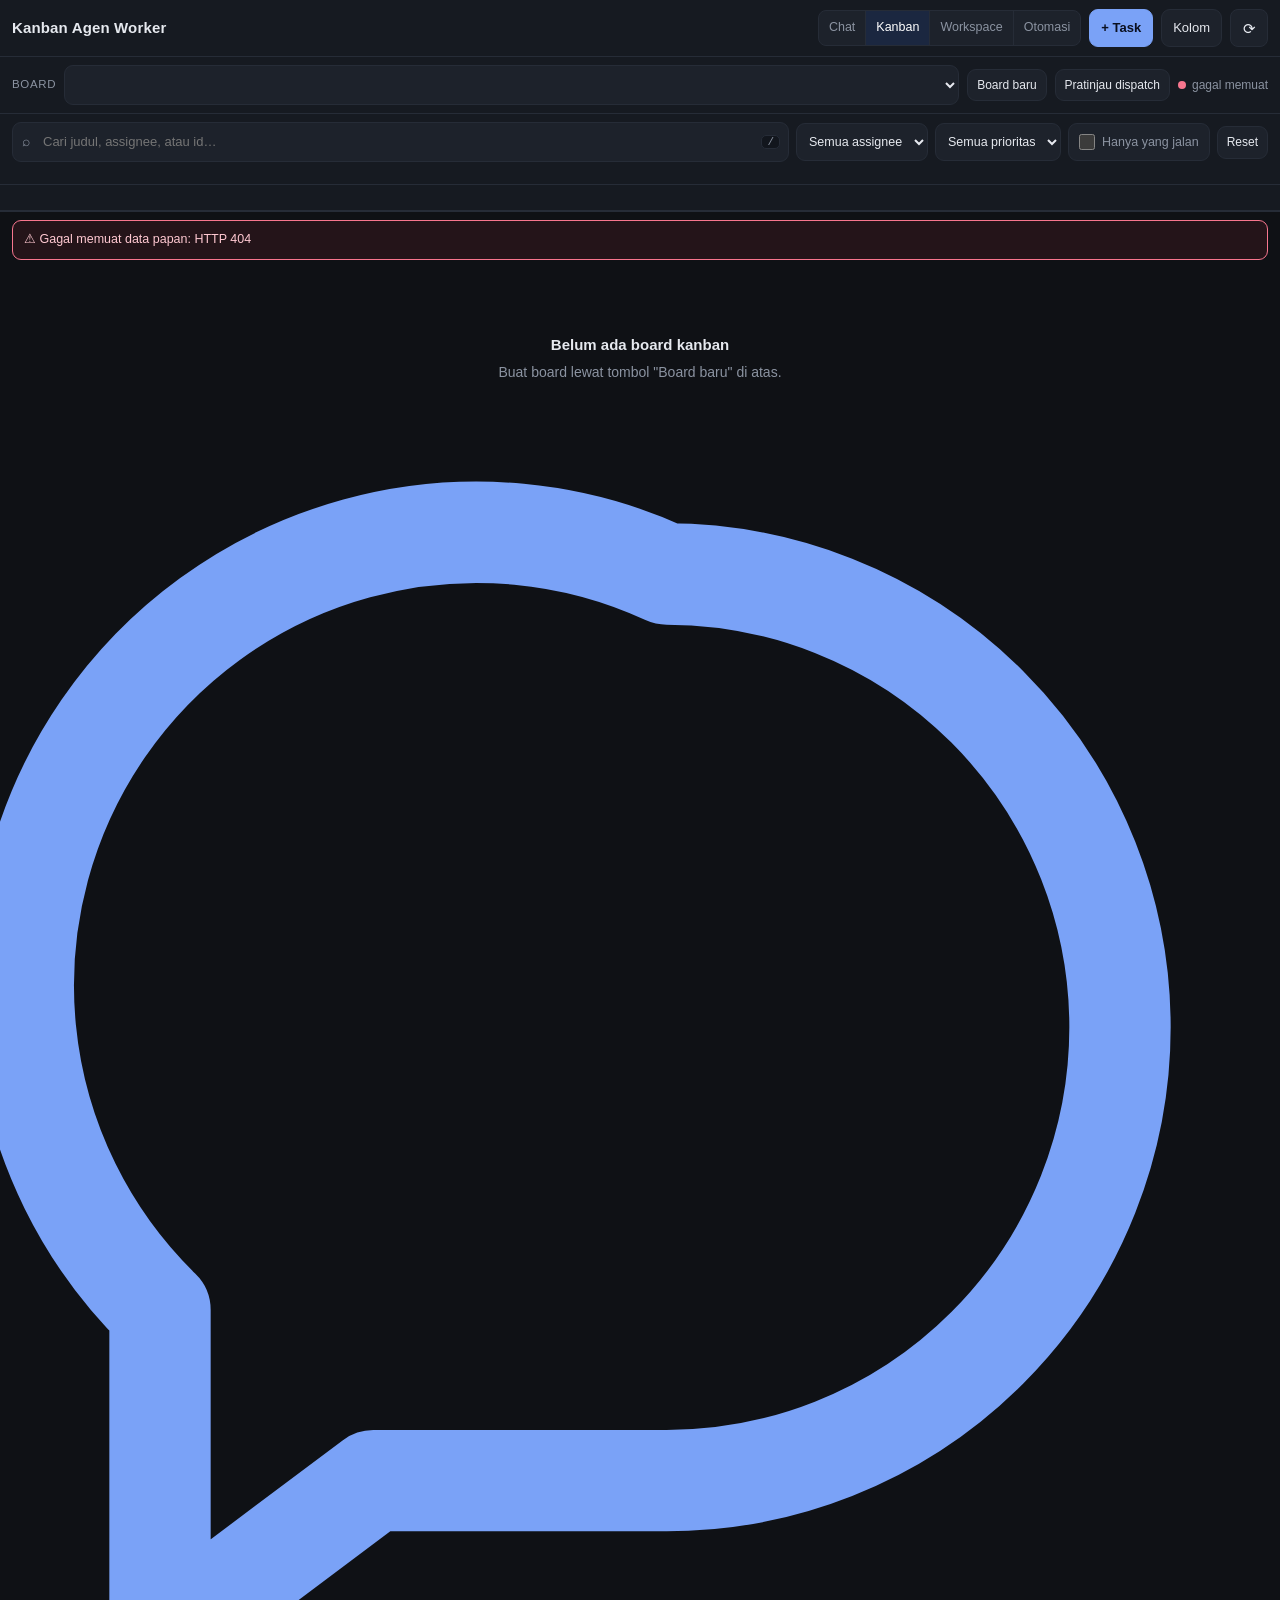
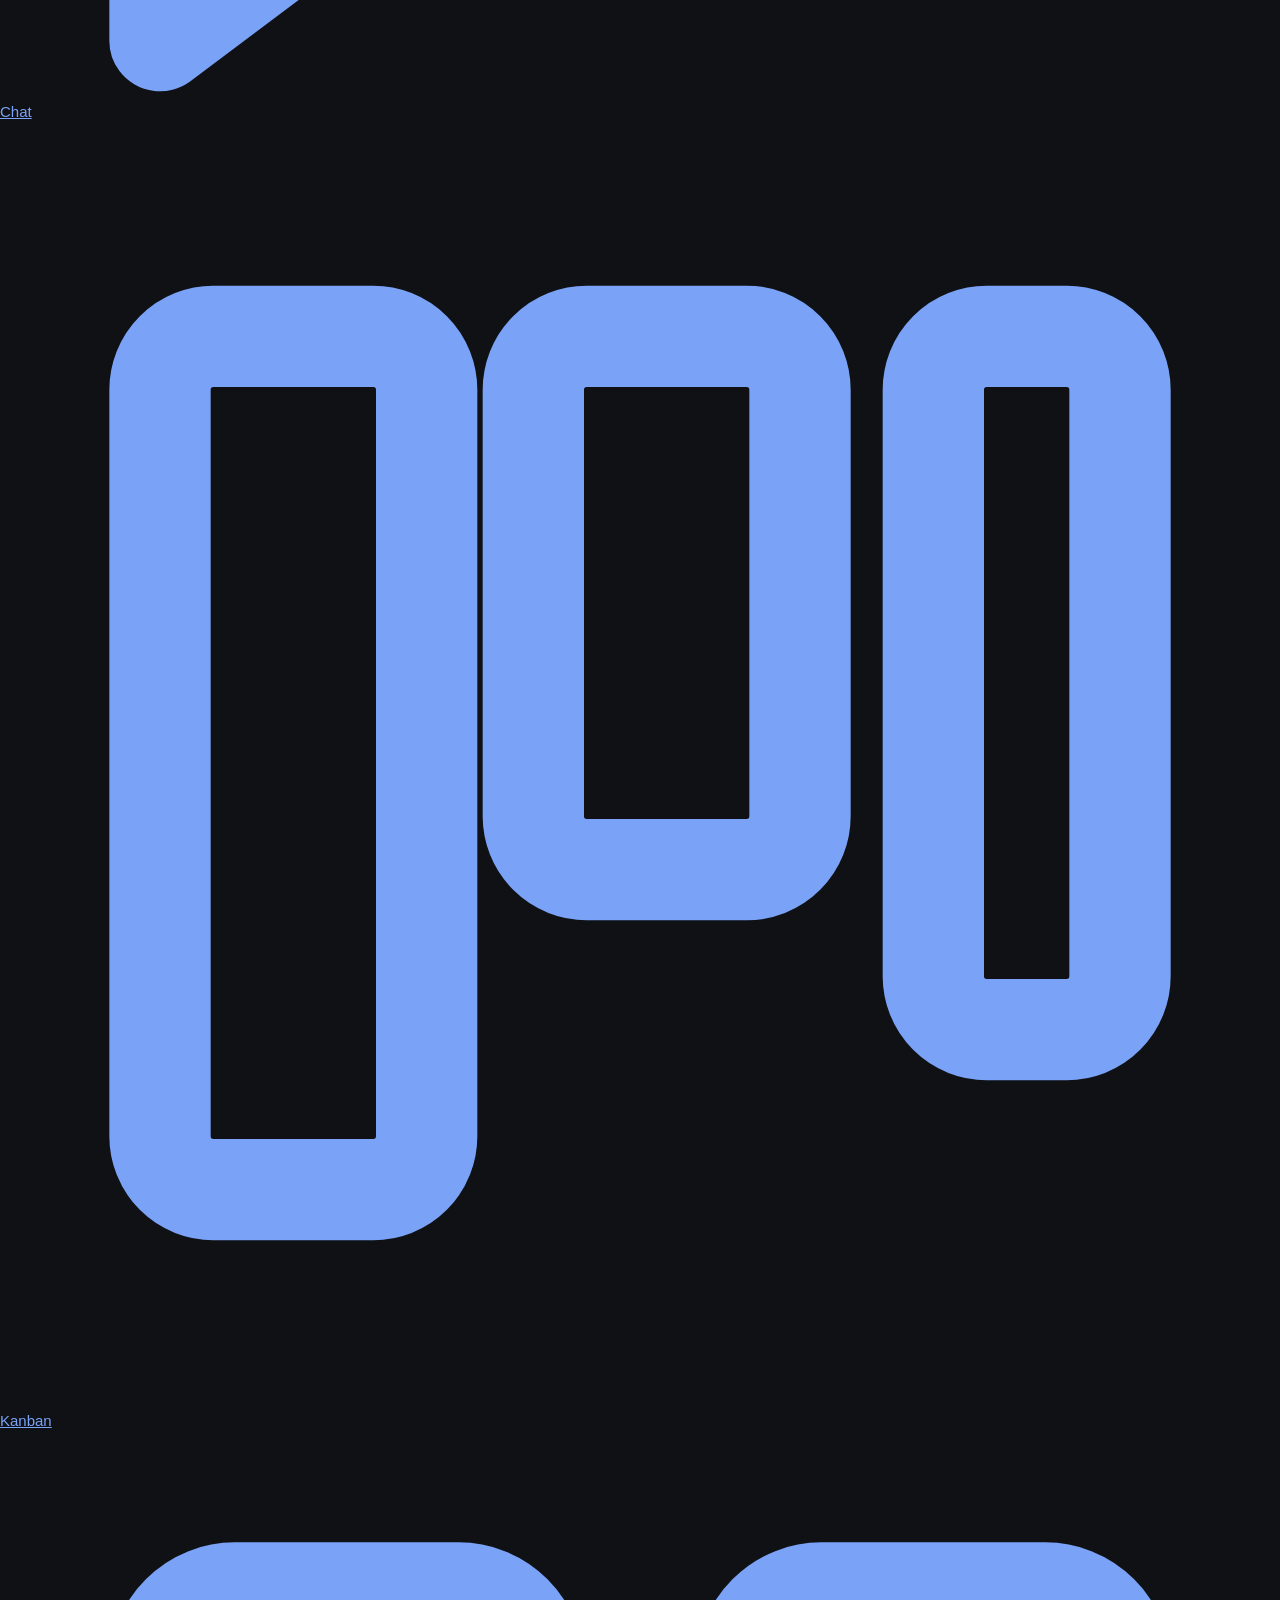
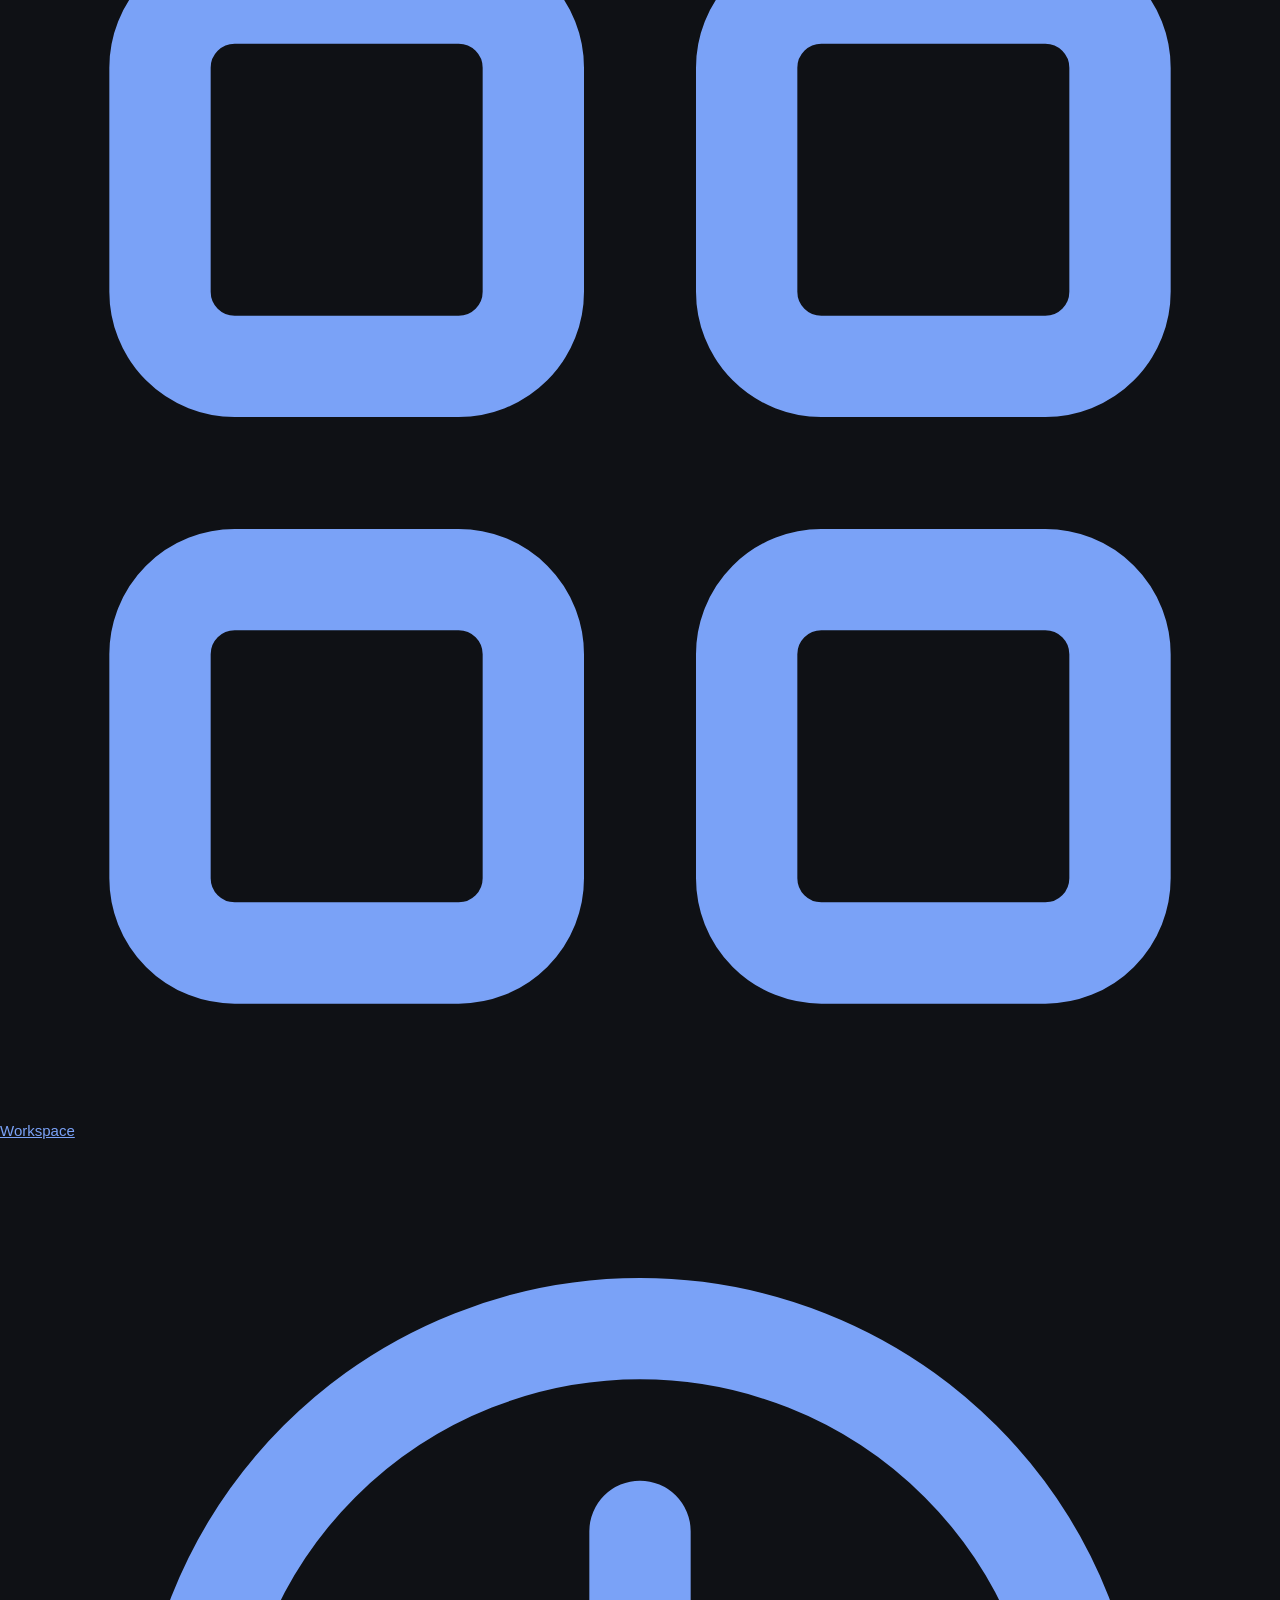
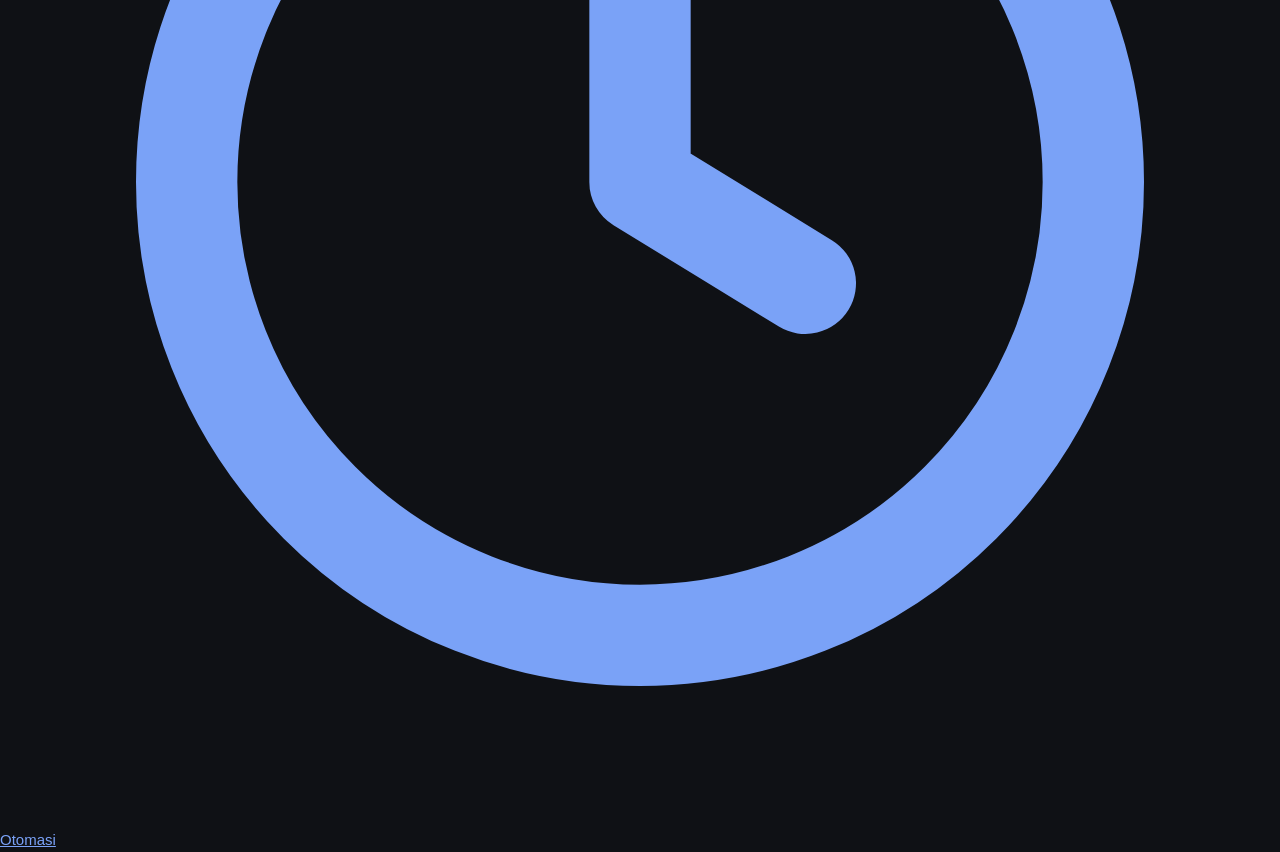
==== commit e6c7a8ef: "Halaman: tab bar bawah, bottom sheet, dan layout layar sempit - Kelima halaman memuat /mobile.css + " ====
--- a/static/agents.html
+++ b/static/agents.html
@@ -3,6 +3,12 @@
 <head>
 <meta charset="utf-8">
 <meta name="viewport" content="width=device-width, initial-scale=1, viewport-fit=cover">
+<meta name="theme-color" content="#0f1115">
+<meta name="color-scheme" content="dark">
+<meta name="mobile-web-app-capable" content="yes">
+<meta name="apple-mobile-web-app-capable" content="yes">
+<meta name="apple-mobile-web-app-title" content="Hermes">
+<meta name="apple-mobile-web-app-status-bar-style" content="black-translucent">
 <title>Kanban Agen Worker — Hermes</title>
 <link rel="icon" href="data:image/svg+xml,%3Csvg xmlns='http://www.w3.org/2000/svg' viewBox='0 0 32 32'%3E%3Crect width='32' height='32' rx='8' fill='%230f1115'/%3E%3Ccircle cx='16' cy='16' r='7' fill='%237aa2f7'/%3E%3C/svg%3E">
 <style>
@@ -429,9 +435,54 @@
     .acts.primary .btn.big{flex:1 1 100%}
     #toast{bottom:10px; font-size:12px}
   }
+  /* ---------- mobile (<900px) ---------- */
+  @media (max-width:899.98px){
+    .top{padding:calc(8px + var(--safe-t)) 10px 8px; gap:6px}
+    .top h1{font-size:14px; min-width:0; overflow:hidden; text-overflow:ellipsis}
+    /* aksi utama pindah ke baris kedua supaya judul tidak terhimpit */
+    .top .btn.primary{padding:8px 12px; min-height:44px}
+    .icon{width:44px; height:44px}
+    .bar{padding:7px 10px; gap:6px}
+    .bar .lb{display:none}
+    .btn.sm{min-height:44px; padding:8px 11px; font-size:12.5px}
+    .tools{padding:7px 10px 8px; gap:6px}
+    .search{flex:1 1 100%}
+    .search input{min-height:44px; font-size:16px}
+    .tools select{min-height:44px; flex:1 1 132px; max-width:none}
+    .tools .tgl{min-height:44px}
+    .chips{padding:8px 10px 6px; flex-wrap:nowrap; overflow-x:auto; overscroll-behavior-x:contain}
+    .chips .chip{flex:0 0 auto; min-height:44px; display:inline-flex; align-items:center}
+    main{padding:8px 10px 10px}
+    .colBody{max-height:calc(100dvh - 300px - var(--tabbar-h))}
+    .card{padding:11px 10px 10px}
+    /* drag-and-drop HTML5 tidak jalan di layar sentuh: grip jadi penanda visual,
+       jalur sentuh sebenarnya adalah menu ⋯ → "Pindahkan ke…". */
+    .grip{opacity:.55}
+    .cbtn{width:44px; height:44px; font-size:17px}
+    .menu{width:calc(100vw - 24px); max-height:min(58dvh,420px)}
+    .menuItem{padding:12px 10px; min-height:48px}
+    .colPick input{width:22px; height:22px}
+    .shBody .btn, .shBody select, .shBody input, .shBody textarea{min-height:44px}
+    .shTop .btn{padding:10px 10px}
+    .acts.primary{position:sticky; bottom:0; background:var(--bg2); padding-top:8px}
+    /* dialog ask() → bottom sheet penuh */
+    .modalWrap{align-items:flex-end; padding:0}
+    .modal{max-width:none; max-height:92dvh; border-radius:18px 18px 0 0; border-bottom:none;
+      padding:18px 16px calc(16px + var(--safe-b)); animation:sheet-up .22s cubic-bezier(.22,.9,.24,1) both}
+    .modalFoot{position:sticky; bottom:0; background:var(--bg2); padding:10px 0 2px; margin-top:12px}
+    .modalFoot .btn{flex:1 1 0; min-height:46px; justify-content:center}
+    .colPick label{min-height:44px}
+  }
+  @media (max-width:419.98px){
+    .top h1{font-size:13.5px}
+    .top .btn.primary{font-size:12.5px; padding:8px 10px}
+  }
 </style>
+<link rel="manifest" href="/manifest.webmanifest">
+<link rel="apple-touch-icon" href="/icon-192.png">
+<link rel="stylesheet" href="/mobile.css">
 </head>
-<body>
+<body class="has-tabbar">
 <div id="papan">
   <div class="head">
     <header class="top">
@@ -508,6 +559,28 @@
   <span id="toastText"></span>
   <button class="tact" id="toastAct" type="button" hidden></button>
 </div>
+
+<!-- Bottom tab bar (hanya <900px). -->
+<nav class="tabbar" id="tabbar" aria-label="Navigasi utama">
+  <a href="/">
+    <svg viewBox="0 0 24 24" fill="none" stroke="currentColor" stroke-width="1.9" stroke-linecap="round" stroke-linejoin="round"><path d="M21 11.5a8.5 8.5 0 0 1-8.5 8.5H7l-4 3v-6.2A8.5 8.5 0 0 1 12.5 3h0A8.5 8.5 0 0 1 21 11.5z"/></svg>
+    Chat
+  </a>
+  <a href="/agents" aria-current="page">
+    <svg viewBox="0 0 24 24" fill="none" stroke="currentColor" stroke-width="1.9" stroke-linecap="round" stroke-linejoin="round"><rect x="3" y="4" width="5" height="16" rx="1"/><rect x="10" y="4" width="5" height="10" rx="1"/><rect x="17.5" y="4" width="3.5" height="13" rx="1"/></svg>
+    Kanban
+  </a>
+  <a href="/workspace">
+    <svg viewBox="0 0 24 24" fill="none" stroke="currentColor" stroke-width="1.9" stroke-linecap="round" stroke-linejoin="round"><rect x="3" y="3" width="7" height="7" rx="1.4"/><rect x="14" y="3" width="7" height="7" rx="1.4"/><rect x="3" y="14" width="7" height="7" rx="1.4"/><rect x="14" y="14" width="7" height="7" rx="1.4"/></svg>
+    Workspace
+  </a>
+  <a href="/otomasi">
+    <svg viewBox="0 0 24 24" fill="none" stroke="currentColor" stroke-width="1.9" stroke-linecap="round" stroke-linejoin="round"><circle cx="12" cy="12" r="8.5"/><path d="M12 7.3V12l3.1 1.9"/></svg>
+    Otomasi
+  </a>
+</nav>
+
+<script src="/mobile.js"></script>
 
 <script>
 (() => {
